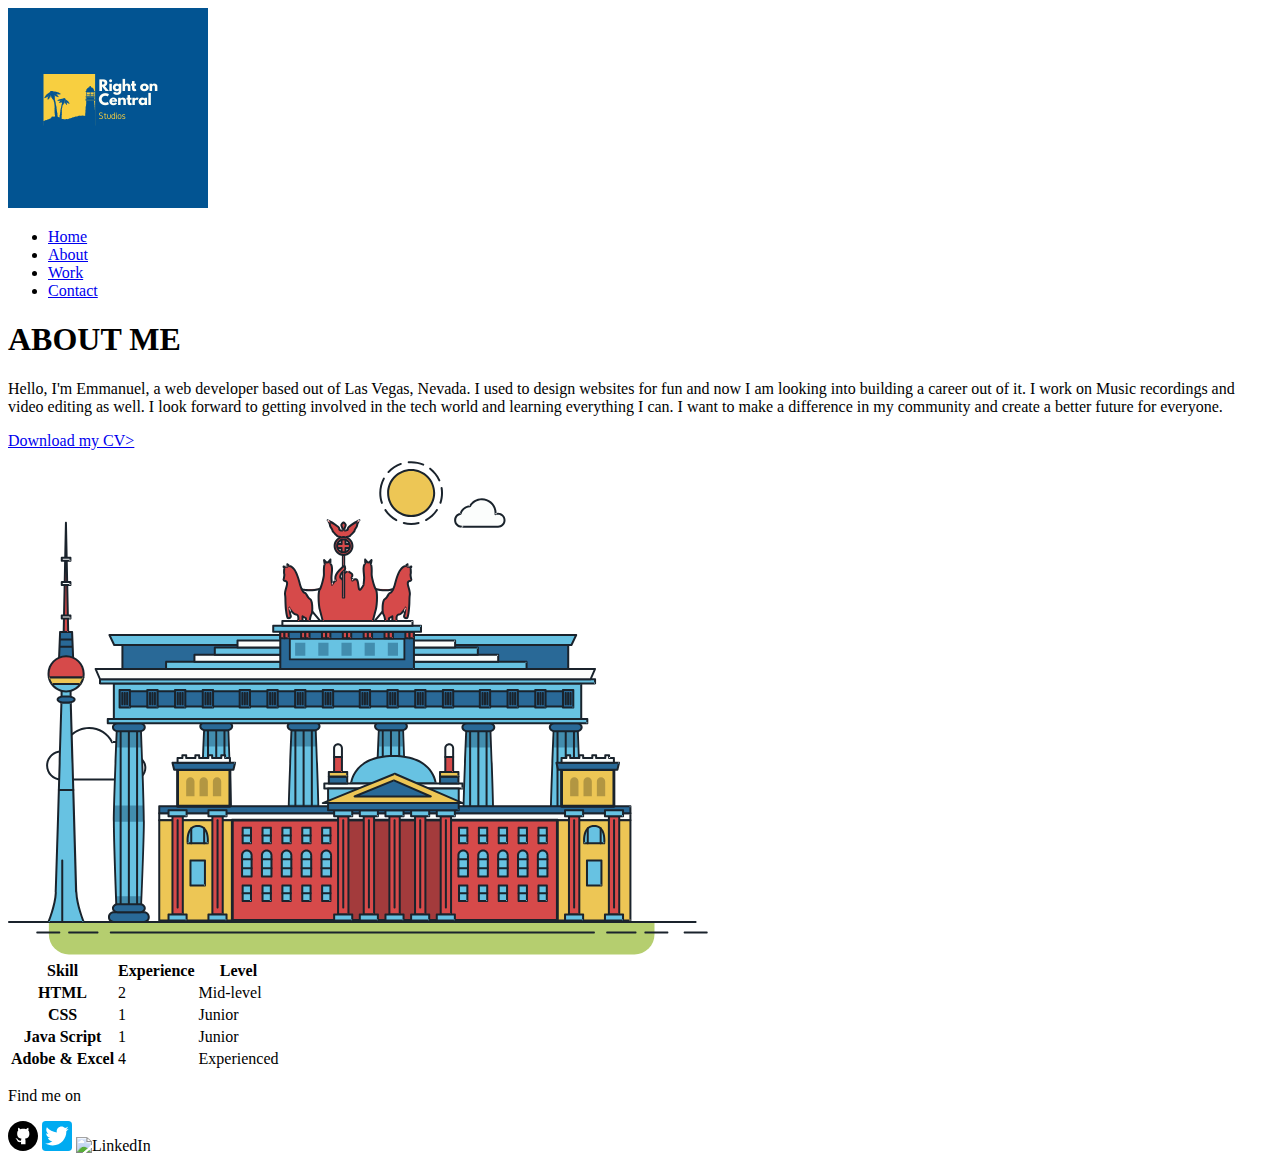
==== about.html @ a5938cb5 "Initial commit" ====
<!DOCTYPE html> 
<html> 
	<head> 
		<meta charset="utf-8">
		<title>Emmanuel Gomez - Portfolio</title>
		<link rel="icon" type="image/png" href="img/favicon.png" sizes="32x32" />
		<link href="https://fonts.googleapis.com/css2?family=Lato:wght@300&display=swap" rel="stylesheet">
		<link rel="stylesheet" type="text/css" href="css/styles.css">
		<meta name="viewport" content="width=device-width, initial-scale=1">
	</head>
	<body>
		<header class="page-header">
				<img src="img/favicon.png" alt="Right on Central's studio logo" class="page-header__item">
				<nav class="main-navigation page-header__item">
					<ul role="menubar" class="navigation-list">
						<li role="presentation">
							<a href="index.html" role="menuitem" class="navigation-list__item navigation-list__item--active">Home</a>
						</li>
						<li role="presentation">
							<a href="about.html" role="menuitem" class="navigation-list__item navigation-list__item--active">About</a>
						</li>
						<li role="presentation">
							<a href="work.html" role="menutitem" class="navigation-list__item navigation-list__item--active">Work</a>
						</li>
						<li role="presentation">
							<a href="contact.html" role="menuitem" class="navigation-list__item navigation-list__item--active">Contact</a>
						</li>
					</ul>
				</nav>
		</header>
	<main class="about-textbox">
		<h1>ABOUT ME</h1>

		<p> Hello, I'm Emmanuel, a web developer based out of Las Vegas, Nevada. I used to design websites for fun and now I am looking into building a career out of it. I work on Music recordings and video editing as well. I look forward to getting involved in the tech world and learning everything I can. I want to make a difference in my community and create a better future for everyone.
        </p>
		<a href="files/cv.pdf" class="button" download>Download my CV></a>	

        <br>
        
		  <svg xmlns="http://www.w3.org/2000/svg" class="berlin-illustration" height="505" viewBox="0 0 700 505" xmlns:xlink="http://www.w3.org/1999/xlink">
        <defs>
            <polygon id="a" points=".06 231.917 .06 .929 688.717 .929 688.717 231.917" />
        </defs>
        <g fill="none" fill-rule="evenodd">
          <g transform="translate(0 241)" class="cloud-front">
          <path fill="#1A232C" d="M87.602,29 L87.602,28 C87.326,28.001 87.103,28.024 86.927,28.033 L86.979,29.031 L87.947,28.78 C85.741,20.282 78.041,14.002 68.852,14 C67.858,14 66.904,14.096 65.98,14.231 L66.125,15.22 L67.019,14.772 C62.626,6.015 53.567,0.001 43.102,0 C29.041,0.002 17.524,10.848 16.443,24.632 L17.44,24.71 L17.606,23.724 C16.803,23.589 15.969,23.5 15.102,23.5 C6.817,23.501 0.102,30.215 0.102,38.5 C0.102,46.785 6.817,53.499 15.102,53.5 L87.602,53.5 C94.644,53.499 100.351,47.792 100.352,40.75 C100.351,33.708 94.644,28.001 87.602,28 L87.602,30 C90.573,30 93.254,31.202 95.203,33.149 C97.15,35.097 98.351,37.778 98.352,40.75 C98.351,43.722 97.15,46.403 95.203,48.351 C93.254,50.298 90.573,51.5 87.602,51.5 L15.102,51.5 C11.509,51.5 8.265,50.046 5.909,47.692 C3.555,45.337 2.102,42.093 2.102,38.5 C2.102,34.907 3.555,31.663 5.909,29.308 C8.265,26.954 11.509,25.5 15.102,25.5 C15.831,25.5 16.553,25.575 17.273,25.697 C17.551,25.743 17.832,25.672 18.055,25.499 C18.277,25.325 18.414,25.07 18.436,24.789 C19.436,12.04 30.094,1.998 43.102,2 C52.786,1.999 61.163,7.564 65.231,15.669 C65.425,16.055 65.842,16.272 66.27,16.21 C67.132,16.084 67.988,16 68.852,16 C77.108,15.998 84.027,21.647 86.011,29.283 C86.13,29.741 86.557,30.054 87.031,30.03 C87.27,30.017 87.457,29.999 87.602,30 L87.602,29"
              transform="translate(38 36)" />
            </g>
            <path fill="#B5CE6F" d="M646.484,484.382 C646.484,489.501 644.531,494.62 640.627,498.525 C636.722,502.43 631.603,504.382 626.484,504.382 L60.873,504.382 C55.754,504.382 50.636,502.43 46.731,498.525 C42.826,494.62 40.873,489.501 40.873,484.382 L40.873,471.917 L646.484,471.917 L646.484,484.382"
            />
            <polyline fill="#67C2E2" points="334.824 185.029 101.449 185.029 106.209 195.08 563.438 195.08 568.2 185.029 334.824 185.029" />
            <path fill="#1A232C" d="M334.824,185.029 L334.824,184.029 L101.449,184.029 C101.104,184.029 100.788,184.203 100.604,184.494 C100.42,184.785 100.398,185.146 100.545,185.457 L105.306,195.508 C105.471,195.856 105.824,196.079 106.209,196.079 L563.438,196.079 C563.824,196.079 564.177,195.856 564.342,195.508 L569.104,185.457 C569.251,185.146 569.229,184.785 569.045,184.494 C568.861,184.203 568.544,184.029 568.2,184.029 L334.824,184.029 L334.824,186.029 L566.62,186.029 L562.806,194.08 L106.842,194.08 L103.029,186.029 L334.824,186.029 L334.824,185.029"
            />
            <polygon fill="#296997" points="114.416 218.974 560.222 218.974 560.222 195.08 114.416 195.08" />
            <path fill="#1A232C" d="M560.222,218.974 L560.222,217.974 L115.416,217.974 L115.416,196.079 L559.222,196.079 L559.222,218.974 L560.222,218.974 L560.222,217.974 L560.222,218.974 L561.222,218.974 L561.222,195.08 C561.222,194.816 561.115,194.559 560.929,194.372 C560.742,194.186 560.485,194.08 560.222,194.08 L114.416,194.08 C114.152,194.08 113.895,194.186 113.708,194.372 C113.522,194.559 113.416,194.816 113.416,195.08 L113.416,218.974 C113.416,219.237 113.522,219.495 113.708,219.681 C113.895,219.867 114.152,219.974 114.416,219.974 L560.222,219.974 C560.485,219.974 560.742,219.867 560.929,219.681 C561.115,219.495 561.222,219.237 561.222,218.974 L560.222,218.974"
            />
            <polygon fill="#67C2E2" points="105.85 269.08 573.225 269.08 573.225 233.398 105.85 233.398" />
            <path fill="#1A232C" d="M573.225,233.398 L573.225,232.398 L105.85,232.398 C105.587,232.398 105.329,232.505 105.143,232.691 C104.957,232.877 104.85,233.134 104.85,233.398 L104.85,269.08 C104.85,269.344 104.957,269.601 105.143,269.788 C105.329,269.974 105.587,270.08 105.85,270.08 L573.225,270.08 C573.488,270.08 573.745,269.974 573.932,269.788 C574.118,269.601 574.225,269.344 574.225,269.08 L574.225,233.398 C574.225,233.134 574.118,232.877 573.932,232.691 C573.745,232.505 573.488,232.398 573.225,232.398 L573.225,233.398 L572.225,233.398 L572.225,268.08 L106.85,268.08 L106.85,234.398 L573.225,234.398 L573.225,233.398 L572.225,233.398 L573.225,233.398"
            />
            <polygon fill="#296997" points="116.751 256.508 562.557 256.508 562.557 241.243 116.751 241.243" />
            <path fill="#1A232C" d="M562.557,256.508 L562.557,255.508 L117.75,255.508 L117.75,242.243 L561.557,242.243 L561.557,256.508 L562.557,256.508 L562.557,255.508 L562.557,256.508 L563.557,256.508 L563.557,241.243 C563.557,240.979 563.45,240.722 563.264,240.535 C563.078,240.349 562.82,240.243 562.557,240.243 L116.75,240.243 C116.487,240.243 116.23,240.349 116.043,240.535 C115.857,240.722 115.751,240.979 115.751,241.243 L115.751,256.508 C115.751,256.771 115.857,257.029 116.043,257.215 C116.23,257.401 116.487,257.508 116.751,257.508 L562.557,257.508 C562.82,257.508 563.077,257.401 563.264,257.215 C563.45,257.029 563.557,256.771 563.557,256.508 L562.557,256.508"
            />
            <polygon fill="#67C2E2" points="158.07 218.974 518.563 218.974 518.563 211.858 158.07 211.858" />
            <path fill="#1A232C" d="M518.563,211.858 L518.563,210.858 L158.07,210.858 C157.807,210.858 157.549,210.964 157.363,211.151 C157.177,211.337 157.07,211.594 157.07,211.858 L157.07,218.974 C157.07,219.237 157.177,219.495 157.363,219.681 C157.549,219.867 157.807,219.974 158.07,219.974 L518.563,219.974 C518.826,219.974 519.083,219.867 519.27,219.681 C519.456,219.495 519.562,219.237 519.562,218.974 L519.562,211.858 C519.562,211.594 519.456,211.337 519.27,211.151 C519.083,210.964 518.826,210.858 518.563,210.858 L518.563,211.858 L517.563,211.858 L517.563,217.974 L159.07,217.974 L159.07,212.858 L518.563,212.858 L518.563,211.858 L517.563,211.858 L518.563,211.858"
            />
            <polygon fill="#FBFDFC" points="186.438 211.858 490.194 211.858 490.194 204.741 186.438 204.741" />
            <path fill="#1A232C" d="M490.194,204.741 L490.194,203.741 L186.438,203.741 C186.175,203.741 185.917,203.848 185.731,204.034 C185.545,204.221 185.438,204.478 185.438,204.741 L185.438,211.858 C185.438,212.121 185.545,212.379 185.731,212.565 C185.917,212.751 186.175,212.858 186.438,212.858 L490.194,212.858 C490.458,212.858 490.715,212.751 490.902,212.565 C491.088,212.379 491.194,212.121 491.194,211.858 L491.194,204.741 C491.194,204.478 491.088,204.221 490.902,204.034 C490.715,203.848 490.458,203.741 490.194,203.741 L490.194,204.741 L489.194,204.741 L489.194,210.858 L187.438,210.858 L187.438,205.741 L490.194,205.741 L490.194,204.741 L489.194,204.741 L490.194,204.741"
            />
            <polygon fill="#67C2E2" points="206.805 204.741 469.828 204.741 469.828 197.624 206.805 197.624" />
            <path fill="#1A232C" d="M469.828,197.624 L469.828,196.624 L206.805,196.624 C206.541,196.624 206.284,196.731 206.098,196.917 C205.911,197.103 205.805,197.361 205.805,197.624 L205.805,204.741 C205.805,205.005 205.911,205.262 206.098,205.449 C206.284,205.635 206.541,205.741 206.805,205.741 L469.828,205.741 C470.091,205.741 470.349,205.635 470.535,205.449 C470.722,205.262 470.828,205.005 470.828,204.741 L470.828,197.624 C470.828,197.361 470.722,197.103 470.535,196.917 C470.349,196.731 470.091,196.624 469.828,196.624 L469.828,197.624 L468.828,197.624 L468.828,203.741 L207.805,203.741 L207.805,198.624 L469.828,198.624 L469.828,197.624 L468.828,197.624 L469.828,197.624"
            />
            <polygon fill="#FBFDFC" points="229.521 197.624 447.111 197.624 447.111 190.509 229.521 190.509" />
            <path fill="#1A232C" d="M447.111,190.509 L447.111,189.509 L229.521,189.509 C229.258,189.509 229,189.616 228.814,189.802 C228.628,189.988 228.521,190.246 228.521,190.509 L228.521,197.624 C228.521,197.888 228.628,198.145 228.814,198.332 C229,198.518 229.258,198.624 229.521,198.624 L447.111,198.624 C447.375,198.624 447.632,198.518 447.818,198.332 C448.005,198.145 448.111,197.888 448.111,197.624 L448.111,190.509 C448.111,190.246 448.005,189.988 447.818,189.802 C447.632,189.616 447.375,189.509 447.111,189.509 L447.111,190.509 L446.111,190.509 L446.111,196.624 L230.521,196.624 L230.521,191.509 L447.111,191.509 L447.111,190.509 L446.111,190.509 L447.111,190.509"
            />
            <path fill="#67C2E2" d="M135.607,355.447 C135.163,337.766 134.264,313.326 133.648,297.387 C133.274,287.721 133.004,281.18 133.004,281.18 L108.722,281.18 C108.722,281.18 108.452,287.721 108.079,297.387 C107.462,313.326 106.563,337.766 106.119,355.447 C105.953,362.059 105.85,367.732 105.85,371.653 L105.85,371.654 C105.85,386.117 107.243,424.332 108.089,446.189 C108.457,455.706 108.722,462.126 108.722,462.126 L133.004,462.126 C133.004,462.126 133.269,455.706 133.637,446.189 C134.482,424.332 135.876,386.117 135.876,371.654 L135.876,371.653 C135.876,367.732 135.773,362.059 135.607,355.447"
            />
            <path fill="#428DAE" d="M133.648 297.387L108.079 297.387C108.452 287.721 108.722 281.18 108.722 281.18L133.004 281.18C133.004 281.18 133.274 287.721 133.648 297.387M135.876 371.654L105.85 371.654 105.85 371.653C105.85 367.732 105.953 362.059 106.119 355.447L135.607 355.447C135.773 362.059 135.876 367.732 135.876 371.653L135.876 371.654M133.004 462.126L108.722 462.126C108.722 462.126 108.457 455.706 108.089 446.189L133.637 446.189C133.269 455.706 133.004 462.126 133.004 462.126"
            />
            <path fill="#1A232C" d="M109.612,461.199 L132.114,461.199 C132.447,453.007 134.949,390.886 134.949,371.653 C134.949,352.42 132.447,290.299 132.114,282.108 L109.612,282.108 C109.279,290.299 106.778,352.42 106.778,371.653 C106.778,390.886 109.279,453.007 109.612,461.199 Z M133.895,463.054 L107.832,463.054 L107.794,462.164 C107.766,461.466 104.922,392.193 104.922,371.653 C104.922,351.114 107.766,281.839 107.794,281.142 L107.832,280.252 L133.895,280.252 L133.931,281.142 C133.96,281.839 136.804,351.114 136.804,371.653 C136.804,392.193 133.96,461.466 133.931,462.164 L133.895,463.054 L133.895,463.054 Z"
            />
            <path fill="#1A232C" d="M111.638 281.18L111.638 462.126C111.638 462.679 112.086 463.126 112.638 463.126 113.19 463.126 113.638 462.679 113.638 462.126L113.638 281.18C113.638 280.628 113.19 280.18 112.638 280.18 112.086 280.18 111.638 280.628 111.638 281.18M119.863 281.18L119.863 462.126C119.863 462.679 120.311 463.126 120.863 463.126 121.416 463.126 121.863 462.679 121.863 462.126L121.863 281.18C121.863 280.628 121.416 280.18 120.863 280.18 120.311 280.18 119.863 280.628 119.863 281.18M128.088 281.18L128.088 462.126C128.088 462.679 128.536 463.126 129.088 463.126 129.64 463.126 130.088 462.679 130.088 462.126L130.088 281.18C130.088 280.628 129.64 280.18 129.088 280.18 128.536 280.18 128.088 280.628 128.088 281.18"
            />
            <path fill="#296997" d="M136.79,277.265 C136.79,279.418 134.675,281.18 132.09,281.18 L109.636,281.18 C107.051,281.18 104.936,279.418 104.936,277.265 C104.936,275.111 107.051,273.349 109.636,273.349 L132.09,273.349 C134.675,273.349 136.79,275.111 136.79,277.265"
            />
            <path fill="#1A232C" d="M136.79,277.265 L135.79,277.265 C135.789,278.005 135.433,278.704 134.769,279.262 C134.109,279.814 133.155,280.181 132.09,280.18 L109.636,280.18 C108.571,280.181 107.617,279.814 106.956,279.262 C106.293,278.704 105.936,278.005 105.936,277.265 C105.936,276.524 106.293,275.825 106.957,275.267 C107.617,274.715 108.571,274.348 109.636,274.349 L132.09,274.349 C133.155,274.348 134.109,274.716 134.769,275.267 C135.433,275.825 135.789,276.524 135.79,277.265 L137.79,277.265 C137.791,275.851 137.09,274.593 136.049,273.731 C135.006,272.863 133.61,272.35 132.09,272.349 L109.636,272.349 C108.116,272.35 106.72,272.863 105.676,273.731 C104.636,274.593 103.935,275.851 103.936,277.265 C103.935,278.678 104.636,279.937 105.677,280.798 C106.72,281.666 108.116,282.179 109.636,282.18 L132.09,282.18 C133.61,282.179 135.006,281.666 136.049,280.798 C137.09,279.937 137.791,278.678 137.79,277.265 L136.79,277.265"
            />
            <path fill="#296997" d="M140.775,467.217 C140.775,469.803 138.661,471.917 136.076,471.917 L105.65,471.917 C103.065,471.917 100.951,469.803 100.951,467.217 L100.951,466.825 C100.951,464.241 103.065,462.126 105.65,462.126 L136.076,462.126 C138.661,462.126 140.775,464.241 140.775,466.825 L140.775,467.217"
            />
            <path fill="#1A232C" d="M140.775,467.217 L139.775,467.217 C139.775,468.235 139.361,469.155 138.688,469.83 C138.013,470.503 137.093,470.917 136.076,470.917 L105.65,470.917 C104.633,470.917 103.713,470.504 103.038,469.83 C102.365,469.155 101.951,468.235 101.951,467.217 L101.951,466.825 C101.951,465.808 102.365,464.889 103.038,464.214 C103.713,463.54 104.633,463.127 105.65,463.126 L136.076,463.126 C137.093,463.127 138.013,463.54 138.688,464.214 C139.362,464.889 139.775,465.808 139.775,466.825 L139.775,467.217 L141.775,467.217 L141.775,466.825 C141.772,463.684 139.217,461.13 136.076,461.126 L105.65,461.126 C102.509,461.13 99.955,463.684 99.951,466.825 L99.951,467.217 C99.954,470.36 102.509,472.914 105.65,472.917 L136.076,472.917 C139.217,472.914 141.772,470.36 141.775,467.217 L140.775,467.217"
            />
            <path fill="#296997" d="M136.79,458.208 C136.79,460.363 134.675,462.126 132.09,462.126 L109.636,462.126 C107.051,462.126 104.936,460.363 104.936,458.208 C104.936,456.057 107.051,454.292 109.636,454.292 L132.09,454.292 C134.675,454.292 136.79,456.057 136.79,458.208"
            />
            <path fill="#1A232C" d="M136.79,458.208 L135.79,458.208 C135.789,458.949 135.432,459.649 134.769,460.207 C134.108,460.76 133.154,461.128 132.09,461.126 L109.636,461.126 C108.572,461.128 107.617,460.76 106.957,460.207 C106.293,459.649 105.936,458.949 105.936,458.208 C105.936,457.47 106.293,456.77 106.957,456.212 C107.617,455.659 108.572,455.291 109.636,455.292 L132.09,455.292 C133.154,455.291 134.108,455.659 134.769,456.212 C135.433,456.77 135.789,457.47 135.79,458.208 L137.79,458.208 C137.791,456.796 137.09,455.538 136.05,454.675 C135.006,453.808 133.61,453.294 132.09,453.292 L109.636,453.292 C108.115,453.294 106.719,453.808 105.676,454.675 C104.636,455.538 103.935,456.796 103.936,458.208 C103.935,459.622 104.636,460.881 105.676,461.743 C106.72,462.611 108.116,463.125 109.636,463.126 L132.09,463.126 C133.61,463.125 135.006,462.611 136.05,461.743 C137.09,460.881 137.791,459.622 137.79,458.208 L136.79,458.208"
            />
            <path fill="#67C2E2" d="M572.471,355.447 C572.025,337.766 571.126,313.326 570.51,297.387 C570.137,287.721 569.867,281.18 569.867,281.18 L545.585,281.18 C545.585,281.18 545.315,287.721 544.942,297.387 C544.326,313.326 543.427,337.766 542.981,355.447 C542.815,362.059 542.713,367.732 542.713,371.653 L542.713,371.654 C542.713,386.117 544.107,424.332 544.952,446.189 C545.32,455.706 545.585,462.126 545.585,462.126 L569.867,462.126 C569.867,462.126 570.132,455.706 570.499,446.189 C571.346,424.332 572.739,386.117 572.739,371.654 L572.739,371.653 C572.739,367.732 572.637,362.059 572.471,355.447"
            />
            <path fill="#428DAE" d="M569.582 297.387L566.951 297.387 566.951 282.108 568.977 282.108C569.063 284.206 569.29 289.841 569.582 297.387M564.951 297.387L545.871 297.387C546.162 289.841 546.39 284.206 546.476 282.108L564.951 282.108 564.951 297.387M571.8 369.187L566.951 369.187 566.951 356.265 571.562 356.265C571.685 361.272 571.771 365.701 571.8 369.187M564.951 369.187L543.653 369.187C543.684 365.512 543.777 360.79 543.912 355.447L553.551 355.447 553.551 356.265 564.951 356.265 564.951 369.187"
            />
            <path fill="#1A232C" d="M546.476,461.199 L568.977,461.199 C569.31,453.007 571.812,390.886 571.812,371.653 C571.812,352.42 569.31,290.299 568.977,282.108 L546.476,282.108 C546.142,290.299 543.642,352.42 543.642,371.653 C543.642,390.886 546.142,453.007 546.476,461.199 M570.758,463.054 L544.694,463.054 L544.658,462.164 C544.629,461.466 541.785,392.193 541.785,371.653 C541.785,351.114 544.629,281.839 544.658,281.142 L544.694,280.252 L570.758,280.252 L570.795,281.142 C570.823,281.839 573.667,351.114 573.667,371.653 C573.667,392.193 570.823,461.466 570.795,462.164 L570.758,463.054"
            />
            <path fill="#1A232C" d="M548.501 281.18L548.501 462.126C548.501 462.679 548.949 463.126 549.501 463.126 550.053 463.126 550.501 462.679 550.501 462.126L550.501 281.18C550.501 280.628 550.053 280.18 549.501 280.18 548.949 280.18 548.501 280.628 548.501 281.18M556.727 281.18L556.727 462.126C556.727 462.679 557.174 463.126 557.727 463.126 558.279 463.126 558.727 462.679 558.727 462.126L558.727 281.18C558.727 280.628 558.279 280.18 557.727 280.18 557.174 280.18 556.727 280.628 556.727 281.18M564.951 281.18L564.951 462.126C564.951 462.679 565.399 463.126 565.951 463.126 566.503 463.126 566.951 462.679 566.951 462.126L566.951 281.18C566.951 280.628 566.503 280.18 565.951 280.18 565.399 280.18 564.951 280.628 564.951 281.18"
            />
            <path fill="#296997" d="M573.653,277.265 C573.653,279.418 571.537,281.18 568.953,281.18 L546.499,281.18 C543.915,281.18 541.799,279.418 541.799,277.265 C541.799,275.111 543.915,273.349 546.499,273.349 L568.953,273.349 C571.537,273.349 573.653,275.111 573.653,277.265"
            />
            <path fill="#1A232C" d="M573.653,277.265 L572.653,277.265 C572.653,278.005 572.296,278.704 571.632,279.262 C570.972,279.814 570.017,280.181 568.953,280.18 L546.499,280.18 C545.435,280.181 544.48,279.814 543.82,279.262 C543.156,278.704 542.8,278.005 542.799,277.265 C542.8,276.525 543.156,275.825 543.82,275.267 C544.481,274.715 545.435,274.348 546.499,274.349 L568.953,274.349 C570.017,274.348 570.972,274.715 571.632,275.267 C572.296,275.825 572.653,276.525 572.653,277.265 L574.653,277.265 C574.654,275.851 573.953,274.593 572.912,273.731 C571.869,272.863 570.473,272.35 568.953,272.349 L546.499,272.349 C544.979,272.35 543.583,272.863 542.54,273.731 C541.499,274.593 540.798,275.851 540.799,277.265 C540.798,278.679 541.499,279.937 542.54,280.798 C543.583,281.666 544.979,282.179 546.499,282.18 L568.953,282.18 C570.473,282.179 571.869,281.666 572.912,280.798 C573.953,279.937 574.654,278.679 574.653,277.265 L573.653,277.265"
            />
            <path fill="#296997" d="M577.639,467.217 C577.639,469.803 575.524,471.917 572.938,471.917 L542.514,471.917 C539.929,471.917 537.813,469.803 537.813,467.217 L537.813,466.825 C537.813,464.241 539.929,462.126 542.514,462.126 L572.938,462.126 C575.524,462.126 577.639,464.241 577.639,466.825 L577.639,467.217"
            />
            <path fill="#1A232C" d="M577.639,467.217 L576.639,467.217 C576.638,468.235 576.225,469.155 575.551,469.83 C574.876,470.503 573.956,470.917 572.938,470.917 L542.514,470.917 C541.497,470.917 540.576,470.503 539.901,469.83 C539.227,469.155 538.814,468.234 538.813,467.217 L538.813,466.825 C538.814,465.808 539.227,464.889 539.901,464.214 C540.576,463.54 541.497,463.127 542.514,463.126 L572.938,463.126 C573.956,463.127 574.876,463.54 575.551,464.214 C576.225,464.888 576.638,465.808 576.639,466.825 L576.639,467.217 L578.639,467.217 L578.639,466.825 C578.635,463.684 576.081,461.13 572.938,461.126 L542.514,461.126 C539.372,461.13 536.817,463.684 536.813,466.825 L536.813,467.217 C536.817,470.36 539.372,472.914 542.514,472.917 L572.938,472.917 C576.081,472.914 578.635,470.359 578.639,467.217 L577.639,467.217"
            />
            <path fill="#296997" d="M573.653,458.208 C573.653,460.363 571.537,462.126 568.953,462.126 L546.499,462.126 C543.915,462.126 541.799,460.363 541.799,458.208 C541.799,456.057 543.915,454.292 546.499,454.292 L568.953,454.292 C571.537,454.292 573.653,456.057 573.653,458.208"
            />
            <path fill="#1A232C" d="M573.653,458.208 L572.653,458.208 C572.653,458.949 572.296,459.649 571.632,460.207 C570.971,460.76 570.017,461.128 568.953,461.126 L546.499,461.126 C545.435,461.128 544.481,460.76 543.82,460.207 C543.157,459.649 542.799,458.949 542.799,458.208 C542.799,457.47 543.156,456.77 543.82,456.212 C544.481,455.659 545.435,455.291 546.499,455.292 L568.953,455.292 C570.017,455.291 570.971,455.659 571.632,456.212 C572.296,456.77 572.653,457.47 572.653,458.208 L574.653,458.208 C574.654,456.796 573.953,455.538 572.912,454.675 C571.869,453.808 570.473,453.294 568.953,453.292 L546.499,453.292 C544.979,453.294 543.583,453.808 542.54,454.675 C541.499,455.538 540.798,456.796 540.799,458.208 C540.798,459.622 541.499,460.881 542.54,461.743 C543.583,462.611 544.979,463.125 546.499,463.126 L568.953,463.126 C570.473,463.125 571.869,462.611 572.912,461.743 C573.953,460.881 574.654,459.622 574.653,458.208 L573.653,458.208"
            />
            <path fill="#67C2E2" d="M485.098,355.447 C484.654,337.766 483.753,313.326 483.137,297.387 C482.764,287.721 482.494,281.18 482.494,281.18 L458.213,281.18 C458.213,281.18 457.942,287.721 457.569,297.387 C456.953,313.326 456.055,337.766 455.608,355.447 C455.443,362.059 455.34,367.732 455.34,371.653 L455.34,371.654 C455.34,386.117 456.733,424.332 457.58,446.189 C457.948,455.706 458.213,462.126 458.213,462.126 L482.494,462.126 C482.494,462.126 482.759,455.706 483.126,446.189 C483.973,424.332 485.366,386.117 485.366,371.654 L485.366,371.653 C485.366,367.732 485.265,362.059 485.098,355.447"
            />
            <path fill="#428DAE" d="M483.137 297.387L457.569 297.387C457.942 287.721 458.213 281.18 458.213 281.18L482.494 281.18C482.494 281.18 482.764 287.721 483.137 297.387M485.355 369.187L455.351 369.187C455.382 365.502 455.475 360.78 455.608 355.447L485.098 355.447C485.232 360.78 485.325 365.502 485.355 369.187"
            />
            <path fill="#1A232C" d="M459.103,461.199 L481.605,461.199 C481.938,453.007 484.439,390.886 484.439,371.653 C484.439,352.42 481.938,290.299 481.605,282.108 L459.103,282.108 C458.769,290.299 456.268,352.42 456.268,371.653 C456.268,390.886 458.769,453.007 459.103,461.199 Z M483.386,463.054 L457.321,463.054 L457.285,462.164 C457.256,461.466 454.412,392.193 454.412,371.653 C454.412,351.114 457.256,281.839 457.285,281.142 L457.321,280.252 L483.386,280.252 L483.422,281.142 C483.45,281.839 486.294,351.114 486.294,371.653 C486.294,392.193 483.45,461.466 483.422,462.164 L483.386,463.054 L483.386,463.054 Z"
            />
            <path fill="#1A232C" d="M461.128 281.18L461.128 462.126C461.128 462.679 461.576 463.126 462.128 463.126 462.68 463.126 463.128 462.679 463.128 462.126L463.128 281.18C463.128 280.628 462.68 280.18 462.128 280.18 461.576 280.18 461.128 280.628 461.128 281.18M469.354 281.18L469.354 462.126C469.354 462.679 469.801 463.126 470.354 463.126 470.906 463.126 471.354 462.679 471.354 462.126L471.354 281.18C471.354 280.628 470.906 280.18 470.354 280.18 469.801 280.18 469.354 280.628 469.354 281.18M477.578 281.18L477.578 462.126C477.578 462.679 478.026 463.126 478.578 463.126 479.13 463.126 479.578 462.679 479.578 462.126L479.578 281.18C479.578 280.628 479.13 280.18 478.578 280.18 478.026 280.18 477.578 280.628 477.578 281.18"
            />
            <path fill="#296997" d="M486.281,277.265 C486.281,279.418 484.164,281.18 481.58,281.18 L459.126,281.18 C456.542,281.18 454.426,279.418 454.426,277.265 C454.426,275.111 456.542,273.349 459.126,273.349 L481.58,273.349 C484.164,273.349 486.281,275.111 486.281,277.265"
            />
            <path fill="#1A232C" d="M486.281,277.265 L485.281,277.265 C485.281,278.005 484.924,278.704 484.26,279.262 C483.599,279.814 482.644,280.181 481.58,280.18 L459.126,280.18 C458.062,280.181 457.107,279.814 456.447,279.262 C455.783,278.704 455.427,278.005 455.426,277.265 C455.427,276.525 455.783,275.825 456.447,275.267 C457.108,274.715 458.062,274.348 459.126,274.349 L481.58,274.349 C482.644,274.348 483.599,274.716 484.26,275.268 C484.924,275.825 485.281,276.525 485.281,277.265 L487.281,277.265 C487.282,275.851 486.58,274.593 485.54,273.731 C484.496,272.863 483.1,272.35 481.58,272.349 L459.126,272.349 C457.606,272.35 456.21,272.863 455.167,273.731 C454.126,274.593 453.425,275.851 453.426,277.265 C453.425,278.679 454.126,279.937 455.167,280.798 C456.21,281.666 457.606,282.179 459.126,282.18 L481.58,282.18 C483.1,282.179 484.496,281.666 485.54,280.799 C486.58,279.937 487.282,278.679 487.281,277.265 L486.281,277.265"
            />
            <path fill="#296997" d="M490.266,467.217 C490.266,469.803 488.151,471.917 485.565,471.917 L455.141,471.917 C452.556,471.917 450.44,469.803 450.44,467.217 L450.44,466.825 C450.44,464.241 452.556,462.126 455.141,462.126 L485.565,462.126 C488.151,462.126 490.266,464.241 490.266,466.825 L490.266,467.217"
            />
            <path fill="#1A232C" d="M490.266,467.217 L489.266,467.217 C489.265,468.235 488.852,469.155 488.178,469.83 C487.503,470.503 486.583,470.917 485.565,470.917 L455.141,470.917 C454.124,470.917 453.203,470.503 452.528,469.83 C451.854,469.155 451.441,468.234 451.44,467.217 L451.44,466.825 C451.441,465.808 451.854,464.889 452.528,464.214 C453.203,463.54 454.124,463.127 455.141,463.126 L485.565,463.126 C486.583,463.127 487.503,463.54 488.178,464.214 C488.852,464.888 489.265,465.808 489.266,466.825 L489.266,467.217 L491.266,467.217 L491.266,466.825 C491.262,463.684 488.708,461.13 485.565,461.126 L455.141,461.126 C451.999,461.13 449.444,463.684 449.44,466.825 L449.44,467.217 C449.444,470.36 451.999,472.914 455.141,472.917 L485.565,472.917 C488.708,472.914 491.262,470.359 491.266,467.217 L490.266,467.217"
            />
            <path fill="#296997" d="M486.281,458.208 C486.281,460.363 484.164,462.126 481.58,462.126 L459.126,462.126 C456.542,462.126 454.426,460.363 454.426,458.208 C454.426,456.057 456.542,454.292 459.126,454.292 L481.58,454.292 C484.164,454.292 486.281,456.057 486.281,458.208"
            />
            <path fill="#1A232C" d="M486.281,458.208 L485.281,458.208 C485.281,458.949 484.923,459.649 484.26,460.207 C483.599,460.76 482.644,461.128 481.58,461.126 L459.126,461.126 C458.062,461.128 457.108,460.76 456.447,460.207 C455.784,459.649 455.427,458.949 455.426,458.208 C455.426,457.47 455.783,456.77 456.447,456.212 C457.108,455.659 458.062,455.291 459.126,455.292 L481.58,455.292 C482.644,455.291 483.598,455.659 484.26,456.212 C484.924,456.77 485.281,457.47 485.281,458.208 L487.281,458.208 C487.282,456.795 486.58,455.538 485.54,454.675 C484.496,453.808 483.1,453.294 481.58,453.292 L459.126,453.292 C457.606,453.294 456.21,453.808 455.167,454.675 C454.126,455.538 453.425,456.796 453.426,458.208 C453.425,459.622 454.126,460.881 455.167,461.743 C456.21,462.611 457.606,463.125 459.126,463.126 L481.58,463.126 C483.1,463.125 484.496,462.611 485.54,461.743 C486.581,460.881 487.282,459.622 487.281,458.208 L486.281,458.208"
            />
            <path fill="#67C2E2" d="M397.726,354.466 C397.28,336.787 396.381,312.346 395.765,296.407 C395.392,286.742 395.122,280.2 395.122,280.2 L370.84,280.2 C370.84,280.2 370.57,286.742 370.197,296.407 C369.581,312.346 368.682,336.787 368.236,354.466 C368.07,361.078 367.968,366.751 367.968,370.672 L367.968,370.673 C367.968,385.136 369.361,423.352 370.207,445.208 C370.575,454.726 370.84,461.146 370.84,461.146 L395.122,461.146 C395.122,461.146 395.386,454.726 395.754,445.208 C396.601,423.352 397.994,385.136 397.994,370.673 L397.994,370.672 C397.994,366.751 397.892,361.078 397.726,354.466"
            />
            <path fill="#428DAE" d="M394.837 296.407L392.206 296.407 392.206 281.127 394.233 281.127C394.318 283.225 394.545 288.861 394.837 296.407L394.837 296.407zM383.981 296.407L390.206 296.407 390.206 281.127 383.981 281.127 383.981 296.407zM375.756 296.407L381.98 296.407 381.98 281.127 375.756 281.127 375.756 296.407zM373.756 296.407L371.126 296.407C371.417 288.861 371.645 283.225 371.73 281.127L373.756 281.127 373.756 296.407 373.756 296.407zM397.062 369.187L392.206 369.187 392.206 354.466 396.796 354.466C396.943 360.298 397.041 365.389 397.062 369.187L397.062 369.187zM383.981 369.187L390.206 369.187 390.206 354.466 383.981 354.466 383.981 369.187zM375.756 369.187L381.98 369.187 381.98 354.466 375.756 354.466 375.756 369.187zM373.756 369.187L368.9 369.187C368.921 365.389 369.019 360.298 369.166 354.466L373.756 354.466 373.756 369.187 373.756 369.187z"
            />
            <path fill="#1A232C" d="M371.73,460.218 L394.233,460.218 C394.565,452.027 397.066,389.906 397.066,370.672 C397.066,351.44 394.565,289.319 394.233,281.127 L371.73,281.127 C371.397,289.319 368.895,351.44 368.895,370.672 C368.895,389.906 371.397,452.027 371.73,460.218 M396.013,462.074 L369.949,462.074 L369.912,461.184 C369.884,460.486 367.04,391.212 367.04,370.672 C367.04,350.133 369.884,280.859 369.912,280.162 L369.949,279.272 L396.013,279.272 L396.05,280.162 C396.078,280.859 398.922,350.133 398.922,370.672 C398.922,391.212 396.078,460.486 396.05,461.184 L396.013,462.074"
            />
            <path fill="#1A232C" d="M373.756 280.2L373.756 461.146C373.756 461.698 374.203 462.146 374.756 462.146 375.308 462.146 375.756 461.698 375.756 461.146L375.756 280.2C375.756 279.647 375.308 279.2 374.756 279.2 374.203 279.2 373.756 279.647 373.756 280.2M381.98 280.2L381.98 461.146C381.98 461.698 382.428 462.146 382.98 462.146 383.533 462.146 383.981 461.698 383.981 461.146L383.981 280.2C383.981 279.647 383.533 279.2 382.98 279.2 382.428 279.2 381.98 279.647 381.98 280.2M390.206 280.2L390.206 461.146C390.206 461.698 390.654 462.146 391.206 462.146 391.758 462.146 392.206 461.698 392.206 461.146L392.206 280.2C392.206 279.647 391.758 279.2 391.206 279.2 390.654 279.2 390.206 279.647 390.206 280.2"
            />
            <path fill="#296997" d="M398.908,276.285 C398.908,278.439 396.792,280.2 394.208,280.2 L371.754,280.2 C369.17,280.2 367.053,278.439 367.053,276.285 C367.053,274.13 369.17,272.369 371.754,272.369 L394.208,272.369 C396.792,272.369 398.908,274.13 398.908,276.285"
            />
            <path fill="#1A232C" d="M398.908,276.285 L397.908,276.285 C397.907,277.025 397.551,277.724 396.887,278.281 C396.227,278.833 395.272,279.201 394.208,279.2 L371.754,279.2 C370.69,279.201 369.735,278.833 369.074,278.281 C368.41,277.724 368.053,277.025 368.053,276.285 C368.053,275.544 368.41,274.845 369.074,274.287 C369.735,273.735 370.69,273.367 371.754,273.369 L394.208,273.369 C395.272,273.367 396.227,273.735 396.887,274.287 C397.551,274.844 397.907,275.544 397.908,276.285 L399.908,276.285 C399.909,274.871 399.208,273.612 398.167,272.75 C397.124,271.883 395.728,271.37 394.208,271.369 L371.754,271.369 C370.234,271.37 368.838,271.883 367.794,272.75 C366.754,273.612 366.052,274.871 366.053,276.285 C366.052,277.699 366.754,278.957 367.795,279.818 C368.838,280.686 370.234,281.198 371.754,281.2 L394.208,281.2 C395.728,281.198 397.123,280.686 398.167,279.818 C399.208,278.957 399.909,277.698 399.908,276.285 L398.908,276.285"
            />
            <path fill="#296997" d="M402.894,466.237 C402.894,468.823 400.779,470.937 398.193,470.937 L367.768,470.937 C365.183,470.937 363.068,468.823 363.068,466.237 L363.068,465.844 C363.068,463.26 365.183,461.146 367.768,461.146 L398.193,461.146 C400.779,461.146 402.894,463.26 402.894,465.844 L402.894,466.237"
            />
            <path fill="#1A232C" d="M402.894,466.237 L401.894,466.237 C401.893,467.254 401.48,468.174 400.806,468.849 C400.131,469.523 399.211,469.937 398.193,469.937 L367.768,469.937 C366.751,469.937 365.831,469.523 365.156,468.849 C364.482,468.174 364.069,467.254 364.068,466.237 L364.068,465.844 C364.069,464.828 364.482,463.908 365.156,463.233 C365.831,462.56 366.751,462.146 367.768,462.146 L398.193,462.146 C399.211,462.146 400.131,462.56 400.806,463.233 C401.48,463.908 401.893,464.828 401.894,465.844 L401.894,466.237 L403.894,466.237 L403.894,465.844 C403.89,462.703 401.336,460.15 398.193,460.146 L367.768,460.146 C364.626,460.15 362.072,462.703 362.068,465.844 L362.068,466.237 C362.072,469.379 364.626,471.933 367.768,471.937 L398.193,471.937 C401.336,471.933 403.89,469.379 403.894,466.237 L402.894,466.237"
            />
            <path fill="#296997" d="M398.908,457.228 C398.908,459.382 396.792,461.146 394.208,461.146 L371.754,461.146 C369.17,461.146 367.053,459.382 367.053,457.228 C367.053,455.077 369.17,453.312 371.754,453.312 L394.208,453.312 C396.792,453.312 398.908,455.077 398.908,457.228"
            />
            <path fill="#1A232C" d="M398.908,457.228 L397.908,457.228 C397.908,457.968 397.55,458.669 396.887,459.226 C396.226,459.779 395.272,460.147 394.208,460.146 L371.754,460.146 C370.69,460.147 369.736,459.779 369.074,459.226 C368.411,458.668 368.053,457.968 368.053,457.228 C368.053,456.489 368.41,455.789 369.074,455.231 C369.736,454.679 370.69,454.311 371.754,454.312 L394.208,454.312 C395.272,454.311 396.226,454.679 396.887,455.231 C397.551,455.789 397.908,456.489 397.908,457.228 L399.908,457.228 C399.909,455.815 399.208,454.557 398.167,453.695 C397.124,452.827 395.728,452.313 394.208,452.312 L371.754,452.312 C370.234,452.313 368.838,452.827 367.794,453.695 C366.754,454.557 366.052,455.815 366.053,457.228 C366.052,458.642 366.753,459.901 367.794,460.763 C368.838,461.631 370.234,462.145 371.754,462.146 L394.208,462.146 C395.728,462.145 397.124,461.631 398.167,460.763 C399.208,459.9 399.909,458.642 399.908,457.228 L398.908,457.228"
            />
            <path fill="#67C2E2" d="M310.353,354.466 C309.908,336.787 309.009,312.346 308.393,296.407 C308.019,286.742 307.75,280.2 307.75,280.2 L283.467,280.2 C283.467,280.2 283.198,286.742 282.824,296.407 C282.208,312.346 281.309,336.787 280.864,354.466 C280.698,361.078 280.596,366.751 280.596,370.672 L280.596,370.673 C280.596,385.136 281.989,423.352 282.834,445.208 C283.202,454.726 283.467,461.146 283.467,461.146 L307.75,461.146 C307.75,461.146 308.014,454.726 308.382,445.208 C309.228,423.352 310.622,385.136 310.622,370.673 L310.622,370.672 C310.622,366.751 310.518,361.078 310.353,354.466"
            />
            <path fill="#428DAE" d="M308.393 296.407L282.824 296.407C283.198 286.742 283.467 280.2 283.467 280.2L307.75 280.2C307.75 280.2 308.019 286.742 308.393 296.407M310.617 369.187L280.6 369.187C280.621 365.377 280.718 360.285 280.864 354.466L310.353 354.466C310.498 360.285 310.596 365.377 310.617 369.187"
            />
            <path fill="#1A232C" d="M284.357,460.218 L306.86,460.218 C307.193,452.027 309.694,389.906 309.694,370.672 C309.694,351.44 307.193,289.319 306.86,281.127 L284.357,281.127 C284.024,289.319 281.523,351.44 281.523,370.672 C281.523,389.906 284.024,452.027 284.357,460.218 Z M308.639,462.074 L282.576,462.074 L282.54,461.184 C282.511,460.486 279.668,391.212 279.668,370.672 C279.668,350.133 282.511,280.859 282.54,280.162 L282.576,279.272 L308.639,279.272 L308.677,280.162 C308.706,280.859 311.549,350.133 311.549,370.672 C311.549,391.212 308.706,460.486 308.677,461.184 L308.639,462.074 L308.639,462.074 Z"
            />
            <path fill="#1A232C" d="M286.383 280.2L286.383 461.146C286.383 461.698 286.831 462.146 287.383 462.146 287.936 462.146 288.383 461.698 288.383 461.146L288.383 280.2C288.383 279.647 287.936 279.2 287.383 279.2 286.831 279.2 286.383 279.647 286.383 280.2M294.608 280.2L294.608 461.146C294.608 461.698 295.056 462.146 295.608 462.146 296.161 462.146 296.608 461.698 296.608 461.146L296.608 280.2C296.608 279.647 296.161 279.2 295.608 279.2 295.056 279.2 294.608 279.647 294.608 280.2M302.834 280.2L302.834 461.146C302.834 461.698 303.281 462.146 303.834 462.146 304.386 462.146 304.834 461.698 304.834 461.146L304.834 280.2C304.834 279.647 304.386 279.2 303.834 279.2 303.281 279.2 302.834 279.647 302.834 280.2"
            />
            <path fill="#296997" d="M311.535,276.285 C311.535,278.439 309.42,280.2 306.836,280.2 L284.381,280.2 C281.797,280.2 279.681,278.439 279.681,276.285 C279.681,274.13 281.797,272.369 284.381,272.369 L306.836,272.369 C309.42,272.369 311.535,274.13 311.535,276.285"
            />
            <path fill="#1A232C" d="M311.535,276.285 L310.535,276.285 C310.534,277.025 310.177,277.724 309.514,278.282 C308.854,278.833 307.901,279.201 306.836,279.2 L284.381,279.2 C283.316,279.201 282.362,278.833 281.702,278.281 C281.038,277.724 280.681,277.025 280.681,276.285 C280.681,275.544 281.038,274.844 281.702,274.287 C282.362,273.735 283.317,273.367 284.381,273.369 L306.836,273.369 C307.9,273.367 308.854,273.735 309.514,274.287 C310.177,274.844 310.534,275.544 310.535,276.285 L312.535,276.285 C312.535,274.871 311.835,273.613 310.795,272.75 C309.751,271.883 308.356,271.37 306.836,271.369 L284.381,271.369 C282.861,271.37 281.465,271.883 280.422,272.75 C279.381,273.612 278.68,274.871 278.681,276.285 C278.68,277.698 279.381,278.957 280.422,279.818 C281.465,280.686 282.861,281.198 284.381,281.2 L306.836,281.2 C308.356,281.198 309.751,280.685 310.794,279.818 C311.835,278.956 312.535,277.698 312.535,276.285 L311.535,276.285"
            />
            <path fill="#296997" d="M315.522,466.237 C315.522,468.823 313.407,470.937 310.821,470.937 L280.396,470.937 C277.811,470.937 275.696,468.823 275.696,466.237 L275.696,465.844 C275.696,463.26 277.811,461.146 280.396,461.146 L310.821,461.146 C313.407,461.146 315.522,463.26 315.522,465.844 L315.522,466.237"
            />
            <path fill="#1A232C" d="M315.522,466.237 L314.522,466.237 C314.521,467.254 314.108,468.174 313.434,468.849 C312.759,469.523 311.838,469.937 310.821,469.937 L280.396,469.937 C279.379,469.937 278.458,469.523 277.783,468.849 C277.11,468.174 276.696,467.254 276.696,466.237 L276.696,465.844 C276.696,464.828 277.11,463.908 277.783,463.233 C278.458,462.56 279.379,462.146 280.396,462.146 L310.821,462.146 C311.838,462.146 312.759,462.56 313.434,463.233 C314.108,463.908 314.521,464.828 314.522,465.844 L314.522,466.237 L316.521,466.237 L316.521,465.844 C316.518,462.703 313.963,460.15 310.821,460.146 L280.396,460.146 C277.254,460.15 274.7,462.703 274.696,465.844 L274.696,466.237 C274.699,469.379 277.254,471.933 280.396,471.937 L310.821,471.937 C313.963,471.933 316.518,469.379 316.521,466.237 L315.522,466.237"
            />
            <path fill="#296997" d="M311.535,457.228 C311.535,459.382 309.42,461.146 306.836,461.146 L284.381,461.146 C281.797,461.146 279.681,459.382 279.681,457.228 C279.681,455.077 281.797,453.312 284.381,453.312 L306.836,453.312 C309.42,453.312 311.535,455.077 311.535,457.228"
            />
            <path fill="#1A232C" d="M311.535,457.228 L310.535,457.228 C310.534,457.969 310.177,458.669 309.514,459.227 C308.854,459.779 307.9,460.147 306.836,460.146 L284.381,460.146 C283.317,460.147 282.363,459.779 281.702,459.227 C281.038,458.669 280.681,457.968 280.681,457.228 C280.681,456.489 281.038,455.789 281.702,455.231 C282.363,454.679 283.317,454.311 284.381,454.312 L306.836,454.312 C307.9,454.311 308.854,454.679 309.514,455.231 C310.177,455.789 310.534,456.489 310.535,457.228 L312.535,457.228 C312.535,455.815 311.835,454.558 310.795,453.695 C309.752,452.827 308.356,452.313 306.836,452.312 L284.381,452.312 C282.861,452.313 281.465,452.827 280.422,453.695 C279.381,454.557 278.68,455.815 278.681,457.228 C278.68,458.642 279.381,459.9 280.422,460.763 C281.465,461.631 282.861,462.145 284.381,462.146 L306.836,462.146 C308.356,462.145 309.752,461.631 310.795,460.763 C311.835,459.9 312.535,458.641 312.535,457.228 L311.535,457.228"
            />
            <path fill="#67C2E2" d="M222.981,354.466 C222.535,336.787 221.636,312.346 221.02,296.407 C220.647,286.742 220.377,280.2 220.377,280.2 L196.094,280.2 C196.094,280.2 195.825,286.742 195.452,296.407 C194.835,312.346 193.936,336.787 193.491,354.466 C193.325,361.078 193.223,366.751 193.223,370.672 L193.223,370.673 C193.223,385.136 194.616,423.352 195.462,445.208 C195.83,454.726 196.094,461.146 196.094,461.146 L220.377,461.146 C220.377,461.146 220.642,454.726 221.009,445.208 C221.855,423.352 223.249,385.136 223.249,370.673 L223.249,370.672 C223.249,366.751 223.146,361.078 222.981,354.466"
            />
            <path fill="#428DAE" d="M220.091 296.407L209.236 296.407 209.236 281.127 219.487 281.127C219.573 283.225 219.8 288.861 220.091 296.407L220.091 296.407zM201.011 296.407L207.236 296.407 207.236 281.127 201.011 281.127 201.011 296.407zM199.011 296.407L196.381 296.407C196.672 288.861 196.899 283.225 196.985 281.127L199.011 281.127 199.011 296.407 199.011 296.407zM222.317 369.187L209.236 369.187 209.236 356.265 221.923 356.265 221.923 354.466 222.051 354.466C222.198 360.298 222.296 365.389 222.317 369.187L222.317 369.187zM201.011 369.187L207.236 369.187 207.236 356.265 201.011 356.265 201.011 369.187zM199.011 369.187L194.155 369.187C194.174 365.784 194.255 361.345 194.377 356.265L199.011 356.265 199.011 369.187 199.011 369.187z"
            />
            <path fill="#1A232C" d="M196.985,460.218 L219.487,460.218 C219.82,452.027 222.321,389.906 222.321,370.672 C222.321,351.44 219.82,289.319 219.487,281.127 L196.985,281.127 C196.651,289.319 194.151,351.44 194.151,370.672 C194.151,389.906 196.651,452.027 196.985,460.218 M221.267,462.074 L195.204,462.074 L195.167,461.184 C195.138,460.486 192.295,391.212 192.295,370.672 C192.295,350.133 195.138,280.859 195.167,280.162 L195.204,279.272 L221.267,279.272 L221.305,280.162 C221.334,280.859 224.177,350.133 224.177,370.672 C224.177,391.212 221.334,460.486 221.305,461.184 L221.267,462.074"
            />
            <path fill="#1A232C" d="M199.011 280.2L199.011 461.146C199.011 461.698 199.458 462.146 200.011 462.146 200.563 462.146 201.011 461.698 201.011 461.146L201.011 280.2C201.011 279.647 200.563 279.2 200.011 279.2 199.458 279.2 199.011 279.647 199.011 280.2M207.236 280.2L207.236 461.146C207.236 461.698 207.684 462.146 208.236 462.146 208.788 462.146 209.236 461.698 209.236 461.146L209.236 280.2C209.236 279.647 208.788 279.2 208.236 279.2 207.684 279.2 207.236 279.647 207.236 280.2M215.461 280.2L215.461 461.146C215.461 461.698 215.909 462.146 216.461 462.146 217.013 462.146 217.461 461.698 217.461 461.146L217.461 280.2C217.461 279.647 217.013 279.2 216.461 279.2 215.909 279.2 215.461 279.647 215.461 280.2"
            />
            <path fill="#296997" d="M224.162,276.285 C224.162,278.439 222.047,280.2 219.463,280.2 L197.008,280.2 C194.424,280.2 192.308,278.439 192.308,276.285 C192.308,274.13 194.424,272.369 197.008,272.369 L219.463,272.369 C222.047,272.369 224.162,274.13 224.162,276.285"
            />
            <path fill="#1A232C" d="M224.162,276.285 L223.162,276.285 C223.161,277.025 222.805,277.724 222.142,278.282 C221.482,278.833 220.528,279.201 219.463,279.2 L197.008,279.2 C195.944,279.201 194.99,278.833 194.329,278.281 C193.665,277.724 193.308,277.025 193.308,276.285 C193.308,275.544 193.665,274.845 194.329,274.287 C194.99,273.735 195.944,273.367 197.008,273.369 L219.463,273.369 C220.528,273.367 221.481,273.735 222.142,274.287 C222.805,274.844 223.161,275.544 223.162,276.285 L225.162,276.285 C225.163,274.871 224.462,273.613 223.422,272.75 C222.379,271.883 220.983,271.37 219.463,271.369 L197.008,271.369 C195.489,271.37 194.093,271.883 193.049,272.75 C192.008,273.612 191.307,274.871 191.308,276.285 C191.307,277.698 192.008,278.957 193.049,279.818 C194.093,280.686 195.489,281.198 197.008,281.2 L219.463,281.2 C220.983,281.198 222.379,280.686 223.422,279.818 C224.462,278.956 225.163,277.698 225.162,276.285 L224.162,276.285"
            />
            <path fill="#296997" d="M228.149,466.237 C228.149,468.823 226.034,470.937 223.448,470.937 L193.022,470.937 C190.438,470.937 188.323,468.823 188.323,466.237 L188.323,465.844 C188.323,463.26 190.438,461.146 193.022,461.146 L223.448,461.146 C226.034,461.146 228.149,463.26 228.149,465.844 L228.149,466.237"
            />
            <path fill="#1A232C" d="M228.149,466.237 L227.149,466.237 C227.149,467.254 226.735,468.174 226.061,468.849 C225.386,469.523 224.466,469.937 223.448,469.937 L193.022,469.937 C192.006,469.937 191.086,469.523 190.411,468.849 C189.737,468.174 189.324,467.254 189.323,466.237 L189.323,465.844 C189.324,464.828 189.737,463.908 190.411,463.233 C191.086,462.56 192.006,462.146 193.022,462.146 L223.448,462.146 C224.466,462.146 225.386,462.56 226.061,463.233 C226.735,463.908 227.149,464.828 227.149,465.844 L227.149,466.237 L229.149,466.237 L229.149,465.844 C229.145,462.703 226.59,460.15 223.448,460.146 L193.022,460.146 C189.881,460.15 187.327,462.703 187.323,465.844 L187.323,466.237 C187.327,469.379 189.881,471.933 193.022,471.937 L223.448,471.937 C226.59,471.933 229.145,469.379 229.149,466.237 L228.149,466.237"
            />
            <path fill="#296997" d="M224.162,457.228 C224.162,459.382 222.047,461.146 219.463,461.146 L197.008,461.146 C194.424,461.146 192.308,459.382 192.308,457.228 C192.308,455.077 194.424,453.312 197.008,453.312 L219.463,453.312 C222.047,453.312 224.162,455.077 224.162,457.228"
            />
            <path fill="#1A232C" d="M224.162,457.228 L223.162,457.228 C223.161,457.969 222.805,458.669 222.141,459.227 C221.481,459.779 220.527,460.147 219.463,460.146 L197.008,460.146 C195.944,460.147 194.99,459.779 194.329,459.227 C193.665,458.669 193.308,457.968 193.308,457.228 C193.308,456.489 193.665,455.789 194.329,455.231 C194.99,454.679 195.945,454.311 197.008,454.312 L219.463,454.312 C220.527,454.311 221.481,454.679 222.141,455.231 C222.805,455.789 223.161,456.489 223.162,457.228 L225.162,457.228 C225.163,455.815 224.462,454.557 223.422,453.695 C222.379,452.827 220.984,452.313 219.463,452.312 L197.008,452.312 C195.488,452.313 194.092,452.827 193.049,453.695 C192.008,454.557 191.307,455.815 191.308,457.228 C191.307,458.642 192.008,459.9 193.049,460.763 C194.092,461.631 195.488,462.145 197.008,462.146 L219.463,462.146 C220.983,462.145 222.379,461.631 223.422,460.763 C224.462,459.9 225.163,458.641 225.162,457.228 L224.162,457.228"
            />
            <polygon fill="#67C2E2" points="99.774 273.349 579.301 273.349 579.301 269.08 99.774 269.08" />
            <path fill="#1A232C" d="M579.301,273.349 L579.301,272.349 L100.774,272.349 L100.774,270.08 L578.301,270.08 L578.301,273.349 L579.301,273.349 L579.301,272.349 L579.301,273.349 L580.301,273.349 L580.301,269.08 C580.301,268.817 580.194,268.56 580.008,268.373 C579.822,268.187 579.564,268.08 579.301,268.08 L99.774,268.08 C99.511,268.08 99.254,268.187 99.067,268.373 C98.881,268.56 98.774,268.817 98.774,269.08 L98.774,273.349 C98.774,273.612 98.881,273.87 99.067,274.056 C99.254,274.242 99.511,274.349 99.774,274.349 L579.301,274.349 C579.564,274.349 579.822,274.242 580.008,274.056 C580.194,273.87 580.301,273.612 580.301,273.349 L579.301,273.349"
            />
            <polygon fill="#67C2E2" points="92.01 233.398 587.064 233.398 587.064 229.131 92.01 229.131" />
            <path fill="#1A232C" d="M587.064,233.398 L587.064,232.398 L93.01,232.398 L93.01,230.131 L586.064,230.131 L586.064,233.398 L587.064,233.398 L587.064,232.398 L587.064,233.398 L588.064,233.398 L588.064,229.131 C588.064,228.868 587.958,228.61 587.772,228.424 C587.585,228.238 587.328,228.131 587.064,228.131 L92.01,228.131 C91.746,228.131 91.489,228.238 91.303,228.424 C91.116,228.61 91.01,228.868 91.01,229.131 L91.01,233.398 C91.01,233.661 91.117,233.919 91.303,234.105 C91.489,234.291 91.746,234.398 92.01,234.398 L587.064,234.398 C587.328,234.398 587.585,234.291 587.771,234.105 C587.958,233.919 588.064,233.661 588.064,233.398 L587.064,233.398"
            />
            <polyline fill="#FBFDFC" points="337.318 218.974 87.572 218.974 92.01 229.131 582.626 229.131 587.064 218.974 337.318 218.974" />
            <path fill="#1A232C" d="M337.318,218.974 L337.318,217.974 L87.572,217.974 C87.235,217.974 86.92,218.144 86.736,218.426 C86.551,218.709 86.521,219.065 86.656,219.374 L91.093,229.532 C91.253,229.896 91.612,230.131 92.01,230.131 L582.626,230.131 C583.024,230.131 583.383,229.897 583.542,229.532 L587.981,219.374 C588.116,219.065 588.086,218.709 587.901,218.426 C587.716,218.144 587.402,217.974 587.064,217.974 L337.318,217.974 L337.318,219.974 L585.536,219.974 L581.972,228.131 L92.664,228.131 L89.1,219.974 L337.318,219.974 L337.318,218.974"
            />
            <polygon fill="#296997" points="272.283 218.974 405.943 218.974 405.943 181.701 272.283 181.701" />
            <path fill="#1A232C" d="M405.943,218.974 L405.943,217.974 L273.283,217.974 L273.283,182.701 L404.943,182.701 L404.943,218.974 L405.943,218.974 L405.943,217.974 L405.943,218.974 L406.943,218.974 L406.943,181.701 C406.943,181.437 406.837,181.18 406.65,180.993 C406.464,180.807 406.207,180.701 405.943,180.701 L272.283,180.701 C272.02,180.701 271.762,180.807 271.576,180.993 C271.39,181.18 271.283,181.437 271.283,181.701 L271.283,218.974 C271.283,219.237 271.39,219.495 271.576,219.681 C271.762,219.867 272.02,219.974 272.283,219.974 L405.943,219.974 C406.207,219.974 406.464,219.867 406.65,219.681 C406.837,219.495 406.943,219.237 406.943,218.974 L405.943,218.974"
            />
            <polygon fill="#67C2E2" points="281.833 209.312 396.393 209.312 396.393 188.946 281.833 188.946" />
            <polygon fill="#428DAE" points="287.111 205.753 297.328 205.753 297.328 192.749 287.111 192.749" />
            <polygon fill="#428DAE" points="310.284 205.753 320.501 205.753 320.501 192.749 310.284 192.749" />
            <polygon fill="#428DAE" points="333.457 205.753 343.673 205.753 343.673 192.749 333.457 192.749" />
            <polygon fill="#428DAE" points="356.63 205.753 366.847 205.753 366.847 192.749 356.63 192.749" />
            <polygon fill="#428DAE" points="379.804 205.753 390.02 205.753 390.02 192.749 379.804 192.749" />
            <path fill="#1A232C" d="M282.761,208.384 L395.465,208.384 L395.465,189.873 L282.761,189.873 L282.761,208.384 Z M280.905,210.24 L397.32,210.24 L397.32,188.018 L280.905,188.018 L280.905,210.24 Z" />
            <polygon fill="#D64A4A" points="272.283 188.359 276.48 188.359 276.48 181.701 272.283 181.701" />
            <path fill="#1A232C" d="M276.48,188.359 L276.48,187.359 L273.283,187.359 L273.283,182.701 L275.48,182.701 L275.48,188.359 L276.48,188.359 L276.48,187.359 L276.48,188.359 L277.48,188.359 L277.48,181.701 C277.48,181.437 277.374,181.18 277.188,180.993 C277.001,180.807 276.744,180.701 276.48,180.701 L272.283,180.701 C272.02,180.701 271.762,180.807 271.576,180.993 C271.39,181.18 271.283,181.437 271.283,181.701 L271.283,188.359 C271.283,188.622 271.39,188.88 271.576,189.066 C271.762,189.252 272.02,189.359 272.283,189.359 L276.48,189.359 C276.744,189.359 277.001,189.252 277.188,189.066 C277.374,188.88 277.48,188.622 277.48,188.359 L276.48,188.359"
            />
            <polygon fill="#D64A4A" points="276.48 188.359 280.678 188.359 280.678 181.701 276.48 181.701" />
            <path fill="#1A232C" d="M280.678,188.359 L280.678,187.359 L277.48,187.359 L277.48,182.701 L279.678,182.701 L279.678,188.359 L280.678,188.359 L280.678,187.359 L280.678,188.359 L281.678,188.359 L281.678,181.701 C281.678,181.437 281.571,181.18 281.385,180.993 C281.199,180.807 280.941,180.701 280.678,180.701 L276.48,180.701 C276.217,180.701 275.96,180.807 275.773,180.993 C275.587,181.18 275.48,181.437 275.48,181.701 L275.48,188.359 C275.48,188.622 275.587,188.88 275.773,189.066 C275.96,189.252 276.217,189.359 276.48,189.359 L280.678,189.359 C280.941,189.359 281.199,189.252 281.385,189.066 C281.571,188.88 281.678,188.622 281.678,188.359 L280.678,188.359"
            />
            <polygon fill="#D64A4A" points="293.13 188.359 297.328 188.359 297.328 181.701 293.13 181.701" />
            <path fill="#1A232C" d="M297.328,188.359 L297.328,187.359 L294.13,187.359 L294.13,182.701 L296.328,182.701 L296.328,188.359 L297.328,188.359 L297.328,187.359 L297.328,188.359 L298.328,188.359 L298.328,181.701 C298.328,181.437 298.221,181.18 298.035,180.993 C297.849,180.807 297.591,180.701 297.328,180.701 L293.13,180.701 C292.867,180.701 292.609,180.807 292.423,180.993 C292.237,181.18 292.13,181.437 292.13,181.701 L292.13,188.359 C292.13,188.622 292.237,188.88 292.423,189.066 C292.609,189.252 292.867,189.359 293.13,189.359 L297.328,189.359 C297.591,189.359 297.849,189.252 298.035,189.066 C298.221,188.88 298.328,188.622 298.328,188.359 L297.328,188.359"
            />
            <polygon fill="#D64A4A" points="297.328 188.359 301.524 188.359 301.524 181.701 297.328 181.701" />
            <path fill="#1A232C" d="M301.524,188.359 L301.524,187.359 L298.328,187.359 L298.328,182.701 L300.524,182.701 L300.524,188.359 L301.524,188.359 L301.524,187.359 L301.524,188.359 L302.524,188.359 L302.524,181.701 C302.524,181.437 302.418,181.18 302.232,180.993 C302.045,180.807 301.788,180.701 301.524,180.701 L297.328,180.701 C297.064,180.701 296.807,180.807 296.621,180.993 C296.434,181.18 296.328,181.437 296.328,181.701 L296.328,188.359 C296.328,188.622 296.434,188.88 296.621,189.066 C296.807,189.252 297.064,189.359 297.328,189.359 L301.524,189.359 C301.788,189.359 302.045,189.252 302.232,189.066 C302.418,188.88 302.524,188.622 302.524,188.359 L301.524,188.359"
            />
            <polygon fill="#D64A4A" points="313.977 188.359 318.175 188.359 318.175 181.701 313.977 181.701" />
            <path fill="#1A232C" d="M318.175,188.359 L318.175,187.359 L314.977,187.359 L314.977,182.701 L317.175,182.701 L317.175,188.359 L318.175,188.359 L318.175,187.359 L318.175,188.359 L319.175,188.359 L319.175,181.701 C319.175,181.437 319.068,181.18 318.882,180.993 C318.696,180.807 318.438,180.701 318.175,180.701 L313.977,180.701 C313.714,180.701 313.456,180.807 313.27,180.993 C313.084,181.18 312.977,181.437 312.977,181.701 L312.977,188.359 C312.977,188.622 313.084,188.88 313.27,189.066 C313.456,189.252 313.714,189.359 313.977,189.359 L318.175,189.359 C318.438,189.359 318.696,189.252 318.882,189.066 C319.068,188.88 319.175,188.622 319.175,188.359 L318.175,188.359"
            />
            <polygon fill="#D64A4A" points="318.175 188.359 322.372 188.359 322.372 181.701 318.175 181.701" />
            <path fill="#1A232C" d="M322.372,188.359 L322.372,187.359 L319.175,187.359 L319.175,182.701 L321.372,182.701 L321.372,188.359 L322.372,188.359 L322.372,187.359 L322.372,188.359 L323.372,188.359 L323.372,181.701 C323.372,181.437 323.265,181.18 323.079,180.993 C322.893,180.807 322.635,180.701 322.372,180.701 L318.175,180.701 C317.911,180.701 317.654,180.807 317.468,180.993 C317.281,181.18 317.175,181.437 317.175,181.701 L317.175,188.359 C317.175,188.622 317.282,188.88 317.468,189.066 C317.654,189.252 317.911,189.359 318.175,189.359 L322.372,189.359 C322.635,189.359 322.892,189.252 323.079,189.066 C323.265,188.88 323.372,188.622 323.372,188.359 L322.372,188.359"
            />
            <polygon fill="#D64A4A" points="334.824 188.359 339.022 188.359 339.022 181.701 334.824 181.701" />
            <path fill="#1A232C" d="M339.022,188.359 L339.022,187.359 L335.824,187.359 L335.824,182.701 L338.021,182.701 L338.022,188.359 L339.022,188.359 L339.022,187.359 L339.022,188.359 L340.021,188.359 L340.021,181.701 C340.021,181.437 339.915,181.18 339.729,180.993 C339.542,180.807 339.285,180.701 339.022,180.701 L334.824,180.701 C334.561,180.701 334.303,180.807 334.117,180.993 C333.931,181.18 333.824,181.437 333.824,181.701 L333.824,188.359 C333.824,188.622 333.931,188.88 334.117,189.066 C334.303,189.252 334.561,189.359 334.824,189.359 L339.022,189.359 C339.285,189.359 339.542,189.252 339.729,189.066 C339.915,188.88 340.021,188.622 340.021,188.359 L339.022,188.359"
            />
            <polygon fill="#D64A4A" points="339.022 188.359 343.219 188.359 343.219 181.701 339.022 181.701" />
            <path fill="#1A232C" d="M343.219,188.359 L343.219,187.359 L340.021,187.359 L340.021,182.701 L342.219,182.701 L342.219,188.359 L343.219,188.359 L343.219,187.359 L343.219,188.359 L344.219,188.359 L344.219,181.701 C344.219,181.437 344.112,181.18 343.926,180.993 C343.74,180.807 343.482,180.701 343.219,180.701 L339.022,180.701 C338.758,180.701 338.501,180.807 338.314,180.993 C338.128,181.18 338.022,181.437 338.022,181.701 L338.022,188.359 C338.022,188.622 338.128,188.88 338.314,189.066 C338.501,189.252 338.758,189.359 339.022,189.359 L343.219,189.359 C343.482,189.359 343.74,189.252 343.926,189.066 C344.112,188.88 344.219,188.622 344.219,188.359 L343.219,188.359"
            />
            <polygon fill="#D64A4A" points="355.671 188.359 359.868 188.359 359.868 181.701 355.671 181.701" />
            <path fill="#1A232C" d="M359.868,188.359 L359.868,187.359 L356.671,187.359 L356.671,182.701 L358.868,182.701 L358.868,188.359 L359.868,188.359 L359.868,187.359 L359.868,188.359 L360.868,188.359 L360.868,181.701 C360.868,181.437 360.762,181.18 360.575,180.993 C360.389,180.807 360.132,180.701 359.868,180.701 L355.671,180.701 C355.408,180.701 355.15,180.807 354.964,180.993 C354.778,181.18 354.671,181.437 354.671,181.701 L354.671,188.359 C354.671,188.622 354.778,188.88 354.964,189.066 C355.15,189.252 355.408,189.359 355.671,189.359 L359.868,189.359 C360.132,189.359 360.389,189.252 360.575,189.066 C360.762,188.88 360.868,188.622 360.868,188.359 L359.868,188.359"
            />
            <polygon fill="#D64A4A" points="359.868 188.359 364.065 188.359 364.065 181.701 359.868 181.701" />
            <path fill="#1A232C" d="M364.065,188.359 L364.065,187.359 L360.868,187.359 L360.868,182.701 L363.065,182.701 L363.065,188.359 L364.065,188.359 L364.065,187.359 L364.065,188.359 L365.065,188.359 L365.065,181.701 C365.065,181.437 364.959,181.18 364.773,180.993 C364.586,180.807 364.329,180.701 364.065,180.701 L359.868,180.701 C359.605,180.701 359.347,180.807 359.161,180.993 C358.975,181.18 358.868,181.437 358.868,181.701 L358.868,188.359 C358.868,188.622 358.975,188.88 359.161,189.066 C359.347,189.252 359.605,189.359 359.868,189.359 L364.065,189.359 C364.329,189.359 364.586,189.252 364.773,189.066 C364.959,188.88 365.065,188.622 365.065,188.359 L364.065,188.359"
            />
            <polygon fill="#D64A4A" points="376.518 188.359 380.715 188.359 380.715 181.701 376.518 181.701" />
            <path fill="#1A232C" d="M380.715,188.359 L380.715,187.359 L377.518,187.359 L377.518,182.701 L379.715,182.701 L379.715,188.359 L380.715,188.359 L380.715,187.359 L380.715,188.359 L381.715,188.359 L381.715,181.701 C381.715,181.437 381.608,181.18 381.422,180.993 C381.236,180.807 380.978,180.701 380.715,180.701 L376.518,180.701 C376.254,180.701 375.997,180.807 375.81,180.993 C375.624,181.18 375.518,181.437 375.518,181.701 L375.518,188.359 C375.518,188.622 375.624,188.88 375.81,189.066 C375.997,189.252 376.254,189.359 376.518,189.359 L380.715,189.359 C380.978,189.359 381.236,189.252 381.422,189.066 C381.608,188.88 381.715,188.622 381.715,188.359 L380.715,188.359"
            />
            <polygon fill="#D64A4A" points="380.715 188.359 384.912 188.359 384.912 181.701 380.715 181.701" />
            <path fill="#1A232C" d="M384.912,188.359 L384.912,187.359 L381.715,187.359 L381.715,182.701 L383.912,182.701 L383.912,188.359 L384.912,188.359 L384.912,187.359 L384.912,188.359 L385.912,188.359 L385.912,181.701 C385.912,181.437 385.805,181.18 385.619,180.993 C385.433,180.807 385.175,180.701 384.912,180.701 L380.715,180.701 C380.452,180.701 380.194,180.807 380.008,180.993 C379.822,181.18 379.715,181.437 379.715,181.701 L379.715,188.359 C379.715,188.622 379.822,188.88 380.008,189.066 C380.194,189.252 380.452,189.359 380.715,189.359 L384.912,189.359 C385.175,189.359 385.433,189.252 385.619,189.066 C385.805,188.88 385.912,188.622 385.912,188.359 L384.912,188.359"
            />
            <polygon fill="#D64A4A" points="397.364 188.359 401.561 188.359 401.561 181.701 397.364 181.701" />
            <path fill="#1A232C" d="M401.561,188.359 L401.561,187.359 L398.364,187.359 L398.364,182.701 L400.561,182.701 L400.561,188.359 L401.561,188.359 L401.561,187.359 L401.561,188.359 L402.561,188.359 L402.561,181.701 C402.561,181.437 402.454,181.18 402.268,180.993 C402.081,180.807 401.824,180.701 401.561,180.701 L397.364,180.701 C397.101,180.701 396.843,180.807 396.657,180.993 C396.471,181.18 396.364,181.437 396.364,181.701 L396.364,188.359 C396.364,188.622 396.471,188.88 396.657,189.066 C396.843,189.252 397.101,189.359 397.364,189.359 L401.561,189.359 C401.824,189.359 402.081,189.252 402.268,189.066 C402.454,188.88 402.561,188.622 402.561,188.359 L401.561,188.359"
            />
            <polygon fill="#D64A4A" points="401.561 188.359 405.759 188.359 405.759 181.701 401.561 181.701" />
            <path fill="#1A232C" d="M405.759,188.359 L405.759,187.359 L402.561,187.359 L402.561,182.701 L404.759,182.701 L404.759,188.359 L405.759,188.359 L405.759,187.359 L405.759,188.359 L406.759,188.359 L406.759,181.701 C406.759,181.437 406.652,181.18 406.466,180.993 C406.28,180.807 406.022,180.701 405.759,180.701 L401.561,180.701 C401.297,180.701 401.04,180.807 400.853,180.993 C400.667,181.18 400.561,181.437 400.561,181.701 L400.561,188.359 C400.561,188.622 400.667,188.88 400.853,189.066 C401.04,189.252 401.297,189.359 401.561,189.359 L405.759,189.359 C406.022,189.359 406.28,189.252 406.466,189.066 C406.652,188.88 406.759,188.622 406.759,188.359 L405.759,188.359"
            />
            <polygon fill="#67C2E2" points="265.221 181.701 413.006 181.701 413.006 175.695 265.221 175.695" />
            <path fill="#1A232C" d="M413.006,175.695 L413.006,174.695 L265.221,174.695 C264.957,174.695 264.7,174.801 264.514,174.988 C264.327,175.174 264.221,175.431 264.221,175.695 L264.221,181.701 C264.221,181.964 264.327,182.221 264.514,182.408 C264.7,182.594 264.957,182.701 265.221,182.701 L413.006,182.701 C413.269,182.701 413.527,182.594 413.713,182.408 C413.899,182.221 414.006,181.964 414.006,181.701 L414.006,175.695 C414.006,175.431 413.899,175.174 413.713,174.988 C413.527,174.801 413.269,174.695 413.006,174.695 L413.006,175.695 L412.006,175.695 L412.006,180.701 L266.221,180.701 L266.221,176.695 L413.006,176.695 L413.006,175.695 L412.006,175.695 L413.006,175.695"
            />
            <polygon fill="#FBFDFC" points="274.382 175.695 404.506 175.695 404.506 170.979 274.382 170.979" />
            <path fill="#1A232C" d="M404.506,170.979 L404.506,169.979 L274.382,169.979 C274.119,169.979 273.861,170.086 273.675,170.272 C273.489,170.458 273.382,170.716 273.382,170.979 L273.382,175.695 C273.382,175.958 273.489,176.216 273.675,176.402 C273.861,176.588 274.119,176.695 274.382,176.695 L404.506,176.695 C404.769,176.695 405.027,176.588 405.213,176.402 C405.399,176.216 405.506,175.958 405.506,175.695 L405.506,170.979 C405.506,170.716 405.399,170.458 405.213,170.272 C405.027,170.086 404.769,169.979 404.506,169.979 L404.506,170.979 L403.506,170.979 L403.506,174.695 L275.382,174.695 L275.382,171.979 L404.506,171.979 L404.506,170.979 L403.506,170.979 L404.506,170.979"
            />
            <path fill="#D64A4A" d="M375.91,159.845 L366.735,170.979" />
            <path fill="#1A232C" d="M375.138,159.209 L365.964,170.343 C365.612,170.769 365.673,171.399 366.099,171.751 C366.526,172.102 367.156,172.041 367.507,171.615 L376.682,160.481 C377.033,160.055 376.972,159.425 376.546,159.073 C376.12,158.722 375.49,158.783 375.138,159.209"
            />
            <path fill="#D64A4A" d="M401.361,153.429 C401.361,153.429 400.742,167.964 398.733,168.119 C396.723,168.273 395.486,167.037 396.259,165.335 C397.031,163.634 397.495,157.604 397.495,157.604 C397.495,157.604 394.402,164.098 390.847,164.562 C387.29,165.026 388.837,170.979 388.837,170.979 L384.353,170.979 L384.353,166.263 L380.95,168.273 L380.95,170.979 L377.239,170.979 C377.239,170.979 376.621,165.953 375.384,164.252 C374.147,162.552 374.147,150.336 376.775,149.099 C379.404,147.862 380.485,143.068 382.033,142.914 C383.579,142.759 385.435,139.049 386.672,135.183 C387.909,131.317 390.46,117.285 397.418,116.009 L399.506,114.269 L399.506,116.704 C399.506,116.704 400.55,116.473 401.361,116.936 L403.333,116.588 L402.637,118.676 C402.637,118.676 403.101,122.851 402.637,124.011 C402.173,125.17 403.333,129.693 403.333,129.693 C403.333,129.693 402.985,130.737 401.478,131.085 C399.97,131.433 399.622,132.593 399.854,134.448 C400.086,136.304 402.289,141.986 401.825,144.653 C401.361,147.321 401.519,150.726 401.361,153.429"
            />
            <path fill="#1A232C" d="M401.361,153.429 L400.362,153.387 C400.362,153.387 400.353,153.608 400.332,154.002 C400.26,155.379 400.05,158.847 399.645,161.95 C399.444,163.499 399.189,164.962 398.898,165.982 C398.756,166.49 398.597,166.888 398.479,167.088 L398.408,167.196 L398.387,167.221 L398.569,167.406 L398.449,167.179 L398.387,167.221 L398.569,167.406 L398.449,167.179 L398.697,167.651 L398.657,167.121 L398.449,167.179 L398.697,167.651 L398.657,167.121 L398.4,167.132 C397.86,167.133 397.483,166.988 397.289,166.836 C397.096,166.675 397.036,166.56 397.026,166.316 C397.026,166.178 397.06,165.99 397.169,165.749 C397.429,165.165 397.598,164.439 397.76,163.595 C398.232,161.093 398.49,157.699 398.492,157.681 C398.529,157.199 398.219,156.762 397.753,156.638 C397.286,156.513 396.8,156.738 396.592,157.174 L396.563,157.235 C396.404,157.559 395.603,159.129 394.473,160.622 C393.91,161.368 393.264,162.092 392.605,162.628 C391.945,163.168 391.285,163.5 390.717,163.57 C390.092,163.65 389.529,163.876 389.079,164.214 C388.399,164.723 388.006,165.437 387.788,166.143 C387.568,166.854 387.503,167.584 387.502,168.266 C387.505,169.843 387.859,171.184 387.869,171.23 L388.837,170.979 L388.837,169.979 L385.353,169.979 L385.353,166.263 C385.353,165.903 385.161,165.573 384.848,165.395 C384.535,165.216 384.154,165.219 383.844,165.402 L380.442,167.412 C380.137,167.592 379.95,167.919 379.95,168.273 L379.95,169.979 L377.239,169.979 L377.239,170.979 L378.232,170.857 C378.229,170.84 378.073,169.562 377.754,168.047 C377.594,167.289 377.395,166.472 377.146,165.71 C376.893,164.947 376.61,164.245 376.192,163.664 L376.176,163.636 C376.129,163.552 376.04,163.311 375.966,162.986 C375.733,162 375.58,160.263 375.582,158.403 C375.581,156.47 375.74,154.375 376.074,152.735 C376.24,151.917 376.452,151.213 376.681,150.727 C376.904,150.231 377.156,150.009 377.201,150.004 C378.062,149.596 378.721,148.948 379.272,148.253 C380.096,147.208 380.706,146.017 381.241,145.125 C381.505,144.681 381.752,144.314 381.942,144.105 C382.036,144 382.113,143.937 382.15,143.914 L382.173,143.901 L382.117,143.754 L382.132,143.909 L382.173,143.901 L382.117,143.754 L382.132,143.909 C382.515,143.87 382.854,143.729 383.15,143.547 C383.668,143.224 384.09,142.773 384.499,142.232 C385.107,141.42 385.67,140.39 386.198,139.232 C386.723,138.074 387.208,136.789 387.624,135.488 C387.953,134.457 388.339,132.869 388.858,131.003 C389.632,128.212 390.698,124.826 392.168,122.09 C392.9,120.722 393.733,119.522 394.645,118.638 C395.56,117.752 396.531,117.189 397.598,116.992 C397.765,116.962 397.928,116.885 398.058,116.777 L398.506,116.404 L398.506,116.704 C398.506,117.008 398.643,117.294 398.88,117.484 C399.117,117.674 399.426,117.747 399.723,117.681 L399.644,117.325 L399.716,117.682 L399.723,117.681 L399.644,117.325 L399.716,117.682 C399.725,117.68 399.905,117.646 400.129,117.646 C400.388,117.644 400.688,117.698 400.865,117.805 C401.069,117.921 401.303,117.962 401.535,117.921 L401.853,117.865 L401.688,118.36 C401.642,118.498 401.627,118.641 401.643,118.787 C401.643,118.787 401.655,118.894 401.674,119.088 C401.73,119.666 401.843,120.989 401.843,122.112 C401.843,122.485 401.83,122.836 401.803,123.115 C401.778,123.391 401.725,123.606 401.708,123.639 C401.549,124.057 401.533,124.424 401.527,124.834 C401.531,125.838 401.744,127.072 401.95,128.105 C402.157,129.132 402.362,129.931 402.364,129.942 L403.333,129.693 L402.384,129.377 L402.762,129.503 L402.395,129.347 L402.384,129.377 L402.762,129.503 L402.395,129.347 C402.392,129.356 402.329,129.497 402.165,129.654 C401.999,129.81 401.739,129.996 401.253,130.11 C400.462,130.284 399.756,130.712 399.337,131.358 C398.916,131.999 398.789,132.737 398.788,133.5 C398.788,133.844 398.815,134.201 398.861,134.572 C398.93,135.103 399.092,135.731 399.296,136.481 C399.602,137.597 400.005,138.947 400.329,140.271 C400.655,141.591 400.892,142.895 400.889,143.819 C400.889,144.076 400.872,144.301 400.84,144.482 C400.353,147.317 400.521,150.743 400.363,153.371 L400.362,153.387 L401.361,153.429 L402.36,153.487 C402.516,150.709 402.37,147.325 402.81,144.825 C402.867,144.499 402.889,144.165 402.889,143.819 C402.883,142.181 402.401,140.226 401.915,138.423 C401.671,137.525 401.422,136.673 401.225,135.952 C401.027,135.236 400.882,134.633 400.846,134.324 C400.807,134.016 400.788,133.74 400.788,133.5 C400.787,132.958 400.889,132.631 401.005,132.462 C401.122,132.297 401.261,132.17 401.703,132.059 C402.656,131.843 403.32,131.368 403.712,130.929 C404.108,130.49 404.25,130.103 404.282,130.009 C404.342,129.829 404.349,129.629 404.302,129.445 L404.269,129.315 C404.195,129.014 404.006,128.224 403.837,127.337 C403.668,126.455 403.525,125.457 403.527,124.834 C403.527,124.694 403.534,124.575 403.545,124.493 L403.561,124.4 L403.566,124.381 L403.547,124.375 L403.565,124.382 L403.566,124.381 L403.547,124.375 L403.565,124.382 C403.703,124.028 403.753,123.689 403.793,123.311 C403.83,122.935 403.843,122.529 403.843,122.112 C403.842,120.451 403.632,118.585 403.631,118.566 L402.637,118.676 L403.585,118.993 L404.282,116.905 C404.394,116.569 404.321,116.203 404.09,115.935 C403.859,115.667 403.508,115.542 403.159,115.603 L401.187,115.952 L401.361,116.936 L401.858,116.068 C401.224,115.711 400.595,115.649 400.129,115.646 C399.661,115.647 399.337,115.718 399.289,115.728 L399.506,116.704 L400.506,116.704 L400.506,114.269 C400.506,113.88 400.282,113.528 399.93,113.363 C399.578,113.198 399.165,113.252 398.866,113.501 L396.778,115.24 L397.418,116.009 L397.238,115.025 C395.176,115.405 393.519,116.71 392.195,118.377 C390.205,120.888 388.847,124.295 387.829,127.447 C387.323,129.023 386.907,130.535 386.561,131.829 C386.215,133.121 385.936,134.204 385.719,134.878 C385.118,136.76 384.36,138.607 383.599,139.946 C383.22,140.615 382.838,141.155 382.513,141.494 C382.352,141.663 382.206,141.78 382.101,141.844 C381.995,141.91 381.938,141.919 381.934,141.919 C381.485,141.964 381.12,142.169 380.841,142.397 C380.351,142.803 380.016,143.307 379.669,143.86 C379.161,144.688 378.665,145.643 378.108,146.459 C377.555,147.28 376.945,147.922 376.35,148.194 C375.615,148.556 375.203,149.184 374.869,149.88 C374.379,150.938 374.079,152.284 373.874,153.772 C373.673,155.257 373.583,156.873 373.582,158.403 C373.583,159.803 373.658,161.127 373.803,162.222 C373.876,162.77 373.966,163.261 374.081,163.689 C374.201,164.12 374.322,164.481 374.575,164.84 C374.777,165.11 375.034,165.674 375.245,166.331 C375.569,167.321 375.826,168.528 375.994,169.475 C376.079,169.949 376.142,170.358 376.185,170.648 C376.206,170.793 376.221,170.908 376.232,170.985 L376.247,171.101 C376.308,171.601 376.735,171.979 377.239,171.979 L380.95,171.979 C381.214,171.979 381.471,171.872 381.657,171.686 C381.844,171.5 381.95,171.242 381.95,170.979 L381.95,168.844 L383.353,168.015 L383.353,170.979 C383.353,171.242 383.459,171.5 383.645,171.686 C383.832,171.872 384.089,171.979 384.353,171.979 L388.837,171.979 C389.148,171.979 389.438,171.836 389.628,171.591 C389.818,171.345 389.883,171.028 389.805,170.727 L389.803,170.721 C389.776,170.62 389.5,169.458 389.502,168.266 C389.498,167.536 389.614,166.806 389.854,166.343 C389.973,166.109 390.11,165.941 390.277,165.816 C390.445,165.692 390.65,165.598 390.976,165.553 C392.149,165.395 393.157,164.785 394.035,164.04 C395.349,162.913 396.412,161.428 397.176,160.214 C397.937,159.001 398.386,158.058 398.398,158.034 L397.495,157.604 L396.498,157.527 C396.498,157.528 396.47,157.894 396.415,158.479 C396.333,159.356 396.191,160.715 396,161.994 C395.905,162.634 395.798,163.254 395.683,163.775 C395.571,164.294 395.44,164.725 395.348,164.922 C395.14,165.379 395.026,165.85 395.026,166.316 C395.016,167.158 395.435,167.95 396.075,168.426 C396.713,168.91 397.523,169.13 398.4,169.131 C398.535,169.131 398.671,169.126 398.81,169.116 C399.245,169.082 399.583,168.857 399.801,168.635 C400.213,168.207 400.418,167.722 400.63,167.14 C400.982,166.128 401.245,164.807 401.468,163.351 C402.127,158.999 402.359,153.49 402.36,153.472 L401.361,153.429 L402.36,153.487 L401.361,153.429"
            />
            <path fill="#D64A4A" d="M385.085,139.252 C385.085,139.252 376.873,142.052 366.735,138.714" />
            <path fill="#1A232C" d="M384.762,138.305 L384.739,138.313 C384.438,138.411 381.414,139.352 376.96,139.351 C374.127,139.351 370.717,138.973 367.048,137.764 C366.523,137.592 365.958,137.877 365.786,138.402 C365.613,138.926 365.898,139.491 366.423,139.664 C370.325,140.949 373.949,141.351 376.96,141.351 C382.011,141.35 385.335,140.222 385.408,140.198 C385.93,140.02 386.21,139.452 386.031,138.929 C385.853,138.406 385.285,138.127 384.762,138.305"
            />
            <polyline fill="#CA6A6F" points="334.873 122.735 336.209 121.807 336.209 103.793 334.873 103.793 334.873 122.735" />
            <path fill="#1A232C" d="M334.873,122.735 L335.443,123.556 L336.779,122.628 C337.049,122.441 337.209,122.135 337.209,121.807 L337.209,103.793 C337.209,103.53 337.102,103.272 336.916,103.086 C336.73,102.9 336.472,102.793 336.209,102.793 L334.873,102.793 C334.61,102.793 334.352,102.9 334.166,103.086 C333.98,103.272 333.873,103.53 333.873,103.793 L333.873,122.735 C333.873,123.108 334.079,123.448 334.41,123.621 C334.74,123.794 335.137,123.769 335.443,123.556 L334.873,122.735 L335.873,122.735 L335.873,104.793 L336.209,104.793 L336.209,103.793 L335.209,103.793 L335.209,121.284 L334.303,121.913 L334.873,122.735 L335.873,122.735 L334.873,122.735"
            />
            <path fill="#D64A4A" d="M367.891,139.512 C366.035,136.729 363.603,126.832 363.659,124.359 C363.715,121.885 363.909,115.777 362.865,114.269 L363.562,110.094 L361.01,112.53 L359.387,112.298 L357.183,109.514 L357.183,113.457 C357.183,113.457 355.676,114.849 355.56,118.212 C355.443,121.575 356.255,125.75 356.139,128.302 C356.023,130.853 355.549,134.796 355.549,134.796 C355.549,134.796 352.987,140.117 351.563,139.742 C350.139,139.367 350.663,130.296 348.414,129.396 C346.166,128.497 344.426,130.621 344.426,130.621 L343.614,127.606 C343.614,127.606 344.774,125.634 344.194,124.359 C343.628,123.113 339.976,121.209 339.804,121.12 L339.804,121.111 L339.796,121.116 L339.787,121.111 L339.787,121.12 C339.614,121.21 335.963,123.113 335.397,124.359 C334.816,125.634 335.977,127.606 335.977,127.606 L335.165,130.621 C335.165,130.621 334.469,129.345 332.846,128.185 C331.222,127.026 332.961,123.895 333.657,123.083 C334.353,122.271 337.601,120.415 337.137,118.096 C336.673,115.777 337.368,114.153 331.338,120.3 C325.307,126.446 327.858,130.505 327.858,130.505 C326.351,130.853 324.043,134.796 324.043,134.796 C324.043,134.796 323.568,130.853 323.452,128.302 C323.336,125.75 324.147,121.575 324.032,118.212 C323.916,114.849 322.408,113.457 322.408,113.457 L322.408,109.514 L320.205,112.298 L318.581,112.53 L316.03,110.094 L316.726,114.269 C315.682,115.777 315.875,121.885 315.931,124.359 C315.987,126.832 313.555,136.729 311.7,139.512 C309.844,142.295 310.617,155.285 311.7,159.15 C312.782,163.015 314.792,170.979 314.792,170.979 L364.799,170.979 C364.799,170.979 366.809,163.015 367.891,159.15 C368.974,155.285 369.746,142.295 367.891,139.512"
            />
            <path fill="#1A232C" d="M367.891,139.512 L368.723,138.957 C368.35,138.406 367.861,137.322 367.396,136.025 C366.691,134.073 365.998,131.609 365.488,129.41 C365.233,128.31 365.022,127.275 364.878,126.407 C364.733,125.542 364.656,124.828 364.658,124.447 L364.659,124.386 L364.659,124.381 C364.677,123.58 364.71,122.379 364.71,121.071 C364.71,119.714 364.675,118.244 364.547,116.949 C364.482,116.3 364.395,115.696 364.268,115.155 C364.136,114.613 363.984,114.138 363.687,113.7 L362.865,114.269 L363.852,114.433 L364.548,110.259 C364.619,109.833 364.411,109.412 364.029,109.21 C363.648,109.008 363.184,109.073 362.871,109.371 L360.671,111.471 L359.923,111.364 L357.967,108.893 C357.702,108.559 357.256,108.43 356.854,108.57 C356.452,108.71 356.183,109.088 356.183,109.514 L356.183,113.457 L357.183,113.457 L356.504,112.723 C356.362,112.843 354.68,114.514 354.56,118.178 C354.552,118.416 354.548,118.657 354.548,118.9 C354.549,120.464 354.703,122.111 354.854,123.658 C355.005,125.203 355.151,126.654 355.15,127.767 C355.15,127.939 355.147,128.102 355.14,128.257 C355.084,129.495 354.938,131.11 354.806,132.404 C354.74,133.052 354.677,133.621 354.631,134.028 C354.585,134.434 354.556,134.676 354.556,134.676 L355.549,134.796 L354.648,134.362 L354.624,134.411 C354.5,134.664 353.897,135.868 353.185,136.968 C352.832,137.516 352.447,138.038 352.119,138.379 C351.958,138.549 351.81,138.671 351.719,138.727 L351.641,138.769 L351.712,138.968 L351.712,138.76 L351.641,138.769 L351.712,138.968 L351.712,138.76 L351.712,139.173 L351.816,138.774 L351.712,138.76 L351.712,139.173 L351.816,138.774 L351.691,139.252 L352.076,138.922 C352.063,138.906 351.978,138.817 351.817,138.775 L351.691,139.252 L352.076,138.922 L352.021,138.969 L352.08,138.927 L352.076,138.922 L352.021,138.969 L352.08,138.927 C352.066,138.917 351.966,138.714 351.888,138.414 C351.741,137.884 351.611,137.06 351.488,136.142 C351.301,134.758 351.122,133.155 350.799,131.766 C350.636,131.07 350.44,130.425 350.153,129.856 C350.008,129.571 349.838,129.303 349.619,129.061 C349.401,128.821 349.124,128.603 348.786,128.468 C348.276,128.263 347.766,128.174 347.289,128.174 C346.154,128.178 345.255,128.651 344.647,129.084 C344.035,129.522 343.69,129.943 343.652,129.987 L344.426,130.621 L345.391,130.361 L344.58,127.346 L343.614,127.606 L344.476,128.113 C344.493,128.084 344.7,127.731 344.913,127.204 C345.123,126.675 345.352,125.977 345.357,125.186 C345.356,124.791 345.295,124.364 345.105,123.945 C344.969,123.65 344.791,123.418 344.593,123.196 C344.247,122.814 343.826,122.468 343.375,122.135 C342.031,121.149 340.398,120.304 340.265,120.233 L339.804,121.12 L340.804,121.12 L340.804,121.111 C340.804,120.757 340.614,120.427 340.309,120.248 C340.003,120.069 339.622,120.066 339.313,120.24 L339.306,120.244 L339.796,121.116 L340.243,120.221 L340.234,120.217 C339.923,120.061 339.557,120.078 339.261,120.261 C338.966,120.443 338.787,120.764 338.787,121.111 L338.787,121.12 L339.787,121.12 L339.326,120.233 C339.226,120.285 338.249,120.793 337.201,121.463 C336.675,121.8 336.132,122.175 335.656,122.573 C335.418,122.772 335.196,122.977 334.998,123.196 C334.8,123.418 334.622,123.65 334.486,123.945 C334.296,124.364 334.234,124.791 334.234,125.186 C334.239,125.977 334.468,126.675 334.678,127.204 C334.891,127.731 335.098,128.084 335.115,128.113 L335.977,127.606 L335.011,127.346 L334.199,130.361 L335.165,130.621 L336.043,130.142 C335.995,130.057 335.223,128.658 333.427,127.372 C333.33,127.3 333.288,127.243 333.245,127.148 C333.204,127.054 333.173,126.912 333.173,126.722 C333.167,126.278 333.363,125.608 333.639,125.023 C333.907,124.44 334.262,123.909 334.416,123.734 C334.465,123.669 334.758,123.413 335.116,123.124 C335.66,122.677 336.383,122.09 337.003,121.354 C337.313,120.984 337.6,120.574 337.818,120.109 C338.035,119.645 338.182,119.118 338.182,118.55 C338.182,118.336 338.161,118.118 338.117,117.9 C338.016,117.403 337.978,116.908 337.867,116.413 C337.805,116.163 337.736,115.896 337.518,115.592 C337.409,115.442 337.248,115.287 337.042,115.178 C336.837,115.068 336.599,115.018 336.389,115.019 C335.932,115.029 335.609,115.188 335.271,115.38 C334.77,115.679 334.219,116.129 333.471,116.81 C332.727,117.49 331.801,118.4 330.624,119.599 C327.22,123.058 326.316,126.058 326.322,128.137 C326.323,129.893 326.943,130.927 327.012,131.037 L327.858,130.505 L327.633,129.53 C327.271,129.616 326.974,129.777 326.699,129.962 C326.221,130.29 325.799,130.714 325.394,131.173 C324.197,132.543 323.198,134.264 323.18,134.291 L324.043,134.796 L325.035,134.676 C325.035,134.676 325.006,134.434 324.96,134.027 C324.822,132.81 324.535,130.118 324.451,128.256 C324.444,128.103 324.44,127.94 324.44,127.769 C324.439,126.656 324.585,125.204 324.737,123.658 C324.888,122.11 325.043,120.462 325.043,118.897 C325.043,118.655 325.039,118.416 325.031,118.178 C324.911,114.514 323.229,112.843 323.087,112.723 L322.408,113.457 L323.408,113.457 L323.408,109.514 C323.408,109.088 323.139,108.709 322.737,108.57 C322.335,108.43 321.888,108.559 321.624,108.893 L319.668,111.364 L318.92,111.471 L316.72,109.371 C316.408,109.073 315.944,109.008 315.562,109.21 C315.18,109.412 314.972,109.832 315.043,110.259 L315.739,114.433 L316.726,114.269 L315.903,113.7 C315.607,114.138 315.455,114.614 315.323,115.157 C315.133,115.967 315.028,116.928 314.963,117.954 C314.9,118.978 314.88,120.061 314.88,121.079 C314.88,122.384 314.913,123.581 314.931,124.382 L314.931,124.38 L314.932,124.446 C314.935,124.96 314.795,126.042 314.546,127.326 C314.175,129.263 313.567,131.723 312.889,133.931 C312.55,135.034 312.193,136.076 311.843,136.953 C311.495,137.828 311.144,138.546 310.868,138.957 C310.573,139.404 310.38,139.916 310.218,140.502 C309.746,142.248 309.583,144.724 309.579,147.403 C309.58,149.695 309.709,152.114 309.916,154.248 C310.125,156.387 310.402,158.218 310.737,159.42 C311.274,161.337 312.047,164.293 312.683,166.763 C313.002,167.999 313.287,169.114 313.492,169.921 C313.697,170.727 313.822,171.222 313.822,171.224 C313.935,171.669 314.333,171.979 314.792,171.979 L364.799,171.979 C365.258,171.979 365.656,171.669 365.768,171.224 C365.769,171.222 365.894,170.727 366.099,169.921 C366.714,167.504 368.048,162.297 368.854,159.419 C369.188,158.218 369.465,156.387 369.675,154.249 C369.882,152.115 370.011,149.696 370.011,147.404 C370.011,145.621 369.933,143.919 369.747,142.472 C369.653,141.748 369.532,141.088 369.373,140.502 C369.21,139.916 369.018,139.404 368.723,138.957 L367.059,140.067 C367.169,140.228 367.32,140.569 367.443,141.03 C367.83,142.422 368.015,144.825 368.011,147.404 C368.011,149.62 367.885,151.987 367.684,154.055 C367.485,156.119 367.203,157.907 366.928,158.88 C365.839,162.771 363.831,170.73 363.829,170.734 L364.799,170.979 L364.799,169.979 L314.792,169.979 L314.792,170.979 L315.762,170.734 C315.76,170.73 313.752,162.771 312.663,158.88 C312.388,157.907 312.105,156.119 311.906,154.055 C311.706,151.986 311.579,149.619 311.579,147.403 C311.579,145.681 311.656,144.046 311.827,142.728 C311.912,142.069 312.021,141.49 312.147,141.03 C312.271,140.569 312.421,140.228 312.532,140.067 C313.077,139.242 313.575,138.082 314.075,136.704 C314.819,134.644 315.524,132.128 316.05,129.861 C316.313,128.727 316.531,127.657 316.685,126.734 C316.838,125.807 316.93,125.043 316.932,124.446 L316.93,124.337 L316.93,124.336 C316.912,123.529 316.88,122.351 316.88,121.079 C316.879,119.758 316.915,118.335 317.033,117.15 C317.092,116.559 317.172,116.028 317.269,115.615 C317.362,115.204 317.492,114.909 317.548,114.838 C317.695,114.625 317.755,114.36 317.712,114.105 L317.509,112.889 L317.891,113.253 C318.113,113.465 318.418,113.563 318.723,113.52 L320.346,113.288 C320.599,113.252 320.83,113.119 320.989,112.918 L321.408,112.388 L321.408,113.457 C321.408,113.736 321.525,114.003 321.73,114.192 L321.98,113.921 L321.72,114.183 L321.73,114.192 L321.98,113.921 L321.72,114.183 C321.749,114.222 322.927,115.373 323.032,118.247 C323.04,118.459 323.043,118.676 323.043,118.897 C323.043,120.33 322.897,121.924 322.746,123.464 C322.597,125.007 322.441,126.493 322.44,127.769 C322.44,127.966 322.444,128.159 322.453,128.347 C322.573,130.964 323.049,134.903 323.05,134.915 C323.101,135.341 323.419,135.688 323.839,135.775 C324.259,135.862 324.689,135.671 324.905,135.301 L324.928,135.264 C325.045,135.066 325.627,134.109 326.326,133.195 C326.673,132.738 327.053,132.293 327.394,131.971 C327.563,131.811 327.723,131.682 327.85,131.599 C327.977,131.514 328.07,131.48 328.083,131.479 C328.399,131.406 328.659,131.186 328.783,130.886 C328.907,130.586 328.878,130.247 328.705,129.973 L328.242,130.263 L328.712,129.984 L328.705,129.973 L328.242,130.263 L328.712,129.984 L328.654,129.869 C328.545,129.629 328.323,129.035 328.322,128.137 C328.329,126.634 328.923,124.201 332.052,121 C333.601,119.42 334.701,118.363 335.449,117.731 C335.822,117.416 336.108,117.208 336.289,117.102 L336.463,117.014 L336.461,117.009 L336.462,117.013 L336.463,117.014 L336.461,117.009 L336.462,117.013 L336.389,116.646 L336.389,117.019 L336.462,117.013 L336.389,116.646 L336.389,117.019 L336.389,116.416 L336.109,116.947 C336.206,117 336.321,117.021 336.389,117.019 L336.389,116.416 L336.109,116.947 L336.385,116.423 L335.924,116.799 L336.109,116.947 L336.385,116.423 L335.924,116.799 L336.176,116.593 L335.881,116.734 L335.924,116.799 L336.176,116.593 L335.881,116.734 L335.891,116.762 C335.918,116.84 335.959,117.051 335.998,117.32 C336.038,117.591 336.083,117.925 336.156,118.292 L336.182,118.55 C336.182,118.845 336.081,119.166 335.866,119.524 C335.547,120.06 334.976,120.627 334.407,121.112 C334.122,121.356 333.839,121.583 333.585,121.794 C333.328,122.009 333.107,122.192 332.898,122.432 C332.566,122.825 332.178,123.429 331.826,124.181 C331.482,124.931 331.18,125.796 331.173,126.722 C331.173,127.119 331.235,127.535 331.408,127.939 C331.579,128.342 331.873,128.722 332.265,128.999 C332.99,129.517 333.507,130.062 333.838,130.469 C334.003,130.672 334.122,130.841 334.196,130.953 L334.274,131.077 L334.288,131.102 L334.29,131.105 L334.771,130.836 L334.287,131.1 L334.29,131.105 L334.771,130.836 L334.287,131.1 C334.482,131.458 334.878,131.662 335.283,131.614 C335.688,131.566 336.025,131.274 336.131,130.881 L336.942,127.866 C337.012,127.608 336.974,127.329 336.838,127.099 L336.547,127.27 L336.84,127.101 L336.838,127.099 L336.547,127.27 L336.84,127.101 C336.835,127.093 336.671,126.807 336.518,126.419 C336.362,126.034 336.23,125.541 336.234,125.186 C336.234,125.002 336.265,124.864 336.307,124.773 C336.312,124.756 336.372,124.656 336.484,124.535 C336.678,124.318 337.014,124.029 337.4,123.747 C338.565,122.888 340.156,122.054 340.248,122.007 C340.579,121.835 340.787,121.493 340.787,121.12 L340.787,121.111 L339.787,121.111 L339.34,122.006 L339.349,122.01 C339.645,122.158 339.998,122.149 340.286,121.987 L340.294,121.983 L339.804,121.111 L338.804,121.111 L338.804,121.12 C338.804,121.493 339.011,121.835 339.342,122.007 C339.415,122.045 340.35,122.533 341.312,123.148 C341.792,123.455 342.279,123.794 342.652,124.107 C342.839,124.262 342.996,124.411 343.107,124.535 C343.218,124.656 343.279,124.756 343.284,124.773 C343.326,124.864 343.357,125.002 343.357,125.186 C343.361,125.553 343.219,126.065 343.058,126.456 C342.979,126.653 342.898,126.821 342.84,126.936 L342.771,127.066 L342.754,127.096 L342.751,127.101 L343.045,127.271 L342.752,127.099 L342.751,127.101 L343.045,127.271 L342.752,127.099 C342.617,127.329 342.579,127.608 342.649,127.866 L343.46,130.881 C343.558,131.244 343.848,131.52 344.216,131.599 C344.584,131.678 344.961,131.546 345.199,131.255 L345.151,131.215 L345.198,131.256 L345.199,131.255 L345.151,131.215 L345.198,131.256 C345.227,131.221 345.494,130.922 345.886,130.658 C346.281,130.389 346.779,130.172 347.289,130.174 C347.522,130.175 347.767,130.215 348.043,130.325 L348.11,130.376 C348.192,130.452 348.335,130.656 348.465,130.968 C348.7,131.511 348.903,132.349 349.062,133.274 C349.305,134.668 349.464,136.261 349.677,137.579 C349.786,138.241 349.904,138.831 350.084,139.346 C350.176,139.604 350.282,139.848 350.453,140.09 C350.62,140.324 350.887,140.595 351.308,140.709 C351.443,140.744 351.58,140.761 351.712,140.76 C352.185,140.755 352.546,140.576 352.846,140.379 C353.37,140.025 353.788,139.544 354.199,139.009 C355.406,137.413 356.433,135.258 356.45,135.23 C356.498,135.13 356.528,135.025 356.542,134.915 C356.543,134.903 357.019,130.964 357.138,128.347 C357.146,128.158 357.15,127.965 357.15,127.767 C357.149,126.491 356.994,125.007 356.844,123.464 C356.694,121.925 356.548,120.332 356.548,118.9 C356.548,118.678 356.552,118.46 356.559,118.247 C356.613,116.71 356.978,115.674 357.306,115.027 C357.47,114.705 357.627,114.48 357.733,114.343 L357.85,114.204 L357.871,114.183 L357.611,113.922 L357.861,114.192 L357.871,114.183 L357.611,113.922 L357.861,114.192 C358.066,114.003 358.183,113.736 358.183,113.457 L358.183,112.388 L358.603,112.918 C358.761,113.119 358.992,113.252 359.245,113.288 L360.868,113.52 C361.172,113.563 361.478,113.465 361.7,113.253 L362.082,112.889 L361.879,114.104 C361.836,114.36 361.895,114.625 362.043,114.838 C362.099,114.909 362.228,115.203 362.321,115.614 C362.468,116.233 362.571,117.114 362.63,118.073 C362.69,119.034 362.71,120.081 362.71,121.071 C362.71,122.346 362.678,123.527 362.659,124.336 L362.66,124.332 L362.658,124.447 C362.661,125.238 362.822,126.348 363.079,127.704 C363.468,129.726 364.088,132.233 364.79,134.519 C365.141,135.661 365.512,136.748 365.89,137.695 C366.271,138.644 366.647,139.447 367.059,140.067 L367.891,139.512"
            />
            <polyline fill="#CA6A6F" points="334.873 122.028 334.873 147.553 336.209 147.553 336.209 120.741 334.873 122.028" />
            <path fill="#1A232C" d="M334.873,122.028 L333.873,122.028 L333.873,147.553 C333.873,147.816 333.98,148.074 334.166,148.26 C334.352,148.446 334.61,148.553 334.873,148.553 L336.209,148.553 C336.472,148.553 336.73,148.446 336.916,148.26 C337.102,148.074 337.209,147.816 337.209,147.553 L337.209,120.741 C337.209,120.339 336.97,119.977 336.6,119.82 C336.231,119.663 335.804,119.742 335.515,120.02 L334.179,121.308 C333.984,121.496 333.873,121.757 333.873,122.028 L334.873,122.028 L335.567,122.748 L336.903,121.461 L336.209,120.741 L335.209,120.741 L335.209,146.553 L334.873,146.553 L334.873,147.553 L335.873,147.553 L335.873,122.028 L334.873,122.028 L335.567,122.748 L334.873,122.028"
            />
            <polyline fill="#D64A4A" points="342.586 93.971 337.516 93.971 337.516 88.9 333.565 88.9 333.565 93.971 328.495 93.971 328.495 97.921 333.565 97.921 333.565 102.991 337.516 102.991 337.516 97.921 342.586 97.921 342.586 93.971" />
            <path fill="#1A232C" d="M342.586,93.971 L342.586,92.971 L338.516,92.971 L338.516,88.9 C338.516,88.637 338.409,88.379 338.223,88.193 C338.037,88.007 337.779,87.9 337.516,87.9 L333.565,87.9 C333.302,87.9 333.045,88.007 332.858,88.193 C332.672,88.379 332.565,88.637 332.565,88.9 L332.565,92.971 L328.495,92.971 C328.232,92.971 327.974,93.077 327.788,93.263 C327.602,93.45 327.495,93.707 327.495,93.971 L327.495,97.921 C327.495,98.184 327.602,98.442 327.788,98.628 C327.974,98.814 328.232,98.921 328.495,98.921 L332.565,98.921 L332.565,102.991 C332.565,103.254 332.672,103.512 332.858,103.698 C333.045,103.884 333.302,103.991 333.565,103.991 L337.516,103.991 C337.779,103.991 338.037,103.884 338.223,103.698 C338.409,103.512 338.516,103.254 338.516,102.991 L338.516,98.921 L342.586,98.921 C342.849,98.921 343.107,98.814 343.293,98.628 C343.479,98.442 343.586,98.184 343.586,97.921 L343.586,93.971 C343.586,93.707 343.479,93.45 343.293,93.263 C343.107,93.077 342.849,92.971 342.586,92.971 L342.586,93.971 L341.586,93.971 L341.586,96.921 L337.516,96.921 C337.252,96.921 336.995,97.027 336.809,97.214 C336.622,97.4 336.516,97.657 336.516,97.921 L336.516,101.991 L334.565,101.991 L334.565,97.921 C334.565,97.657 334.459,97.4 334.273,97.214 C334.086,97.027 333.829,96.921 333.565,96.921 L329.495,96.921 L329.495,94.971 L333.565,94.971 C333.829,94.971 334.086,94.864 334.273,94.678 C334.459,94.491 334.565,94.234 334.565,93.971 L334.565,89.9 L336.516,89.9 L336.516,93.971 C336.516,94.234 336.622,94.491 336.809,94.678 C336.995,94.864 337.252,94.971 337.516,94.971 L342.586,94.971 L342.586,93.971 L341.586,93.971 L342.586,93.971"
            />
            <path fill="#D64A4A" d="M335.541,102.324 C332.019,102.324 329.162,99.468 329.162,95.946 C329.162,92.423 332.019,89.567 335.541,89.567 C339.064,89.567 341.919,92.423 341.919,95.946 C341.919,99.468 339.064,102.324 335.541,102.324 Z M335.541,87.016 C330.609,87.016 326.611,91.014 326.611,95.946 C326.611,100.878 330.609,104.875 335.541,104.875 C340.473,104.875 344.471,100.878 344.471,95.946 C344.471,91.014 340.473,87.016 335.541,87.016 L335.541,87.016 Z"
            />
            <path fill="#1A232C" d="M335.541,102.324 L335.541,101.324 C334.053,101.324 332.714,100.724 331.738,99.749 C330.763,98.772 330.163,97.434 330.162,95.946 C330.163,94.458 330.763,93.119 331.738,92.143 C332.714,91.168 334.053,90.568 335.541,90.567 C337.029,90.568 338.367,91.168 339.344,92.143 C340.319,93.119 340.918,94.457 340.919,95.946 C340.918,97.434 340.319,98.772 339.344,99.749 C338.367,100.724 337.029,101.324 335.541,101.324 L335.541,103.324 C339.616,103.323 342.918,100.021 342.919,95.946 C342.918,91.871 339.616,88.568 335.541,88.567 C331.466,88.568 328.163,91.87 328.162,95.946 C328.163,100.021 331.466,103.323 335.541,103.324 L335.541,102.324 Z M335.541,87.016 L335.541,86.016 C330.057,86.017 325.612,90.461 325.611,95.946 C325.612,101.431 330.057,105.875 335.541,105.875 C341.025,105.875 345.47,101.43 345.471,95.946 C345.47,90.461 341.025,86.017 335.541,86.016 L335.541,88.016 C337.734,88.016 339.71,88.902 341.148,90.339 C342.585,91.777 343.47,93.753 343.471,95.946 C343.47,98.139 342.585,100.115 341.148,101.553 C339.71,102.989 337.734,103.875 335.541,103.875 C333.348,103.875 331.372,102.989 329.934,101.553 C328.497,100.115 327.611,98.139 327.611,95.946 C327.611,93.753 328.497,91.777 329.934,90.339 C331.372,88.902 333.348,88.016 335.541,88.016 L335.541,87.016 L335.541,87.016 Z"
            />
            <path fill="#D64A4A" d="M339.82,78.756 C340.028,80.465 338.022,80.532 336.685,80.394 C336.639,80.248 336.308,79.108 336.693,77.97 C337.106,76.752 338.44,75.129 337.223,73.853 C336.005,72.578 335.541,72.531 335.541,72.531 C335.541,72.531 335.077,72.578 333.859,73.853 C332.642,75.129 333.976,76.752 334.389,77.97 C334.774,79.108 334.442,80.248 334.397,80.394 C333.061,80.532 331.054,80.465 331.261,78.756 C331.569,76.217 319.664,70.239 319.664,70.239 C319.664,70.239 321.751,72.868 321.905,74.955 C322.06,77.042 324.303,78.975 324.457,80.367 C324.611,81.759 327.858,84.62 328.941,85.702 C330.024,86.784 333.432,87.272 333.432,87.272 L335.541,87.016 L337.65,87.272 C337.65,87.272 341.058,86.784 342.141,85.702 C343.223,84.62 346.47,81.759 346.624,80.367 C346.779,78.975 349.022,77.042 349.176,74.955 C349.33,72.868 351.418,70.239 351.418,70.239 C351.418,70.239 339.512,76.217 339.82,78.756"
            />
            <path fill="#1A232C" d="M339.82,78.756 L338.828,78.876 L338.835,78.993 C338.832,79.12 338.813,79.136 338.803,79.155 C338.793,79.177 338.711,79.261 338.471,79.333 C338.239,79.403 337.894,79.442 337.536,79.441 C337.284,79.441 337.025,79.424 336.787,79.4 L336.685,80.394 L337.639,80.094 C337.629,80.067 337.507,79.648 337.509,79.151 C337.508,78.872 337.545,78.571 337.64,78.291 C337.74,77.987 337.987,77.518 338.229,76.983 C338.466,76.445 338.718,75.822 338.723,75.074 C338.734,74.437 338.483,73.711 337.946,73.163 C337.297,72.484 336.824,72.102 336.463,71.871 C336.103,71.642 335.847,71.558 335.641,71.536 L335.442,71.536 C335.235,71.558 334.979,71.642 334.619,71.871 C334.258,72.102 333.785,72.484 333.136,73.163 C332.599,73.711 332.348,74.437 332.359,75.074 C332.364,75.822 332.616,76.445 332.853,76.983 C333.095,77.518 333.342,77.987 333.442,78.291 C333.537,78.57 333.573,78.871 333.573,79.15 C333.574,79.649 333.454,80.062 333.441,80.102 L334.397,80.394 L334.295,79.4 C334.057,79.424 333.798,79.441 333.546,79.441 C333.068,79.446 332.614,79.365 332.42,79.26 C332.319,79.209 332.29,79.172 332.278,79.155 C332.268,79.136 332.249,79.119 332.246,78.992 L332.253,78.877 L332.254,78.876 L332.267,78.657 C332.266,78.306 332.172,77.996 332.045,77.718 C331.802,77.197 331.435,76.752 330.989,76.296 C330.206,75.506 329.155,74.707 327.998,73.918 C324.537,71.564 320.132,69.357 320.112,69.345 C319.694,69.135 319.183,69.245 318.888,69.608 C318.592,69.972 318.589,70.495 318.88,70.861 L318.897,70.882 C318.993,71.006 319.488,71.658 319.96,72.485 C320.436,73.306 320.866,74.325 320.908,75.029 C321.023,76.411 321.738,77.524 322.344,78.468 C322.651,78.939 322.943,79.366 323.147,79.724 C323.355,80.08 323.457,80.368 323.463,80.477 L323.463,80.478 C323.503,80.824 323.616,81.114 323.753,81.395 C323.997,81.883 324.336,82.35 324.727,82.826 C325.311,83.537 326.014,84.255 326.662,84.891 C327.308,85.524 327.904,86.078 328.235,86.409 C328.666,86.833 329.176,87.096 329.713,87.326 C330.517,87.662 331.392,87.886 332.084,88.038 C332.773,88.188 333.273,88.26 333.29,88.262 L333.552,88.265 L335.541,88.023 L337.53,88.265 L337.792,88.262 C337.815,88.259 338.694,88.133 339.742,87.861 C340.266,87.723 340.833,87.551 341.369,87.326 C341.906,87.096 342.416,86.833 342.848,86.409 C343.356,85.899 344.46,84.894 345.458,83.837 C345.959,83.304 346.438,82.757 346.825,82.216 C347.018,81.945 347.189,81.675 347.328,81.395 C347.465,81.114 347.577,80.823 347.618,80.477 L347.618,80.478 C347.624,80.369 347.726,80.08 347.934,79.725 C348.241,79.185 348.743,78.5 349.202,77.727 C349.657,76.95 350.092,76.065 350.173,75.029 C350.217,74.277 350.706,73.171 351.216,72.322 C351.468,71.894 351.719,71.522 351.905,71.261 C351.997,71.131 352.074,71.028 352.126,70.959 L352.185,70.882 L352.201,70.861 C352.492,70.495 352.489,69.972 352.194,69.608 C351.899,69.245 351.388,69.135 350.969,69.345 C350.955,69.353 348.039,70.816 345.093,72.624 C343.619,73.529 342.139,74.516 340.986,75.481 C340.408,75.966 339.911,76.442 339.524,76.936 C339.331,77.185 339.165,77.439 339.036,77.718 C338.909,77.996 338.815,78.306 338.814,78.657 L338.828,78.879 L338.828,78.876 L339.82,78.756 L340.813,78.633 L340.62,78.657 L340.814,78.657 L340.813,78.633 L340.62,78.657 L340.814,78.657 L340.756,78.657 L340.814,78.664 L340.814,78.657 L340.756,78.657 L340.814,78.664 C340.804,78.655 340.903,78.387 341.189,78.057 C341.677,77.468 342.617,76.685 343.724,75.907 C345.387,74.733 347.433,73.531 349.054,72.631 C349.865,72.181 350.57,71.805 351.072,71.543 C351.322,71.411 351.522,71.308 351.659,71.238 C351.795,71.169 351.866,71.133 351.867,71.133 L351.418,70.239 L350.635,69.617 C350.617,69.641 350.071,70.327 349.493,71.306 C348.921,72.294 348.289,73.545 348.179,74.881 C348.139,75.587 347.655,76.484 347.063,77.375 C346.771,77.823 346.463,78.27 346.199,78.731 C345.938,79.194 345.702,79.669 345.63,80.256 L345.63,80.257 C345.632,80.259 345.609,80.362 345.535,80.508 C345.409,80.767 345.146,81.15 344.81,81.556 C344.306,82.17 343.643,82.852 343.019,83.463 C342.394,84.076 341.813,84.615 341.434,84.994 C341.324,85.112 341.002,85.315 340.595,85.482 C339.984,85.74 339.194,85.949 338.573,86.084 C338.262,86.151 337.991,86.202 337.801,86.235 C337.706,86.251 337.631,86.264 337.58,86.272 L337.509,86.282 L337.65,87.272 L337.771,86.28 L335.662,86.023 L335.42,86.023 L333.311,86.28 L333.432,87.272 L333.574,86.282 L333.443,86.262 C333.134,86.212 332.316,86.067 331.495,85.829 C331.085,85.711 330.675,85.57 330.339,85.417 C330.003,85.268 329.745,85.096 329.648,84.994 C329.074,84.422 328.013,83.455 327.078,82.464 C326.613,81.972 326.184,81.475 325.884,81.055 C325.735,80.845 325.618,80.655 325.545,80.508 C325.471,80.362 325.448,80.258 325.45,80.257 L325.451,80.257 C325.38,79.67 325.143,79.195 324.883,78.731 C324.486,78.042 323.992,77.373 323.601,76.709 C323.206,76.047 322.937,75.41 322.903,74.881 C322.792,73.545 322.161,72.294 321.588,71.306 C321.01,70.327 320.465,69.641 320.447,69.617 L319.664,70.239 L319.215,71.133 C319.215,71.133 319.389,71.22 319.702,71.382 C320.797,71.949 323.555,73.414 326.005,74.997 C327.228,75.786 328.376,76.608 329.174,77.329 C329.573,77.687 329.883,78.022 330.065,78.28 C330.156,78.408 330.214,78.515 330.241,78.584 L330.265,78.655 L330.267,78.665 L330.335,78.657 L330.267,78.657 L330.267,78.665 L330.335,78.657 L330.267,78.657 L330.443,78.657 L330.268,78.635 L330.267,78.657 L330.443,78.657 L330.268,78.635 L330.268,78.634 C330.254,78.754 330.246,78.873 330.246,78.992 C330.243,79.45 330.371,79.907 330.617,80.269 C330.99,80.82 331.537,81.1 332.04,81.25 C332.551,81.4 333.063,81.44 333.546,81.441 C333.885,81.441 334.208,81.419 334.5,81.389 C334.899,81.348 335.236,81.071 335.354,80.687 C335.398,80.539 335.572,79.948 335.573,79.15 C335.573,78.703 335.517,78.187 335.336,77.649 C335.146,77.1 334.878,76.617 334.678,76.165 C334.472,75.717 334.353,75.318 334.359,75.074 C334.369,74.861 334.39,74.761 334.583,74.544 C335.152,73.947 335.519,73.668 335.695,73.557 L335.79,73.501 L335.813,73.49 L335.582,72.942 L335.641,73.526 C335.756,73.515 335.813,73.49 335.813,73.49 L335.582,72.942 L335.641,73.526 L335.541,72.531 L335.442,73.526 L335.506,72.885 L335.27,73.49 C335.28,73.494 335.339,73.516 335.442,73.526 L335.506,72.885 L335.27,73.49 L335.28,73.495 C335.352,73.527 335.753,73.76 336.499,74.544 C336.692,74.761 336.713,74.861 336.723,75.074 C336.729,75.318 336.61,75.717 336.404,76.165 C336.204,76.617 335.936,77.1 335.746,77.649 C335.564,78.187 335.509,78.704 335.509,79.151 C335.51,79.95 335.682,80.535 335.731,80.694 C335.85,81.074 336.186,81.348 336.582,81.389 C336.874,81.419 337.197,81.441 337.536,81.441 C338.179,81.436 338.876,81.378 339.551,81.051 C339.885,80.886 340.22,80.634 340.464,80.27 C340.71,79.908 340.838,79.451 340.835,78.993 C340.835,78.875 340.828,78.755 340.813,78.635 L340.813,78.633 L339.82,78.756"
            />
            <path fill="#D64A4A" d="M302.979,159.845 L312.154,170.979" />
            <path fill="#1A232C" d="M302.207,160.481 L311.382,171.615 C311.733,172.041 312.364,172.102 312.79,171.751 C313.216,171.399 313.277,170.769 312.926,170.343 L303.75,159.209 C303.399,158.783 302.769,158.722 302.343,159.073 C301.916,159.425 301.856,160.055 302.207,160.481"
            />
            <path fill="#D64A4A" d="M277.527,153.429 C277.527,153.429 278.146,167.964 280.156,168.119 C282.166,168.273 283.403,167.037 282.63,165.335 C281.856,163.634 281.393,157.604 281.393,157.604 C281.393,157.604 284.485,164.098 288.042,164.562 C291.598,165.026 290.052,170.979 290.052,170.979 L294.536,170.979 L294.536,166.263 L297.938,168.273 L297.938,170.979 L301.649,170.979 C301.649,170.979 302.267,165.953 303.505,164.252 C304.742,162.552 304.742,150.336 302.113,149.099 C299.484,147.862 298.402,143.068 296.855,142.914 C295.309,142.759 293.454,139.049 292.217,135.183 C290.98,131.317 288.429,117.285 281.47,116.009 L279.383,114.269 L279.383,116.704 C279.383,116.704 278.339,116.473 277.527,116.936 L275.556,116.588 L276.251,118.676 C276.251,118.676 275.788,122.851 276.251,124.011 C276.715,125.17 275.556,129.693 275.556,129.693 C275.556,129.693 275.904,130.737 277.411,131.085 C278.919,131.433 279.267,132.593 279.035,134.448 C278.803,136.304 276.6,141.986 277.064,144.653 C277.527,147.321 277.37,150.726 277.527,153.429"
            />
            <path fill="#1A232C" d="M277.527,153.429 L276.528,153.472 C276.529,153.484 276.684,157.131 277.094,160.826 C277.3,162.677 277.567,164.534 277.926,165.997 C278.109,166.732 278.307,167.364 278.574,167.896 C278.711,168.162 278.863,168.408 279.088,168.635 C279.307,168.857 279.644,169.082 280.079,169.116 C280.218,169.126 280.354,169.131 280.489,169.131 C281.366,169.13 282.176,168.91 282.814,168.426 C283.454,167.95 283.873,167.158 283.862,166.316 C283.862,165.85 283.748,165.379 283.54,164.922 C283.414,164.655 283.234,163.989 283.093,163.224 C282.873,162.065 282.695,160.63 282.575,159.496 C282.514,158.928 282.468,158.434 282.437,158.083 C282.405,157.732 282.39,157.528 282.39,157.527 L281.393,157.604 L280.49,158.034 C280.506,158.066 281.297,159.73 282.574,161.495 C283.214,162.379 283.975,163.289 284.853,164.04 C285.731,164.785 286.739,165.395 287.912,165.553 C288.238,165.598 288.444,165.692 288.612,165.816 C288.858,166 289.054,166.298 289.191,166.737 C289.328,167.172 289.387,167.721 289.386,168.268 C289.387,168.902 289.31,169.531 289.233,169.992 C289.194,170.223 289.156,170.413 289.128,170.541 L289.094,170.687 L289.086,170.721 L289.084,170.728 C289.006,171.028 289.071,171.345 289.261,171.591 C289.451,171.836 289.742,171.979 290.052,171.979 L294.536,171.979 C294.799,171.979 295.057,171.872 295.243,171.686 C295.429,171.5 295.536,171.242 295.536,170.979 L295.536,168.015 L296.938,168.844 L296.938,170.979 C296.938,171.242 297.045,171.5 297.231,171.686 C297.417,171.872 297.675,171.979 297.938,171.979 L301.649,171.979 C302.153,171.979 302.581,171.601 302.642,171.101 C302.642,171.101 302.651,171.031 302.669,170.895 C302.734,170.421 302.917,169.189 303.211,167.919 C303.357,167.285 303.531,166.641 303.725,166.089 C303.916,165.538 304.139,165.076 304.313,164.841 C304.567,164.481 304.688,164.12 304.808,163.689 C304.979,163.048 305.098,162.261 305.181,161.36 C305.264,160.46 305.306,159.452 305.307,158.402 C305.306,156.361 305.147,154.172 304.774,152.337 C304.586,151.417 304.348,150.586 304.02,149.88 C303.686,149.184 303.273,148.556 302.539,148.194 C302.085,147.983 301.623,147.569 301.184,147.012 C300.522,146.179 299.939,145.069 299.364,144.1 C299.072,143.614 298.784,143.161 298.433,142.768 C298.257,142.572 298.062,142.388 297.822,142.232 C297.584,142.078 297.289,141.952 296.955,141.919 C296.951,141.919 296.893,141.91 296.787,141.844 C296.601,141.734 296.301,141.453 295.989,141.032 C295.514,140.402 294.997,139.475 294.512,138.405 C294.025,137.333 293.565,136.114 293.169,134.878 C292.88,133.976 292.483,132.36 291.958,130.468 C291.166,127.622 290.079,124.123 288.484,121.144 C287.683,119.654 286.755,118.29 285.636,117.203 C284.521,116.119 283.192,115.307 281.651,115.025 L281.47,116.009 L282.11,115.24 L280.023,113.501 C279.724,113.252 279.311,113.198 278.959,113.363 C278.606,113.528 278.383,113.88 278.383,114.269 L278.383,116.704 L279.383,116.704 L279.6,115.728 C279.551,115.718 279.228,115.647 278.759,115.646 C278.293,115.649 277.665,115.711 277.031,116.068 L277.527,116.936 L277.701,115.952 L275.73,115.603 C275.384,115.543 275.028,115.669 274.799,115.935 C274.569,116.201 274.496,116.572 274.607,116.904 L275.303,118.992 L276.251,118.676 L275.258,118.566 C275.256,118.585 275.046,120.451 275.045,122.112 C275.045,122.529 275.058,122.935 275.095,123.311 C275.135,123.689 275.185,124.028 275.323,124.382 L275.342,124.374 L275.322,124.38 L275.323,124.382 L275.342,124.374 L275.322,124.38 C275.333,124.405 275.363,124.59 275.361,124.834 C275.364,125.549 275.175,126.744 274.978,127.711 C274.88,128.197 274.782,128.634 274.708,128.947 C274.671,129.104 274.641,129.229 274.619,129.315 L274.587,129.445 C274.54,129.629 274.547,129.829 274.607,130.01 C274.639,130.103 274.781,130.49 275.177,130.929 C275.569,131.368 276.233,131.843 277.186,132.059 C277.628,132.17 277.766,132.297 277.884,132.462 C278,132.631 278.102,132.958 278.101,133.499 C278.101,133.739 278.081,134.016 278.043,134.324 C278.006,134.633 277.862,135.237 277.664,135.952 C277.368,137.034 276.957,138.407 276.617,139.796 C276.278,141.189 276.003,142.587 275.999,143.82 C276,144.165 276.022,144.5 276.078,144.825 C276.296,146.07 276.373,147.548 276.411,149.053 C276.449,150.56 276.448,152.093 276.529,153.487 L277.527,153.429 L276.528,153.472 L277.527,153.429 L278.526,153.371 C278.449,152.062 278.448,150.541 278.41,149.003 C278.371,147.462 278.295,145.904 278.049,144.482 C278.017,144.301 277.999,144.076 277.999,143.82 C277.993,142.582 278.424,140.691 278.903,138.948 C279.142,138.072 279.389,137.225 279.593,136.481 C279.797,135.731 279.959,135.103 280.027,134.572 C280.074,134.201 280.101,133.844 280.101,133.499 C280.099,132.737 279.973,131.998 279.551,131.357 C279.132,130.712 278.426,130.284 277.636,130.11 C277.082,129.979 276.818,129.757 276.66,129.587 L276.512,129.384 L276.493,129.346 L276.127,129.503 L276.504,129.377 L276.493,129.346 L276.127,129.503 L276.504,129.377 L275.556,129.693 L276.524,129.942 C276.527,129.931 276.732,129.132 276.939,128.105 C277.144,127.072 277.357,125.838 277.361,124.834 C277.355,124.425 277.339,124.057 277.18,123.639 C277.163,123.606 277.11,123.391 277.086,123.115 C277.058,122.836 277.045,122.485 277.045,122.112 C277.045,121.364 277.095,120.525 277.145,119.879 C277.171,119.556 277.196,119.281 277.215,119.088 C277.233,118.894 277.245,118.787 277.245,118.787 C277.261,118.641 277.246,118.499 277.2,118.36 L277.035,117.865 L277.353,117.921 C277.585,117.962 277.819,117.921 278.024,117.805 C278.201,117.698 278.501,117.644 278.759,117.646 C278.887,117.646 279.001,117.657 279.077,117.667 L279.159,117.68 L279.173,117.682 L279.245,117.324 L279.166,117.681 L279.173,117.682 L279.245,117.324 L279.166,117.681 C279.462,117.747 279.772,117.674 280.009,117.484 C280.245,117.294 280.383,117.008 280.383,116.704 L280.383,116.404 L280.83,116.777 C280.964,116.889 281.118,116.961 281.29,116.992 C282.707,117.25 283.978,118.178 285.128,119.622 C286.85,121.776 288.181,125.012 289.156,128.06 C289.646,129.584 290.053,131.062 290.396,132.346 C290.74,133.631 291.017,134.712 291.264,135.488 C291.9,137.471 292.689,139.412 293.551,140.934 C293.984,141.695 294.433,142.353 294.929,142.875 C295.179,143.136 295.441,143.364 295.739,143.547 C296.035,143.729 296.373,143.87 296.756,143.909 L296.775,143.724 L296.723,143.903 L296.756,143.909 L296.775,143.724 L296.723,143.903 L296.738,143.852 L296.715,143.9 L296.723,143.903 L296.738,143.852 L296.715,143.9 C296.723,143.902 296.807,143.953 296.92,144.076 C297.122,144.289 297.395,144.696 297.686,145.191 C298.128,145.935 298.626,146.875 299.248,147.76 C299.873,148.641 300.627,149.499 301.688,150.004 C301.733,150.009 301.984,150.231 302.208,150.727 C302.554,151.458 302.85,152.671 303.033,154.04 C303.219,155.413 303.307,156.952 303.307,158.402 C303.307,159.728 303.233,160.983 303.103,161.958 C303.039,162.445 302.959,162.863 302.877,163.171 C302.836,163.324 302.794,163.449 302.758,163.536 L302.713,163.636 L302.696,163.664 C302.279,164.245 301.995,164.947 301.742,165.71 C301.004,167.983 300.663,170.825 300.657,170.857 L301.649,170.979 L301.649,169.979 L298.938,169.979 L298.938,168.273 C298.938,167.919 298.751,167.592 298.447,167.412 L295.045,165.402 C294.734,165.219 294.354,165.216 294.04,165.395 C293.727,165.573 293.536,165.903 293.536,166.263 L293.536,169.979 L290.052,169.979 L290.052,170.979 L291.02,171.23 C291.03,171.184 291.384,169.844 291.386,168.268 C291.382,167.36 291.277,166.361 290.82,165.443 C290.591,164.987 290.261,164.552 289.809,164.214 C289.359,163.876 288.796,163.65 288.171,163.57 C287.565,163.496 286.854,163.121 286.151,162.518 C285.096,161.622 284.104,160.27 283.406,159.152 C283.055,158.593 282.775,158.092 282.583,157.735 C282.488,157.556 282.414,157.413 282.365,157.316 L282.311,157.206 L282.295,157.174 C282.088,156.738 281.602,156.513 281.135,156.638 C280.668,156.762 280.358,157.199 280.396,157.681 C280.396,157.69 280.513,159.208 280.729,160.954 C280.837,161.828 280.969,162.758 281.128,163.596 C281.291,164.439 281.459,165.165 281.72,165.749 C281.829,165.99 281.862,166.178 281.862,166.316 C281.852,166.56 281.792,166.676 281.6,166.837 C281.405,166.988 281.028,167.133 280.489,167.132 L280.232,167.121 L280.192,167.649 L280.442,167.18 L280.232,167.121 L280.192,167.649 L280.442,167.18 L280.323,167.403 L280.502,167.221 L280.442,167.18 L280.323,167.403 L280.502,167.221 C280.487,167.222 280.298,166.935 280.15,166.49 C279.872,165.706 279.61,164.454 279.4,163.063 C279.082,160.972 278.862,158.544 278.723,156.647 C278.654,155.698 278.605,154.881 278.573,154.302 C278.541,153.724 278.527,153.387 278.526,153.387 L278.526,153.371 L277.527,153.429"
            />
            <path fill="#D64A4A" d="M293.804,139.252 C293.804,139.252 302.015,142.052 312.154,138.714" />
            <path fill="#1A232C" d="M293.481,140.198 C293.555,140.222 296.878,141.35 301.929,141.351 C304.939,141.351 308.564,140.949 312.467,139.664 C312.991,139.491 313.276,138.926 313.104,138.402 C312.931,137.877 312.366,137.592 311.841,137.764 C308.171,138.973 304.762,139.351 301.929,139.351 C299.553,139.351 297.585,139.084 296.219,138.82 C295.536,138.687 295.004,138.556 294.647,138.459 C294.469,138.41 294.334,138.37 294.246,138.343 L294.15,138.313 L294.127,138.305 C293.604,138.127 293.036,138.406 292.858,138.929 C292.679,139.452 292.959,140.02 293.481,140.198"
            />
            <polygon fill="#296997" points="111.594 257.55 121.907 257.55 121.907 239.925 111.594 239.925" />
            <path fill="#1A232C" d="M121.907,257.55 L121.907,256.55 L112.594,256.55 L112.594,240.925 L120.907,240.925 L120.907,257.55 L121.907,257.55 L121.907,256.55 L121.907,257.55 L122.907,257.55 L122.907,239.925 C122.907,239.662 122.801,239.404 122.614,239.218 C122.428,239.032 122.171,238.925 121.907,238.925 L111.594,238.925 C111.331,238.925 111.073,239.032 110.887,239.218 C110.701,239.404 110.594,239.662 110.594,239.925 L110.594,257.55 C110.594,257.813 110.701,258.071 110.887,258.257 C111.073,258.443 111.331,258.55 111.594,258.55 L121.907,258.55 C122.171,258.55 122.428,258.443 122.614,258.257 C122.801,258.071 122.907,257.813 122.907,257.55 L121.907,257.55"
            />
            <path fill="#296997" d="M114.335,242.929 L114.335,254.287" />
            <path fill="#1A232C" d="M113.335,242.929 L113.335,254.287 C113.335,254.839 113.783,255.287 114.335,255.287 C114.888,255.287 115.335,254.839 115.335,254.287 L115.335,242.929 C115.335,242.377 114.888,241.929 114.335,241.929 C113.783,241.929 113.335,242.377 113.335,242.929"
            />
            <path fill="#296997" d="M116.751,242.929 L116.751,254.287" />
            <path fill="#1A232C" d="M115.751,242.929 L115.751,254.287 C115.751,254.839 116.198,255.287 116.751,255.287 C117.303,255.287 117.751,254.839 117.751,254.287 L117.751,242.929 C117.751,242.377 117.303,241.929 116.751,241.929 C116.198,241.929 115.751,242.377 115.751,242.929"
            />
            <path fill="#296997" d="M119.166,242.929 L119.166,254.287" />
            <path fill="#1A232C" d="M118.166,242.929 L118.166,254.287 C118.166,254.839 118.614,255.287 119.166,255.287 C119.718,255.287 120.166,254.839 120.166,254.287 L120.166,242.929 C120.166,242.377 119.718,241.929 119.166,241.929 C118.614,241.929 118.166,242.377 118.166,242.929"
            />
            <polygon fill="#296997" points="139.314 257.55 149.627 257.55 149.627 239.925 139.314 239.925" />
            <path fill="#1A232C" d="M149.627,257.55 L149.627,256.55 L140.314,256.55 L140.314,240.925 L148.627,240.925 L148.627,257.55 L149.627,257.55 L149.627,256.55 L149.627,257.55 L150.627,257.55 L150.627,239.925 C150.627,239.662 150.521,239.404 150.335,239.218 C150.148,239.032 149.891,238.925 149.627,238.925 L139.314,238.925 C139.051,238.925 138.794,239.032 138.607,239.218 C138.421,239.404 138.314,239.662 138.314,239.925 L138.314,257.55 C138.314,257.813 138.421,258.071 138.607,258.257 C138.794,258.443 139.051,258.55 139.314,258.55 L149.627,258.55 C149.891,258.55 150.148,258.443 150.335,258.257 C150.521,258.071 150.627,257.813 150.627,257.55 L149.627,257.55"
            />
            <path fill="#296997" d="M142.055,242.929 L142.055,254.287" />
            <path fill="#1A232C" d="M141.055,242.929 L141.055,254.287 C141.055,254.839 141.503,255.287 142.055,255.287 C142.607,255.287 143.055,254.839 143.055,254.287 L143.055,242.929 C143.055,242.377 142.607,241.929 142.055,241.929 C141.503,241.929 141.055,242.377 141.055,242.929"
            />
            <path fill="#296997" d="M144.47,242.929 L144.47,254.287" />
            <path fill="#1A232C" d="M143.47,242.929 L143.47,254.287 C143.47,254.839 143.918,255.287 144.47,255.287 C145.023,255.287 145.47,254.839 145.47,254.287 L145.47,242.929 C145.47,242.377 145.023,241.929 144.47,241.929 C143.918,241.929 143.47,242.377 143.47,242.929"
            />
            <path fill="#296997" d="M146.886,242.929 L146.886,254.287" />
            <path fill="#1A232C" d="M145.886,242.929 L145.886,254.287 C145.886,254.839 146.333,255.287 146.886,255.287 C147.438,255.287 147.886,254.839 147.886,254.287 L147.886,242.929 C147.886,242.377 147.438,241.929 146.886,241.929 C146.333,241.929 145.886,242.377 145.886,242.929"
            />
            <polygon fill="#296997" points="167.034 257.55 177.347 257.55 177.347 239.925 167.034 239.925" />
            <path fill="#1A232C" d="M177.347,257.55 L177.347,256.55 L168.034,256.55 L168.034,240.925 L176.347,240.925 L176.347,257.55 L177.347,257.55 L177.347,256.55 L177.347,257.55 L178.347,257.55 L178.347,239.925 C178.347,239.662 178.241,239.404 178.054,239.218 C177.868,239.032 177.611,238.925 177.347,238.925 L167.034,238.925 C166.771,238.925 166.513,239.032 166.327,239.218 C166.141,239.404 166.034,239.662 166.034,239.925 L166.034,257.55 C166.034,257.813 166.141,258.071 166.327,258.257 C166.513,258.443 166.771,258.55 167.034,258.55 L177.347,258.55 C177.611,258.55 177.868,258.443 178.054,258.257 C178.24,258.071 178.347,257.813 178.347,257.55 L177.347,257.55"
            />
            <path fill="#296997" d="M169.775,242.929 L169.775,254.287" />
            <path fill="#1A232C" d="M168.775,242.929 L168.775,254.287 C168.775,254.839 169.223,255.287 169.775,255.287 C170.327,255.287 170.775,254.839 170.775,254.287 L170.775,242.929 C170.775,242.377 170.327,241.929 169.775,241.929 C169.223,241.929 168.775,242.377 168.775,242.929"
            />
            <path fill="#296997" d="M172.19,242.929 L172.19,254.287" />
            <path fill="#1A232C" d="M171.19,242.929 L171.19,254.287 C171.19,254.839 171.638,255.287 172.19,255.287 C172.743,255.287 173.19,254.839 173.19,254.287 L173.19,242.929 C173.19,242.377 172.743,241.929 172.19,241.929 C171.638,241.929 171.19,242.377 171.19,242.929"
            />
            <path fill="#296997" d="M174.606,242.929 L174.606,254.287" />
            <path fill="#1A232C" d="M173.606,242.929 L173.606,254.287 C173.606,254.839 174.054,255.287 174.606,255.287 C175.158,255.287 175.606,254.839 175.606,254.287 L175.606,242.929 C175.606,242.377 175.158,241.929 174.606,241.929 C174.054,241.929 173.606,242.377 173.606,242.929"
            />
            <polygon fill="#296997" points="194.754 257.55 205.067 257.55 205.067 239.925 194.754 239.925" />
            <path fill="#1A232C" d="M205.067,257.55 L205.067,256.55 L195.754,256.55 L195.754,240.925 L204.067,240.925 L204.067,257.55 L205.067,257.55 L205.067,256.55 L205.067,257.55 L206.067,257.55 L206.067,239.925 C206.067,239.662 205.961,239.404 205.775,239.218 C205.588,239.032 205.331,238.925 205.067,238.925 L194.754,238.925 C194.491,238.925 194.233,239.032 194.047,239.218 C193.861,239.404 193.754,239.662 193.754,239.925 L193.754,257.55 C193.754,257.813 193.861,258.071 194.047,258.257 C194.233,258.443 194.491,258.55 194.754,258.55 L205.067,258.55 C205.331,258.55 205.588,258.443 205.775,258.257 C205.961,258.071 206.067,257.813 206.067,257.55 L205.067,257.55"
            />
            <path fill="#296997" d="M197.495,242.929 L197.495,254.287" />
            <path fill="#1A232C" d="M196.495,242.929 L196.495,254.287 C196.495,254.839 196.942,255.287 197.495,255.287 C198.047,255.287 198.495,254.839 198.495,254.287 L198.495,242.929 C198.495,242.377 198.047,241.929 197.495,241.929 C196.942,241.929 196.495,242.377 196.495,242.929"
            />
            <path fill="#296997" d="M199.91,242.929 L199.91,254.287" />
            <path fill="#1A232C" d="M198.91,242.929 L198.91,254.287 C198.91,254.839 199.358,255.287 199.91,255.287 C200.462,255.287 200.91,254.839 200.91,254.287 L200.91,242.929 C200.91,242.377 200.462,241.929 199.91,241.929 C199.358,241.929 198.91,242.377 198.91,242.929"
            />
            <path fill="#296997" d="M202.326,242.929 L202.326,254.287" />
            <path fill="#1A232C" d="M201.326,242.929 L201.326,254.287 C201.326,254.839 201.773,255.287 202.326,255.287 C202.878,255.287 203.326,254.839 203.326,254.287 L203.326,242.929 C203.326,242.377 202.878,241.929 202.326,241.929 C201.773,241.929 201.326,242.377 201.326,242.929"
            />
            <polygon fill="#296997" points="231.671 257.55 241.985 257.55 241.985 239.925 231.671 239.925" />
            <path fill="#1A232C" d="M241.985,257.55 L241.985,256.55 L232.671,256.55 L232.671,240.925 L240.985,240.925 L240.985,257.55 L241.985,257.55 L241.985,256.55 L241.985,257.55 L242.985,257.55 L242.985,239.925 C242.985,239.662 242.878,239.404 242.692,239.218 C242.506,239.032 242.248,238.925 241.985,238.925 L231.671,238.925 C231.408,238.925 231.15,239.032 230.964,239.218 C230.778,239.404 230.671,239.662 230.671,239.925 L230.671,257.55 C230.671,257.813 230.778,258.071 230.964,258.257 C231.15,258.443 231.408,258.55 231.671,258.55 L241.985,258.55 C242.248,258.55 242.506,258.443 242.692,258.257 C242.878,258.071 242.985,257.813 242.985,257.55 L241.985,257.55"
            />
            <path fill="#296997" d="M234.413,242.929 L234.413,254.287" />
            <path fill="#1A232C" d="M233.413,242.929 L233.413,254.287 C233.413,254.839 233.86,255.287 234.413,255.287 C234.965,255.287 235.413,254.839 235.413,254.287 L235.413,242.929 C235.413,242.377 234.965,241.929 234.413,241.929 C233.86,241.929 233.413,242.377 233.413,242.929"
            />
            <path fill="#296997" d="M236.828,242.929 L236.828,254.287" />
            <path fill="#1A232C" d="M235.828,242.929 L235.828,254.287 C235.828,254.839 236.276,255.287 236.828,255.287 C237.38,255.287 237.828,254.839 237.828,254.287 L237.828,242.929 C237.828,242.377 237.38,241.929 236.828,241.929 C236.276,241.929 235.828,242.377 235.828,242.929"
            />
            <path fill="#296997" d="M239.243,242.929 L239.243,254.287" />
            <path fill="#1A232C" d="M238.243,242.929 L238.243,254.287 C238.243,254.839 238.691,255.287 239.243,255.287 C239.795,255.287 240.243,254.839 240.243,254.287 L240.243,242.929 C240.243,242.377 239.795,241.929 239.243,241.929 C238.691,241.929 238.243,242.377 238.243,242.929"
            />
            <polygon fill="#296997" points="259.391 257.55 269.705 257.55 269.705 239.925 259.391 239.925" />
            <path fill="#1A232C" d="M269.705,257.55 L269.705,256.55 L260.391,256.55 L260.391,240.925 L268.705,240.925 L268.705,257.55 L269.705,257.55 L269.705,256.55 L269.705,257.55 L270.705,257.55 L270.705,239.925 C270.705,239.662 270.598,239.404 270.412,239.218 C270.226,239.032 269.968,238.925 269.705,238.925 L259.391,238.925 C259.128,238.925 258.87,239.032 258.684,239.218 C258.498,239.404 258.391,239.662 258.391,239.925 L258.391,257.55 C258.391,257.813 258.498,258.071 258.684,258.257 C258.87,258.443 259.128,258.55 259.391,258.55 L269.705,258.55 C269.968,258.55 270.225,258.443 270.412,258.257 C270.598,258.071 270.705,257.813 270.705,257.55 L269.705,257.55"
            />
            <path fill="#296997" d="M262.133,242.929 L262.133,254.287" />
            <path fill="#1A232C" d="M261.133,242.929 L261.133,254.287 C261.133,254.839 261.581,255.287 262.133,255.287 C262.685,255.287 263.133,254.839 263.133,254.287 L263.133,242.929 C263.133,242.377 262.685,241.929 262.133,241.929 C261.581,241.929 261.133,242.377 261.133,242.929"
            />
            <path fill="#296997" d="M264.548,242.929 L264.548,254.287" />
            <path fill="#1A232C" d="M263.548,242.929 L263.548,254.287 C263.548,254.839 263.996,255.287 264.548,255.287 C265.1,255.287 265.548,254.839 265.548,254.287 L265.548,242.929 C265.548,242.377 265.1,241.929 264.548,241.929 C263.996,241.929 263.548,242.377 263.548,242.929"
            />
            <path fill="#296997" d="M266.963,242.929 L266.963,254.287" />
            <path fill="#1A232C" d="M265.963,242.929 L265.963,254.287 C265.963,254.839 266.411,255.287 266.963,255.287 C267.515,255.287 267.963,254.839 267.963,254.287 L267.963,242.929 C267.963,242.377 267.515,241.929 266.963,241.929 C266.411,241.929 265.963,242.377 265.963,242.929"
            />
            <polygon fill="#296997" points="287.111 257.55 297.425 257.55 297.425 239.925 287.111 239.925" />
            <path fill="#1A232C" d="M297.425,257.55 L297.425,256.55 L288.111,256.55 L288.111,240.925 L296.425,240.925 L296.425,257.55 L297.425,257.55 L297.425,256.55 L297.425,257.55 L298.425,257.55 L298.425,239.925 C298.425,239.662 298.318,239.404 298.132,239.218 C297.946,239.032 297.688,238.925 297.425,238.925 L287.111,238.925 C286.848,238.925 286.59,239.032 286.404,239.218 C286.218,239.404 286.111,239.662 286.111,239.925 L286.111,257.55 C286.111,257.813 286.218,258.071 286.404,258.257 C286.59,258.443 286.848,258.55 287.111,258.55 L297.425,258.55 C297.688,258.55 297.946,258.443 298.132,258.257 C298.318,258.071 298.425,257.813 298.425,257.55 L297.425,257.55"
            />
            <path fill="#296997" d="M289.853,242.929 L289.853,254.287" />
            <path fill="#1A232C" d="M288.853,242.929 L288.853,254.287 C288.853,254.839 289.3,255.287 289.853,255.287 C290.405,255.287 290.853,254.839 290.853,254.287 L290.853,242.929 C290.853,242.377 290.405,241.929 289.853,241.929 C289.3,241.929 288.853,242.377 288.853,242.929"
            />
            <path fill="#296997" d="M292.268,242.929 L292.268,254.287" />
            <path fill="#1A232C" d="M291.268,242.929 L291.268,254.287 C291.268,254.839 291.715,255.287 292.268,255.287 C292.82,255.287 293.268,254.839 293.268,254.287 L293.268,242.929 C293.268,242.377 292.82,241.929 292.268,241.929 C291.715,241.929 291.268,242.377 291.268,242.929"
            />
            <path fill="#296997" d="M294.683,242.929 L294.683,254.287" />
            <path fill="#1A232C" d="M293.683,242.929 L293.683,254.287 C293.683,254.839 294.13,255.287 294.683,255.287 C295.235,255.287 295.683,254.839 295.683,254.287 L295.683,242.929 C295.683,242.377 295.235,241.929 294.683,241.929 C294.13,241.929 293.683,242.377 293.683,242.929"
            />
            <polygon fill="#296997" points="314.831 257.55 325.145 257.55 325.145 239.925 314.831 239.925" />
            <path fill="#1A232C" d="M325.145,257.55 L325.145,256.55 L315.831,256.55 L315.831,240.925 L324.145,240.925 L324.145,257.55 L325.145,257.55 L325.145,256.55 L325.145,257.55 L326.145,257.55 L326.145,239.925 C326.145,239.662 326.038,239.404 325.852,239.218 C325.665,239.032 325.408,238.925 325.145,238.925 L314.831,238.925 C314.568,238.925 314.31,239.032 314.124,239.218 C313.938,239.404 313.831,239.662 313.831,239.925 L313.831,257.55 C313.831,257.813 313.938,258.071 314.124,258.257 C314.31,258.443 314.568,258.55 314.831,258.55 L325.145,258.55 C325.408,258.55 325.665,258.443 325.852,258.257 C326.038,258.071 326.145,257.813 326.145,257.55 L325.145,257.55"
            />
            <path fill="#296997" d="M317.573,242.929 L317.573,254.287" />
            <path fill="#1A232C" d="M316.573,242.929 L316.573,254.287 C316.573,254.839 317.02,255.287 317.573,255.287 C318.125,255.287 318.573,254.839 318.573,254.287 L318.573,242.929 C318.573,242.377 318.125,241.929 317.573,241.929 C317.02,241.929 316.573,242.377 316.573,242.929"
            />
            <path fill="#296997" d="M319.987,242.929 L319.987,254.287" />
            <path fill="#1A232C" d="M318.987,242.929 L318.987,254.287 C318.987,254.839 319.435,255.287 319.987,255.287 C320.54,255.287 320.987,254.839 320.987,254.287 L320.987,242.929 C320.987,242.377 320.54,241.929 319.987,241.929 C319.435,241.929 318.987,242.377 318.987,242.929"
            />
            <path fill="#296997" d="M322.403,242.929 L322.403,254.287" />
            <path fill="#1A232C" d="M321.403,242.929 L321.403,254.287 C321.403,254.839 321.851,255.287 322.403,255.287 C322.955,255.287 323.403,254.839 323.403,254.287 L323.403,242.929 C323.403,242.377 322.955,241.929 322.403,241.929 C321.851,241.929 321.403,242.377 321.403,242.929"
            />
            <polygon fill="#296997" points="351.749 257.55 362.063 257.55 362.063 239.925 351.749 239.925" />
            <path fill="#1A232C" d="M362.063,257.55 L362.063,256.55 L352.749,256.55 L352.749,240.925 L361.063,240.925 L361.063,257.55 L362.063,257.55 L362.063,256.55 L362.063,257.55 L363.063,257.55 L363.063,239.925 C363.063,239.662 362.956,239.404 362.77,239.218 C362.583,239.032 362.326,238.925 362.063,238.925 L351.749,238.925 C351.486,238.925 351.228,239.032 351.042,239.218 C350.856,239.404 350.749,239.662 350.749,239.925 L350.749,257.55 C350.749,257.813 350.856,258.071 351.042,258.257 C351.228,258.443 351.486,258.55 351.749,258.55 L362.063,258.55 C362.326,258.55 362.583,258.443 362.77,258.257 C362.956,258.071 363.063,257.813 363.063,257.55 L362.063,257.55"
            />
            <path fill="#296997" d="M354.49,242.929 L354.49,254.287" />
            <path fill="#1A232C" d="M353.49,242.929 L353.49,254.287 C353.49,254.839 353.938,255.287 354.49,255.287 C355.043,255.287 355.49,254.839 355.49,254.287 L355.49,242.929 C355.49,242.377 355.043,241.929 354.49,241.929 C353.938,241.929 353.49,242.377 353.49,242.929"
            />
            <path fill="#296997" d="M356.904,242.929 L356.904,254.287" />
            <path fill="#1A232C" d="M355.904,242.929 L355.904,254.287 C355.904,254.839 356.352,255.287 356.904,255.287 C357.457,255.287 357.904,254.839 357.904,254.287 L357.904,242.929 C357.904,242.377 357.457,241.929 356.904,241.929 C356.352,241.929 355.904,242.377 355.904,242.929"
            />
            <path fill="#296997" d="M359.321,242.929 L359.321,254.287" />
            <path fill="#1A232C" d="M358.321,242.929 L358.321,254.287 C358.321,254.839 358.769,255.287 359.321,255.287 C359.874,255.287 360.321,254.839 360.321,254.287 L360.321,242.929 C360.321,242.377 359.874,241.929 359.321,241.929 C358.769,241.929 358.321,242.377 358.321,242.929"
            />
            <polygon fill="#296997" points="379.469 257.55 389.781 257.55 389.781 239.925 379.469 239.925" />
            <path fill="#1A232C" d="M389.781,257.55 L389.781,256.55 L380.469,256.55 L380.469,240.925 L388.781,240.925 L388.781,257.55 L389.781,257.55 L389.781,256.55 L389.781,257.55 L390.781,257.55 L390.781,239.925 C390.781,239.662 390.675,239.404 390.488,239.218 C390.302,239.032 390.045,238.925 389.781,238.925 L379.469,238.925 C379.205,238.925 378.948,239.032 378.762,239.218 C378.575,239.404 378.469,239.662 378.469,239.925 L378.469,257.55 C378.469,257.813 378.575,258.071 378.762,258.257 C378.948,258.443 379.205,258.55 379.469,258.55 L389.781,258.55 C390.045,258.55 390.302,258.443 390.488,258.257 C390.675,258.071 390.781,257.813 390.781,257.55 L389.781,257.55"
            />
            <path fill="#296997" d="M382.21,242.929 L382.21,254.287" />
            <path fill="#1A232C" d="M381.21,242.929 L381.21,254.287 C381.21,254.839 381.658,255.287 382.21,255.287 C382.762,255.287 383.21,254.839 383.21,254.287 L383.21,242.929 C383.21,242.377 382.762,241.929 382.21,241.929 C381.658,241.929 381.21,242.377 381.21,242.929"
            />
            <path fill="#296997" d="M384.625,242.929 L384.625,254.287" />
            <path fill="#1A232C" d="M383.625,242.929 L383.625,254.287 C383.625,254.839 384.073,255.287 384.625,255.287 C385.177,255.287 385.625,254.839 385.625,254.287 L385.625,242.929 C385.625,242.377 385.177,241.929 384.625,241.929 C384.073,241.929 383.625,242.377 383.625,242.929"
            />
            <path fill="#296997" d="M387.041,242.929 L387.041,254.287" />
            <path fill="#1A232C" d="M386.041,242.929 L386.041,254.287 C386.041,254.839 386.489,255.287 387.041,255.287 C387.593,255.287 388.041,254.839 388.041,254.287 L388.041,242.929 C388.041,242.377 387.593,241.929 387.041,241.929 C386.489,241.929 386.041,242.377 386.041,242.929"
            />
            <polygon fill="#296997" points="407.189 257.55 417.502 257.55 417.502 239.925 407.189 239.925" />
            <path fill="#1A232C" d="M417.502,257.55 L417.502,256.55 L408.188,256.55 L408.188,240.925 L416.502,240.925 L416.502,257.55 L417.502,257.55 L417.502,256.55 L417.502,257.55 L418.502,257.55 L418.502,239.925 C418.502,239.662 418.395,239.404 418.209,239.218 C418.023,239.032 417.765,238.925 417.502,238.925 L407.189,238.925 C406.925,238.925 406.668,239.032 406.481,239.218 C406.295,239.404 406.189,239.662 406.189,239.925 L406.189,257.55 C406.189,257.813 406.295,258.071 406.481,258.257 C406.668,258.443 406.925,258.55 407.189,258.55 L417.502,258.55 C417.765,258.55 418.023,258.443 418.209,258.257 C418.395,258.071 418.502,257.813 418.502,257.55 L417.502,257.55"
            />
            <path fill="#296997" d="M409.93,242.929 L409.93,254.287" />
            <path fill="#1A232C" d="M408.93,242.929 L408.93,254.287 C408.93,254.839 409.377,255.287 409.93,255.287 C410.482,255.287 410.93,254.839 410.93,254.287 L410.93,242.929 C410.93,242.377 410.482,241.929 409.93,241.929 C409.377,241.929 408.93,242.377 408.93,242.929"
            />
            <path fill="#296997" d="M412.345,242.929 L412.345,254.287" />
            <path fill="#1A232C" d="M411.345,242.929 L411.345,254.287 C411.345,254.839 411.792,255.287 412.345,255.287 C412.897,255.287 413.345,254.839 413.345,254.287 L413.345,242.929 C413.345,242.377 412.897,241.929 412.345,241.929 C411.792,241.929 411.345,242.377 411.345,242.929"
            />
            <path fill="#296997" d="M414.761,242.929 L414.761,254.287" />
            <path fill="#1A232C" d="M413.761,242.929 L413.761,254.287 C413.761,254.839 414.208,255.287 414.761,255.287 C415.313,255.287 415.761,254.839 415.761,254.287 L415.761,242.929 C415.761,242.377 415.313,241.929 414.761,241.929 C414.208,241.929 413.761,242.377 413.761,242.929"
            />
            <polygon fill="#296997" points="434.908 257.55 445.222 257.55 445.222 239.925 434.908 239.925" />
            <path fill="#1A232C" d="M445.222,257.55 L445.222,256.55 L435.908,256.55 L435.908,240.925 L444.222,240.925 L444.222,257.55 L445.222,257.55 L445.222,256.55 L445.222,257.55 L446.222,257.55 L446.222,239.925 C446.222,239.662 446.115,239.404 445.929,239.218 C445.743,239.032 445.485,238.925 445.222,238.925 L434.908,238.925 C434.645,238.925 434.387,239.032 434.201,239.218 C434.015,239.404 433.908,239.662 433.908,239.925 L433.908,257.55 C433.908,257.813 434.015,258.071 434.201,258.257 C434.387,258.443 434.645,258.55 434.908,258.55 L445.222,258.55 C445.485,258.55 445.743,258.443 445.929,258.257 C446.115,258.071 446.222,257.813 446.222,257.55 L445.222,257.55"
            />
            <path fill="#296997" d="M437.649,242.929 L437.649,254.287" />
            <path fill="#1A232C" d="M436.649,242.929 L436.649,254.287 C436.649,254.839 437.097,255.287 437.649,255.287 C438.202,255.287 438.649,254.839 438.649,254.287 L438.649,242.929 C438.649,242.377 438.202,241.929 437.649,241.929 C437.097,241.929 436.649,242.377 436.649,242.929"
            />
            <path fill="#296997" d="M440.065,242.929 L440.065,254.287" />
            <path fill="#1A232C" d="M439.065,242.929 L439.065,254.287 C439.065,254.839 439.513,255.287 440.065,255.287 C440.618,255.287 441.065,254.839 441.065,254.287 L441.065,242.929 C441.065,242.377 440.618,241.929 440.065,241.929 C439.513,241.929 439.065,242.377 439.065,242.929"
            />
            <path fill="#296997" d="M442.48,242.929 L442.48,254.287" />
            <path fill="#1A232C" d="M441.48,242.929 L441.48,254.287 C441.48,254.839 441.928,255.287 442.48,255.287 C443.033,255.287 443.48,254.839 443.48,254.287 L443.48,242.929 C443.48,242.377 443.033,241.929 442.48,241.929 C441.928,241.929 441.48,242.377 441.48,242.929"
            />
            <polygon fill="#296997" points="471.825 257.55 482.139 257.55 482.139 239.925 471.825 239.925" />
            <path fill="#1A232C" d="M482.139,257.55 L482.139,256.55 L472.825,256.55 L472.825,240.925 L481.139,240.925 L481.139,257.55 L482.139,257.55 L482.139,256.55 L482.139,257.55 L483.139,257.55 L483.139,239.925 C483.139,239.662 483.032,239.404 482.846,239.218 C482.66,239.032 482.402,238.925 482.139,238.925 L471.825,238.925 C471.562,238.925 471.304,239.032 471.118,239.218 C470.932,239.404 470.825,239.662 470.825,239.925 L470.825,257.55 C470.825,257.813 470.932,258.071 471.118,258.257 C471.304,258.443 471.562,258.55 471.825,258.55 L482.139,258.55 C482.402,258.55 482.66,258.443 482.846,258.257 C483.032,258.071 483.139,257.813 483.139,257.55 L482.139,257.55"
            />
            <path fill="#296997" d="M474.566,242.929 L474.566,254.287" />
            <path fill="#1A232C" d="M473.566,242.929 L473.566,254.287 C473.566,254.839 474.014,255.287 474.566,255.287 C475.119,255.287 475.566,254.839 475.566,254.287 L475.566,242.929 C475.566,242.377 475.119,241.929 474.566,241.929 C474.014,241.929 473.566,242.377 473.566,242.929"
            />
            <path fill="#296997" d="M476.981,242.929 L476.981,254.287" />
            <path fill="#1A232C" d="M475.981,242.929 L475.981,254.287 C475.981,254.839 476.429,255.287 476.981,255.287 C477.534,255.287 477.981,254.839 477.981,254.287 L477.981,242.929 C477.981,242.377 477.534,241.929 476.981,241.929 C476.429,241.929 475.981,242.377 475.981,242.929"
            />
            <path fill="#296997" d="M479.397,242.929 L479.397,254.287" />
            <path fill="#1A232C" d="M478.397,242.929 L478.397,254.287 C478.397,254.839 478.844,255.287 479.397,255.287 C479.949,255.287 480.397,254.839 480.397,254.287 L480.397,242.929 C480.397,242.377 479.949,241.929 479.397,241.929 C478.844,241.929 478.397,242.377 478.397,242.929"
            />
            <polygon fill="#296997" points="499.545 257.55 509.858 257.55 509.858 239.925 499.545 239.925" />
            <path fill="#1A232C" d="M509.858,257.55 L509.858,256.55 L500.545,256.55 L500.545,240.925 L508.858,240.925 L508.858,257.55 L509.858,257.55 L509.858,256.55 L509.858,257.55 L510.858,257.55 L510.858,239.925 C510.858,239.662 510.752,239.404 510.566,239.218 C510.379,239.032 510.122,238.925 509.858,238.925 L499.545,238.925 C499.282,238.925 499.024,239.032 498.838,239.218 C498.652,239.404 498.545,239.662 498.545,239.925 L498.545,257.55 C498.545,257.813 498.652,258.071 498.838,258.257 C499.024,258.443 499.282,258.55 499.545,258.55 L509.858,258.55 C510.122,258.55 510.379,258.443 510.566,258.257 C510.752,258.071 510.858,257.813 510.858,257.55 L509.858,257.55"
            />
            <path fill="#296997" d="M502.286,242.929 L502.286,254.287" />
            <path fill="#1A232C" d="M501.286,242.929 L501.286,254.287 C501.286,254.839 501.734,255.287 502.286,255.287 C502.838,255.287 503.286,254.839 503.286,254.287 L503.286,242.929 C503.286,242.377 502.838,241.929 502.286,241.929 C501.734,241.929 501.286,242.377 501.286,242.929"
            />
            <path fill="#296997" d="M504.702,242.929 L504.702,254.287" />
            <path fill="#1A232C" d="M503.702,242.929 L503.702,254.287 C503.702,254.839 504.15,255.287 504.702,255.287 C505.254,255.287 505.702,254.839 505.702,254.287 L505.702,242.929 C505.702,242.377 505.254,241.929 504.702,241.929 C504.15,241.929 503.702,242.377 503.702,242.929"
            />
            <path fill="#296997" d="M507.117,242.929 L507.117,254.287" />
            <path fill="#1A232C" d="M506.117,242.929 L506.117,254.287 C506.117,254.839 506.565,255.287 507.117,255.287 C507.669,255.287 508.117,254.839 508.117,254.287 L508.117,242.929 C508.117,242.377 507.669,241.929 507.117,241.929 C506.565,241.929 506.117,242.377 506.117,242.929"
            />
            <polygon fill="#296997" points="527.265 257.55 537.579 257.55 537.579 239.925 527.265 239.925" />
            <path fill="#1A232C" d="M537.579,257.55 L537.579,256.55 L528.265,256.55 L528.265,240.925 L536.579,240.925 L536.579,257.55 L537.579,257.55 L537.579,256.55 L537.579,257.55 L538.579,257.55 L538.579,239.925 C538.579,239.662 538.472,239.404 538.286,239.218 C538.1,239.032 537.842,238.925 537.579,238.925 L527.265,238.925 C527.001,238.925 526.744,239.032 526.557,239.218 C526.371,239.404 526.265,239.662 526.265,239.925 L526.265,257.55 C526.265,257.813 526.371,258.071 526.557,258.257 C526.744,258.443 527.001,258.55 527.265,258.55 L537.579,258.55 C537.842,258.55 538.1,258.443 538.286,258.257 C538.472,258.071 538.579,257.813 538.579,257.55 L537.579,257.55"
            />
            <path fill="#296997" d="M530.007,242.929 L530.007,254.287" />
            <path fill="#1A232C" d="M529.007,242.929 L529.007,254.287 C529.007,254.839 529.455,255.287 530.007,255.287 C530.559,255.287 531.007,254.839 531.007,254.287 L531.007,242.929 C531.007,242.377 530.559,241.929 530.007,241.929 C529.455,241.929 529.007,242.377 529.007,242.929"
            />
            <path fill="#296997" d="M532.422,242.929 L532.422,254.287" />
            <path fill="#1A232C" d="M531.422,242.929 L531.422,254.287 C531.422,254.839 531.87,255.287 532.422,255.287 C532.974,255.287 533.422,254.839 533.422,254.287 L533.422,242.929 C533.422,242.377 532.974,241.929 532.422,241.929 C531.87,241.929 531.422,242.377 531.422,242.929"
            />
            <path fill="#296997" d="M534.838,242.929 L534.838,254.287" />
            <path fill="#1A232C" d="M533.838,242.929 L533.838,254.287 C533.838,254.839 534.286,255.287 534.838,255.287 C535.39,255.287 535.838,254.839 535.838,254.287 L535.838,242.929 C535.838,242.377 535.39,241.929 534.838,241.929 C534.286,241.929 533.838,242.377 533.838,242.929"
            />
            <polygon fill="#296997" points="554.985 257.55 565.299 257.55 565.299 239.925 554.985 239.925" />
            <path fill="#1A232C" d="M565.299,257.55 L565.299,256.55 L555.985,256.55 L555.985,240.925 L564.299,240.925 L564.299,257.55 L565.299,257.55 L565.299,256.55 L565.299,257.55 L566.299,257.55 L566.299,239.925 C566.299,239.662 566.192,239.404 566.006,239.218 C565.82,239.032 565.562,238.925 565.299,238.925 L554.985,238.925 C554.722,238.925 554.464,239.032 554.278,239.218 C554.092,239.404 553.985,239.662 553.985,239.925 L553.985,257.55 C553.985,257.813 554.092,258.071 554.278,258.257 C554.464,258.443 554.722,258.55 554.985,258.55 L565.299,258.55 C565.562,258.55 565.82,258.443 566.006,258.257 C566.192,258.071 566.299,257.813 566.299,257.55 L565.299,257.55"
            />
            <path fill="#296997" d="M557.727,242.929 L557.727,254.287" />
            <path fill="#1A232C" d="M556.727,242.929 L556.727,254.287 C556.727,254.839 557.174,255.287 557.727,255.287 C558.279,255.287 558.727,254.839 558.727,254.287 L558.727,242.929 C558.727,242.377 558.279,241.929 557.727,241.929 C557.174,241.929 556.727,242.377 556.727,242.929"
            />
            <path fill="#296997" d="M560.142,242.929 L560.142,254.287" />
            <path fill="#1A232C" d="M559.142,242.929 L559.142,254.287 C559.142,254.839 559.589,255.287 560.142,255.287 C560.694,255.287 561.142,254.839 561.142,254.287 L561.142,242.929 C561.142,242.377 560.694,241.929 560.142,241.929 C559.589,241.929 559.142,242.377 559.142,242.929"
            />
            <path fill="#296997" d="M562.557,242.929 L562.557,254.287" />
            <g transform="translate(0 241)">
                <mask id="b" fill="white">
                    <use xlink:href="#a" />
                </mask>
                <path fill="#1A232C" d="M561.557 1.929L561.557 13.287C561.557 13.839 562.004 14.287 562.557 14.287 563.109 14.287 563.557 13.839 563.557 13.287L563.557 1.929C563.557 1.377 563.109.929 562.557.929 562.004.929 561.557 1.377 561.557 1.929M1 231.917L687.717 231.917C688.269 231.917 688.717 231.47 688.717 230.917 688.717 230.365 688.269 229.917 687.717 229.917L1 229.917C.448 229.917 0 230.365 0 230.917 0 231.47.448 231.917 1 231.917"
                    mask="url(#b)" />
            </g>

            <path fill="#FBFDFC" d="M102.808,482.615 L585.908,482.615" />
            <path fill="#1A232C" d="M102.808,483.615 L585.908,483.615 C586.46,483.615 586.908,483.167 586.908,482.615 C586.908,482.062 586.46,481.615 585.908,481.615 L102.808,481.615 C102.256,481.615 101.808,482.062 101.808,482.615 C101.808,483.167 102.256,483.615 102.808,483.615"
            />
            <path fill="#67C2E2" d="M68.388,442.64 C67.908,430.16 62.767,252.426 62.767,252.426 L53.434,252.426 C53.434,252.426 48.293,430.16 47.814,442.64 C47.333,455.12 40.434,472.06 40.434,472.06 L75.767,472.06 C75.767,472.06 68.868,455.12 68.388,442.64" />
            <path fill="#1A232C" d="M68.388,442.64 L69.387,442.602 C69.147,436.377 67.742,388.814 66.397,342.824 C65.724,319.827 65.067,297.22 64.577,280.363 C64.333,271.934 64.13,264.943 63.988,260.059 C63.918,257.616 63.862,255.701 63.824,254.396 C63.787,253.091 63.767,252.399 63.767,252.397 C63.751,251.857 63.307,251.426 62.767,251.426 L53.434,251.426 C52.894,251.426 52.45,251.857 52.434,252.397 C52.434,252.399 52.414,253.091 52.377,254.396 C51.81,273.964 47.264,430.919 46.814,442.602 C46.584,448.681 44.762,455.987 42.988,461.736 C42.102,464.612 41.23,467.104 40.581,468.874 C40.256,469.759 39.987,470.463 39.799,470.945 C39.706,471.186 39.632,471.372 39.583,471.496 C39.533,471.621 39.508,471.683 39.508,471.683 C39.382,471.992 39.418,472.34 39.604,472.618 C39.791,472.895 40.1,473.06 40.434,473.06 L75.767,473.06 C76.101,473.06 76.41,472.895 76.597,472.618 C76.784,472.34 76.819,471.992 76.693,471.683 C76.693,471.683 76.668,471.621 76.618,471.496 C76.246,470.562 74.542,466.204 72.881,460.64 C71.218,455.079 69.603,448.3 69.387,442.602 L68.388,442.64 L67.388,442.678 C67.638,449.08 69.505,456.484 71.302,462.324 C73.1,468.161 74.834,472.419 74.841,472.437 L75.767,472.06 L75.767,471.06 L40.434,471.06 L40.434,472.06 L41.36,472.437 C41.368,472.419 43.102,468.161 44.9,462.324 C46.696,456.484 48.563,449.08 48.813,442.678 C49.293,430.18 54.434,252.459 54.434,252.455 L53.434,252.426 L53.434,253.426 L62.767,253.426 L62.767,252.426 L61.768,252.455 C61.768,252.459 66.908,430.18 67.388,442.678 L68.388,442.64"
            />
            <polygon fill="#67C2E2" points="53.601 247.426 62.601 247.426 62.601 239.676 53.601 239.676" />
            <path fill="#1A232C" d="M62.601,247.426 L62.601,246.426 L54.601,246.426 L54.601,240.676 L61.601,240.676 L61.601,247.426 L62.601,247.426 L62.601,246.426 L62.601,247.426 L63.601,247.426 L63.601,239.676 C63.601,239.413 63.494,239.155 63.308,238.969 C63.121,238.783 62.864,238.676 62.601,238.676 L53.601,238.676 C53.337,238.676 53.08,238.783 52.894,238.969 C52.707,239.155 52.601,239.413 52.601,239.676 L52.601,247.426 C52.601,247.689 52.707,247.947 52.894,248.133 C53.08,248.319 53.337,248.426 53.601,248.426 L62.601,248.426 C62.864,248.426 63.121,248.319 63.308,248.133 C63.494,247.947 63.601,247.689 63.601,247.426 L62.601,247.426"
            />
            <polyline fill="#296997" points="65.267 211.176 50.934 211.176 52.101 182.093 64.101 182.093 65.267 211.176" />
            <path fill="#1A232C" d="M65.267,211.176 L65.267,210.176 L51.975,210.176 L53.061,183.093 L63.14,183.093 L64.268,211.216 L65.267,211.176 L65.267,210.176 L65.267,211.176 L66.266,211.136 L65.1,182.053 C65.078,181.516 64.638,181.093 64.101,181.093 L52.101,181.093 C51.564,181.093 51.123,181.516 51.101,182.053 L49.935,211.136 C49.924,211.407 50.025,211.674 50.213,211.869 C50.401,212.064 50.663,212.176 50.934,212.176 L65.267,212.176 C65.538,212.176 65.8,212.064 65.988,211.869 C66.176,211.674 66.277,211.407 66.266,211.136 L65.267,211.176"
            />
            <path fill="#296997" d="M66.601,249.509 C66.601,251.114 63.9,252.426 60.601,252.426 L55.601,252.426 C52.301,252.426 49.601,251.114 49.601,249.509 C49.601,247.906 52.301,246.593 55.601,246.593 L60.601,246.593 C63.9,246.593 66.601,247.906 66.601,249.509"
            />
            <path fill="#296997" d="M66.601,249.509 C66.601,251.114 63.9,252.426 60.601,252.426 L55.601,252.426 C52.301,252.426 49.601,251.114 49.601,249.509 C49.601,247.906 52.301,246.593 55.601,246.593 L60.601,246.593 C63.9,246.593 66.601,247.906 66.601,249.509"
            />
            <path fill="#1A232C" d="M66.601,249.509 L65.601,249.509 C65.599,249.621 65.562,249.764 65.374,249.984 C65.099,250.308 64.48,250.703 63.637,250.976 C62.794,251.254 61.738,251.427 60.601,251.426 L55.601,251.426 C54.084,251.429 52.71,251.116 51.8,250.67 C51.345,250.45 51.012,250.198 50.827,249.984 C50.639,249.764 50.602,249.621 50.601,249.509 C50.602,249.397 50.639,249.255 50.827,249.035 C51.102,248.711 51.721,248.316 52.565,248.043 C53.407,247.765 54.463,247.592 55.601,247.593 L60.601,247.593 C62.117,247.59 63.491,247.903 64.401,248.349 C64.856,248.569 65.189,248.821 65.374,249.035 C65.562,249.255 65.599,249.397 65.601,249.509 L67.601,249.509 C67.602,248.819 67.301,248.196 66.88,247.719 C66.241,246.998 65.334,246.501 64.262,246.143 C63.188,245.79 61.938,245.594 60.601,245.593 L55.601,245.593 C53.817,245.596 52.191,245.939 50.926,246.55 C50.294,246.859 49.746,247.236 49.321,247.719 C48.9,248.196 48.599,248.819 48.601,249.509 C48.599,250.199 48.9,250.823 49.321,251.3 C49.96,252.021 50.867,252.518 51.939,252.876 C53.013,253.229 54.263,253.425 55.601,253.426 L60.601,253.426 C62.384,253.423 64.01,253.08 65.275,252.469 C65.907,252.16 66.456,251.783 66.88,251.3 C67.301,250.823 67.602,250.199 67.601,249.509 L66.601,249.509"
            />
            <polyline fill="#D64A4A" points="60.184 182.093 55.684 182.093 57.934 72.676 60.184 182.093" />
            <path fill="#1A232C" d="M60.184,182.093 L60.184,181.093 L56.705,181.093 L57.934,121.316 L59.184,182.114 L60.184,182.093 L60.184,181.093 L60.184,182.093 L61.184,182.073 L58.934,72.656 C58.923,72.113 58.477,71.676 57.934,71.676 C57.391,71.676 56.945,72.113 56.934,72.656 L54.684,182.073 C54.679,182.34 54.783,182.602 54.97,182.793 C55.157,182.984 55.417,183.093 55.684,183.093 L60.184,183.093 C60.451,183.093 60.712,182.984 60.898,182.793 C61.085,182.602 61.189,182.34 61.184,182.073 L60.184,182.093"
            />
            <polygon fill="#FBFDFC" points="53.768 168.426 62.435 168.426 62.435 165.426 53.768 165.426" />
            <path fill="#1A232C" d="M62.434,168.426 L62.434,167.426 L54.768,167.426 L54.768,166.426 L61.434,166.426 L61.434,168.426 L62.434,168.426 L62.434,167.426 L62.434,168.426 L63.434,168.426 L63.434,165.426 C63.434,165.163 63.327,164.905 63.141,164.719 C62.955,164.533 62.697,164.426 62.434,164.426 L53.768,164.426 C53.504,164.426 53.247,164.533 53.061,164.719 C52.874,164.905 52.768,165.163 52.768,165.426 L52.768,168.426 C52.768,168.689 52.874,168.947 53.061,169.133 C53.247,169.319 53.504,169.426 53.768,169.426 L62.434,169.426 C62.697,169.426 62.955,169.319 63.141,169.133 C63.327,168.947 63.434,168.689 63.434,168.426 L62.434,168.426"
            />
            <polygon fill="#FBFDFC" points="53.768 135.093 62.435 135.093 62.435 132.093 53.768 132.093" />
            <path fill="#1A232C" d="M62.434,135.093 L62.434,134.093 L54.768,134.093 L54.768,133.093 L61.434,133.093 L61.434,135.093 L62.434,135.093 L62.434,134.093 L62.434,135.093 L63.434,135.093 L63.434,132.093 C63.434,131.829 63.327,131.572 63.141,131.386 C62.955,131.199 62.697,131.093 62.434,131.093 L53.768,131.093 C53.504,131.093 53.247,131.199 53.061,131.386 C52.874,131.572 52.768,131.829 52.768,132.093 L52.768,135.093 C52.768,135.356 52.874,135.614 53.061,135.8 C53.247,135.986 53.504,136.093 53.768,136.093 L62.434,136.093 C62.697,136.093 62.955,135.986 63.141,135.8 C63.327,135.614 63.434,135.356 63.434,135.093 L62.434,135.093"
            />
            <polygon fill="#FBFDFC" points="53.768 110.759 62.435 110.759 62.435 107.759 53.768 107.759" />
            <path fill="#1A232C" d="M62.434 110.759L62.434 109.759 54.768 109.759 54.768 108.759 61.434 108.759 61.434 110.759 62.434 110.759 62.434 109.759 62.434 110.759 63.434 110.759 63.434 107.759C63.434 107.496 63.327 107.238 63.141 107.052 62.955 106.866 62.697 106.759 62.434 106.759L53.768 106.759C53.504 106.759 53.247 106.866 53.061 107.052 52.874 107.238 52.768 107.496 52.768 107.759L52.768 110.759C52.768 111.022 52.874 111.28 53.061 111.466 53.247 111.652 53.504 111.759 53.768 111.759L62.434 111.759C62.697 111.759 62.955 111.652 63.141 111.466 63.327 111.28 63.434 111.022 63.434 110.759L62.434 110.759M52.05 190.551L63.809 190.551C64.361 190.551 64.809 190.103 64.809 189.551 64.809 188.999 64.361 188.551 63.809 188.551L52.05 188.551C51.498 188.551 51.05 188.999 51.05 189.551 51.05 190.103 51.498 190.551 52.05 190.551M52.05 197.634L63.809 197.634C64.361 197.634 64.809 197.186 64.809 196.634 64.809 196.082 64.361 195.634 63.809 195.634L52.05 195.634C51.498 195.634 51.05 196.082 51.05 196.634 51.05 197.186 51.498 197.634 52.05 197.634"
            />
            <path fill="#D64A4A" d="M75.684,223.843 C75.684,214.132 67.811,206.259 58.101,206.259 C48.39,206.259 40.517,214.132 40.517,223.843 C40.517,225.072 40.645,226.269 40.884,227.426 L75.317,227.426 C75.556,226.269 75.684,225.072 75.684,223.843" />
            <path fill="#1A232C" d="M75.684,223.843 L76.684,223.843 C76.683,213.58 68.364,205.26 58.101,205.259 C47.837,205.26 39.518,213.58 39.517,223.843 C39.517,225.141 39.652,226.407 39.905,227.629 C40.001,228.093 40.41,228.426 40.884,228.426 L75.317,228.426 C75.791,228.426 76.2,228.093 76.296,227.629 C76.549,226.407 76.684,225.141 76.684,223.843 L74.684,223.843 C74.684,225.002 74.564,226.131 74.338,227.224 L75.317,227.426 L75.317,226.426 L40.884,226.426 L40.884,227.426 L41.864,227.224 C41.638,226.131 41.517,225.002 41.517,223.843 C41.518,219.261 43.372,215.121 46.374,212.117 C49.379,209.114 53.518,207.26 58.101,207.259 C62.683,207.26 66.823,209.114 69.827,212.117 C72.829,215.121 74.684,219.261 74.684,223.843 L75.684,223.843"
            />
            <path fill="#67C2E2" d="M58.101,241.426 C63.971,241.426 69.155,238.538 72.349,234.118 L43.852,234.118 C47.046,238.538 52.23,241.426 58.101,241.426" />
            <path fill="#1A232C" d="M58.101,241.426 L58.101,242.426 C64.305,242.426 69.789,239.371 73.16,234.703 C73.38,234.398 73.411,233.998 73.24,233.662 C73.068,233.327 72.725,233.118 72.349,233.118 L43.852,233.118 C43.476,233.118 43.133,233.327 42.962,233.662 C42.79,233.997 42.821,234.398 43.042,234.703 C46.412,239.371 51.897,242.426 58.101,242.426 L58.101,240.426 C52.563,240.426 47.68,237.705 44.663,233.532 L43.852,234.118 L43.852,235.118 L72.349,235.118 L72.349,234.118 L71.538,233.532 C68.521,237.705 63.638,240.426 58.101,240.426 L58.101,241.426"
            />
            <path fill="#EDC655" d="M40.884,227.426 C41.394,229.888 42.431,232.15 43.852,234.118 L72.349,234.118 C73.771,232.15 74.807,229.888 75.317,227.426 L40.884,227.426" />
            <path fill="#1A232C" d="M40.884,227.426 L39.905,227.629 C40.445,230.236 41.542,232.628 43.041,234.703 C43.229,234.963 43.531,235.118 43.852,235.118 L72.349,235.118 C72.67,235.118 72.972,234.963 73.16,234.703 C74.659,232.628 75.756,230.236 76.296,227.629 C76.357,227.335 76.282,227.028 76.092,226.795 C75.903,226.562 75.617,226.426 75.317,226.426 L40.884,226.426 C40.584,226.426 40.298,226.562 40.109,226.795 C39.919,227.028 39.844,227.335 39.905,227.629 L40.884,227.426 L40.884,228.426 L75.317,228.426 L75.317,227.426 L74.338,227.223 C73.858,229.54 72.882,231.672 71.538,233.532 L72.349,234.118 L72.349,233.118 L43.852,233.118 L43.852,234.118 L44.663,233.532 C43.319,231.672 42.343,229.54 41.863,227.223 L40.884,227.426 L40.884,228.426 L40.884,227.426"
            />
            <polygon fill="#FBFDFC" points="151.248 370.187 622.418 370.187 622.418 363.226 151.248 363.226" />
            <path fill="#1A232C" d="M622.418,363.226 L622.418,362.226 L151.248,362.226 C150.984,362.226 150.727,362.333 150.54,362.519 C150.354,362.705 150.248,362.963 150.248,363.226 L150.248,370.187 C150.248,370.45 150.354,370.708 150.54,370.894 C150.727,371.08 150.984,371.187 151.248,371.187 L622.418,371.187 C622.681,371.187 622.939,371.08 623.125,370.894 C623.311,370.708 623.418,370.45 623.418,370.187 L623.418,363.226 C623.418,362.963 623.311,362.705 623.125,362.519 C622.939,362.333 622.681,362.226 622.418,362.226 L622.418,363.226 L621.418,363.226 L621.418,369.187 L152.248,369.187 L152.248,364.226 L622.418,364.226 L622.418,363.226 L621.418,363.226 L622.418,363.226"
            />
            <polygon fill="#296997" points="151.248 363.226 622.418 363.226 622.418 356.265 151.248 356.265" />
            <path fill="#1A232C" d="M622.418,356.265 L622.418,355.265 L151.248,355.265 C150.984,355.265 150.727,355.372 150.54,355.558 C150.354,355.744 150.248,356.002 150.248,356.265 L150.248,363.226 C150.248,363.489 150.354,363.747 150.54,363.933 C150.727,364.119 150.984,364.226 151.248,364.226 L622.418,364.226 C622.681,364.226 622.939,364.119 623.125,363.933 C623.311,363.747 623.418,363.489 623.418,363.226 L623.418,356.265 C623.418,356.002 623.311,355.744 623.125,355.558 C622.939,355.372 622.681,355.265 622.418,355.265 L622.418,356.265 L621.418,356.265 L621.418,362.226 L152.248,362.226 L152.248,357.265 L622.418,357.265 L622.418,356.265 L621.418,356.265 L622.418,356.265"
            />
            <polygon fill="#EDC655" points="151.248 470.489 622.418 470.489 622.418 370.187 151.248 370.187" />
            <path fill="#1A232C" d="M622.418,470.489 L622.418,469.489 L152.248,469.489 L152.248,371.187 L621.418,371.187 L621.418,470.489 L622.418,470.489 L622.418,469.489 L622.418,470.489 L623.418,470.489 L623.418,370.187 C623.418,369.923 623.311,369.666 623.125,369.48 C622.939,369.294 622.681,369.187 622.418,369.187 L151.248,369.187 C150.984,369.187 150.727,369.294 150.541,369.48 C150.354,369.666 150.248,369.923 150.248,370.187 L150.248,470.489 C150.248,470.752 150.354,471.009 150.541,471.196 C150.727,471.382 150.984,471.489 151.248,471.489 L622.418,471.489 C622.681,471.489 622.939,471.382 623.125,471.196 C623.311,471.009 623.418,470.752 623.418,470.489 L622.418,470.489"
            />
            <path fill="#67C2E2" d="M385.404,305.937 C345.101,305.937 343.136,333.42 343.136,333.42 L427.674,333.42 C427.674,333.42 425.709,305.937 385.404,305.937" />
            <path fill="#1A232C" d="M385.404,305.937 L385.404,304.937 C375.216,304.937 367.392,306.675 361.394,309.316 C352.392,313.274 347.542,319.273 344.993,324.269 C342.438,329.268 342.146,333.259 342.138,333.349 C342.118,333.627 342.214,333.898 342.404,334.102 C342.594,334.305 342.857,334.42 343.136,334.42 L427.674,334.42 C427.952,334.42 428.216,334.305 428.406,334.102 C428.595,333.898 428.691,333.627 428.671,333.349 C428.66,333.234 428.148,326.163 422.432,319.052 C419.576,315.5 415.414,311.955 409.415,309.316 C403.417,306.675 395.593,304.937 385.404,304.937 L385.404,306.937 C395.368,306.937 402.904,308.634 408.609,311.146 C417.164,314.918 421.644,320.513 424.036,325.18 C425.229,327.512 425.892,329.612 426.255,331.118 C426.436,331.871 426.542,332.476 426.603,332.887 C426.633,333.092 426.652,333.249 426.663,333.352 L426.674,333.464 L426.676,333.492 L427.674,333.42 L427.674,332.42 L343.136,332.42 L343.136,333.42 L344.133,333.492 L344.134,333.483 C344.156,333.184 344.779,326.52 350.189,319.994 C352.896,316.727 356.796,313.478 362.469,311.029 C368.141,308.582 375.597,306.937 385.404,306.937 L385.404,305.937"
            />
            <polygon fill="#FBFDFC" points="316.336 338.418 454.474 338.418 454.474 333.42 316.336 333.42" />
            <path fill="#1A232C" d="M454.474,338.418 L454.474,337.418 L317.336,337.418 L317.336,334.42 L453.474,334.42 L453.474,338.418 L454.474,338.418 L454.474,337.418 L454.474,338.418 L455.474,338.418 L455.474,333.42 C455.474,333.157 455.367,332.899 455.181,332.713 C454.995,332.527 454.737,332.42 454.474,332.42 L316.336,332.42 C316.073,332.42 315.815,332.527 315.629,332.713 C315.443,332.899 315.336,333.157 315.336,333.42 L315.336,338.418 C315.336,338.682 315.443,338.939 315.629,339.125 C315.815,339.312 316.073,339.418 316.336,339.418 L454.474,339.418 C454.737,339.418 454.995,339.312 455.181,339.125 C455.367,338.939 455.474,338.682 455.474,338.418 L454.474,338.418"
            />
            <polygon fill="#67C2E2" points="320.084 353.053 450.726 353.053 450.726 338.418 320.084 338.418" />
            <path fill="#1A232C" d="M450.726,353.053 L450.726,352.053 L321.083,352.053 L321.083,339.418 L449.726,339.418 L449.726,353.053 L450.726,353.053 L450.726,352.053 L450.726,353.053 L451.726,353.053 L451.726,338.418 C451.726,338.155 451.619,337.897 451.433,337.711 C451.247,337.525 450.989,337.418 450.726,337.418 L320.084,337.418 C319.82,337.418 319.563,337.525 319.376,337.711 C319.19,337.897 319.084,338.155 319.084,338.418 L319.084,353.053 C319.084,353.316 319.19,353.574 319.376,353.76 C319.563,353.946 319.82,354.053 320.084,354.053 L450.726,354.053 C450.989,354.053 451.246,353.946 451.433,353.76 C451.619,353.574 451.726,353.316 451.726,353.053 L450.726,353.053"
            />
            <polygon fill="#D64A4A" points="224.304 470.489 549.362 470.489 549.362 370.187 224.304 370.187" />
            <polygon fill="#A33B3C" points="333.939 470.489 437.875 470.489 437.875 371.615 333.939 371.615" />
            <path fill="#1A232C" d="M225.731,469.061 L547.935,469.061 L547.935,371.615 L225.731,371.615 L225.731,469.061 Z M549.362,471.916 L224.304,471.916 C223.514,471.916 222.876,471.278 222.876,470.489 L222.876,370.187 C222.876,369.397 223.514,368.758 224.304,368.758 L549.362,368.758 C550.151,368.758 550.79,369.397 550.79,370.187 L550.79,470.489 C550.79,471.278 550.151,471.916 549.362,471.916 L549.362,471.916 Z"
            />
            <polygon fill="#D64A4A" points="330.079 464.42 340.429 464.42 340.429 366.26 330.079 366.26" />
            <path fill="#1A232C" d="M340.429,464.42 L340.429,463.42 L331.079,463.42 L331.079,367.26 L339.429,367.26 L339.429,464.42 L340.429,464.42 L340.429,463.42 L340.429,464.42 L341.429,464.42 L341.429,366.26 C341.429,365.997 341.322,365.739 341.136,365.553 C340.95,365.367 340.692,365.26 340.429,365.26 L330.079,365.26 C329.816,365.26 329.558,365.367 329.372,365.553 C329.186,365.739 329.079,365.997 329.079,366.26 L329.079,464.42 C329.079,464.684 329.186,464.941 329.372,465.127 C329.558,465.314 329.816,465.42 330.079,465.42 L340.429,465.42 C340.692,465.42 340.95,465.314 341.136,465.127 C341.322,464.941 341.429,464.684 341.429,464.42 L340.429,464.42"
            />
            <path fill="#1A232C" d="M334.254,370.187 L334.254,457.52 C334.254,458.072 334.702,458.52 335.254,458.52 C335.806,458.52 336.254,458.072 336.254,457.52 L336.254,370.187 C336.254,369.635 335.806,369.187 335.254,369.187 C334.702,369.187 334.254,369.635 334.254,370.187"
            />
            <polygon fill="#67C2E2" points="326.15 366.26 344.237 366.26 344.237 360.192 326.15 360.192" />
            <path fill="#1A232C" d="M344.237,366.26 L344.237,365.26 L327.15,365.26 L327.15,361.192 L343.237,361.192 L343.237,366.26 L344.237,366.26 L344.237,365.26 L344.237,366.26 L345.237,366.26 L345.237,360.192 C345.237,359.928 345.131,359.671 344.944,359.485 C344.758,359.298 344.501,359.192 344.237,359.192 L326.15,359.192 C325.887,359.192 325.63,359.298 325.443,359.485 C325.257,359.671 325.15,359.928 325.15,360.192 L325.15,366.26 C325.15,366.523 325.257,366.781 325.443,366.967 C325.63,367.153 325.887,367.26 326.15,367.26 L344.237,367.26 C344.501,367.26 344.758,367.153 344.944,366.967 C345.131,366.781 345.237,366.523 345.237,366.26 L344.237,366.26"
            />
            <polygon fill="#67C2E2" points="326.15 470.489 344.237 470.489 344.237 464.42 326.15 464.42" />
            <path fill="#1A232C" d="M344.237,470.489 L344.237,469.489 L327.15,469.489 L327.15,465.42 L343.237,465.42 L343.237,470.489 L344.237,470.489 L344.237,469.489 L344.237,470.489 L345.237,470.489 L345.237,464.42 C345.237,464.157 345.131,463.899 344.944,463.713 C344.758,463.527 344.501,463.42 344.237,463.42 L326.15,463.42 C325.887,463.42 325.63,463.527 325.443,463.713 C325.257,463.899 325.15,464.157 325.15,464.42 L325.15,470.489 C325.15,470.752 325.257,471.01 325.443,471.196 C325.63,471.382 325.887,471.489 326.15,471.489 L344.237,471.489 C344.501,471.489 344.758,471.382 344.944,471.196 C345.131,471.01 345.237,470.752 345.237,470.489 L344.237,470.489"
            />
            <polygon fill="#D64A4A" points="164.455 464.42 174.806 464.42 174.806 366.26 164.455 366.26" />
            <path fill="#1A232C" d="M174.806,464.42 L174.806,463.42 L165.455,463.42 L165.455,367.26 L173.806,367.26 L173.806,464.42 L174.806,464.42 L174.806,463.42 L174.806,464.42 L175.806,464.42 L175.806,366.26 C175.806,365.997 175.699,365.739 175.513,365.553 C175.327,365.367 175.069,365.26 174.806,365.26 L164.455,365.26 C164.191,365.26 163.934,365.367 163.748,365.553 C163.561,365.739 163.455,365.997 163.455,366.26 L163.455,464.42 C163.455,464.684 163.561,464.941 163.748,465.127 C163.934,465.314 164.191,465.42 164.455,465.42 L174.806,465.42 C175.069,465.42 175.327,465.314 175.513,465.127 C175.699,464.941 175.806,464.684 175.806,464.42 L174.806,464.42"
            />
            <path fill="#1A232C" d="M168.631,370.187 L168.631,457.52 C168.631,458.072 169.079,458.52 169.631,458.52 C170.183,458.52 170.631,458.072 170.631,457.52 L170.631,370.187 C170.631,369.635 170.183,369.187 169.631,369.187 C169.079,369.187 168.631,369.635 168.631,370.187"
            />
            <polygon fill="#67C2E2" points="160.528 366.26 178.614 366.26 178.614 360.192 160.528 360.192" />
            <path fill="#1A232C" d="M178.614,366.26 L178.614,365.26 L161.528,365.26 L161.528,361.192 L177.614,361.192 L177.614,366.26 L178.614,366.26 L178.614,365.26 L178.614,366.26 L179.614,366.26 L179.614,360.192 C179.614,359.928 179.507,359.671 179.321,359.485 C179.135,359.298 178.877,359.192 178.614,359.192 L160.528,359.192 C160.265,359.192 160.007,359.298 159.821,359.485 C159.635,359.671 159.528,359.928 159.528,360.192 L159.528,366.26 C159.528,366.523 159.635,366.781 159.821,366.967 C160.007,367.153 160.265,367.26 160.528,367.26 L178.614,367.26 C178.877,367.26 179.135,367.153 179.321,366.967 C179.507,366.781 179.614,366.523 179.614,366.26 L178.614,366.26"
            />
            <polygon fill="#67C2E2" points="160.528 470.489 178.614 470.489 178.614 464.42 160.528 464.42" />
            <path fill="#1A232C" d="M178.614,470.489 L178.614,469.489 L161.528,469.489 L161.528,465.42 L177.614,465.42 L177.614,470.489 L178.614,470.489 L178.614,469.489 L178.614,470.489 L179.614,470.489 L179.614,464.42 C179.614,464.157 179.507,463.899 179.321,463.713 C179.135,463.527 178.877,463.42 178.614,463.42 L160.528,463.42 C160.265,463.42 160.007,463.527 159.821,463.713 C159.635,463.899 159.528,464.157 159.528,464.42 L159.528,470.489 C159.528,470.752 159.635,471.01 159.821,471.196 C160.007,471.382 160.265,471.489 160.528,471.489 L178.614,471.489 C178.877,471.489 179.135,471.382 179.321,471.196 C179.507,471.01 179.614,470.752 179.614,470.489 L178.614,470.489"
            />
            <polygon fill="#D64A4A" points="204.375 464.42 214.726 464.42 214.726 366.26 204.375 366.26" />
            <path fill="#1A232C" d="M214.726,464.42 L214.726,463.42 L205.375,463.42 L205.375,367.26 L213.726,367.26 L213.726,464.42 L214.726,464.42 L214.726,463.42 L214.726,464.42 L215.726,464.42 L215.726,366.26 C215.726,365.997 215.619,365.739 215.433,365.553 C215.247,365.367 214.989,365.26 214.726,365.26 L204.375,365.26 C204.111,365.26 203.854,365.367 203.667,365.553 C203.481,365.739 203.375,365.997 203.375,366.26 L203.375,464.42 C203.375,464.684 203.481,464.941 203.667,465.127 C203.854,465.314 204.111,465.42 204.375,465.42 L214.726,465.42 C214.989,465.42 215.246,465.314 215.433,465.127 C215.619,464.941 215.726,464.684 215.726,464.42 L214.726,464.42"
            />
            <path fill="#1A232C" d="M208.55,370.187 L208.55,457.52 C208.55,458.072 208.998,458.52 209.55,458.52 C210.102,458.52 210.55,458.072 210.55,457.52 L210.55,370.187 C210.55,369.635 210.102,369.187 209.55,369.187 C208.998,369.187 208.55,369.635 208.55,370.187"
            />
            <polygon fill="#67C2E2" points="200.447 366.26 218.534 366.26 218.534 360.192 200.447 360.192" />
            <path fill="#1A232C" d="M218.534,366.26 L218.534,365.26 L201.447,365.26 L201.447,361.192 L217.534,361.192 L217.534,366.26 L218.534,366.26 L218.534,365.26 L218.534,366.26 L219.534,366.26 L219.534,360.192 C219.534,359.928 219.427,359.671 219.241,359.485 C219.055,359.298 218.797,359.192 218.534,359.192 L200.447,359.192 C200.184,359.192 199.926,359.298 199.74,359.485 C199.554,359.671 199.447,359.928 199.447,360.192 L199.447,366.26 C199.447,366.523 199.554,366.781 199.74,366.967 C199.926,367.153 200.184,367.26 200.447,367.26 L218.534,367.26 C218.797,367.26 219.055,367.153 219.241,366.967 C219.427,366.781 219.534,366.523 219.534,366.26 L218.534,366.26"
            />
            <polygon fill="#67C2E2" points="200.447 470.489 218.534 470.489 218.534 464.42 200.447 464.42" />
            <path fill="#1A232C" d="M218.534,470.489 L218.534,469.489 L201.447,469.489 L201.447,465.42 L217.534,465.42 L217.534,470.489 L218.534,470.489 L218.534,469.489 L218.534,470.489 L219.534,470.489 L219.534,464.42 C219.534,464.157 219.427,463.899 219.241,463.713 C219.055,463.527 218.797,463.42 218.534,463.42 L200.447,463.42 C200.184,463.42 199.926,463.527 199.74,463.713 C199.554,463.899 199.447,464.157 199.447,464.42 L199.447,470.489 C199.447,470.752 199.554,471.01 199.74,471.196 C199.926,471.382 200.184,471.489 200.447,471.489 L218.534,471.489 C218.797,471.489 219.055,471.382 219.241,471.196 C219.427,471.01 219.534,470.752 219.534,470.489 L218.534,470.489"
            />
            <polygon fill="#D64A4A" points="432.7 464.42 443.053 464.42 443.053 366.26 432.7 366.26" />
            <path fill="#1A232C" d="M443.053,464.42 L443.053,463.42 L433.7,463.42 L433.7,367.26 L442.053,367.26 L442.053,464.42 L443.053,464.42 L443.053,463.42 L443.053,464.42 L444.053,464.42 L444.053,366.26 C444.053,365.997 443.946,365.739 443.76,365.553 C443.574,365.367 443.316,365.26 443.053,365.26 L432.7,365.26 C432.437,365.26 432.179,365.367 431.993,365.553 C431.807,365.739 431.7,365.997 431.7,366.26 L431.7,464.42 C431.7,464.684 431.807,464.941 431.993,465.127 C432.179,465.314 432.437,465.42 432.7,465.42 L443.053,465.42 C443.316,465.42 443.574,465.314 443.76,465.127 C443.946,464.941 444.053,464.684 444.053,464.42 L443.053,464.42"
            />
            <path fill="#1A232C" d="M436.875,370.187 L436.875,457.52 C436.875,458.072 437.323,458.52 437.875,458.52 C438.427,458.52 438.875,458.072 438.875,457.52 L438.875,370.187 C438.875,369.635 438.427,369.187 437.875,369.187 C437.323,369.187 436.875,369.635 436.875,370.187"
            />
            <polygon fill="#67C2E2" points="428.774 366.26 446.859 366.26 446.859 360.192 428.774 360.192" />
            <path fill="#1A232C" d="M446.859,366.26 L446.859,365.26 L429.774,365.26 L429.774,361.192 L445.859,361.192 L445.859,366.26 L446.859,366.26 L446.859,365.26 L446.859,366.26 L447.859,366.26 L447.859,360.192 C447.859,359.928 447.753,359.671 447.566,359.485 C447.38,359.298 447.123,359.192 446.859,359.192 L428.774,359.192 C428.511,359.192 428.254,359.298 428.067,359.485 C427.881,359.671 427.774,359.928 427.774,360.192 L427.774,366.26 C427.774,366.523 427.881,366.781 428.067,366.967 C428.254,367.153 428.511,367.26 428.774,367.26 L446.859,367.26 C447.123,367.26 447.38,367.153 447.566,366.967 C447.753,366.781 447.859,366.523 447.859,366.26 L446.859,366.26"
            />
            <polygon fill="#67C2E2" points="428.774 470.489 446.859 470.489 446.859 464.42 428.774 464.42" />
            <path fill="#1A232C" d="M446.859,470.489 L446.859,469.489 L429.774,469.489 L429.774,465.42 L445.859,465.42 L445.859,470.489 L446.859,470.489 L446.859,469.489 L446.859,470.489 L447.859,470.489 L447.859,464.42 C447.859,464.157 447.753,463.899 447.566,463.713 C447.38,463.527 447.123,463.42 446.859,463.42 L428.774,463.42 C428.511,463.42 428.254,463.527 428.067,463.713 C427.881,463.899 427.774,464.157 427.774,464.42 L427.774,470.489 C427.774,470.752 427.881,471.01 428.067,471.196 C428.254,471.382 428.511,471.489 428.774,471.489 L446.859,471.489 C447.123,471.489 447.38,471.382 447.566,471.196 C447.753,471.01 447.859,470.752 447.859,470.489 L446.859,470.489"
            />
            <polygon fill="#D64A4A" points="407.045 464.42 417.396 464.42 417.396 366.26 407.045 366.26" />
            <path fill="#1A232C" d="M417.396,464.42 L417.396,463.42 L408.045,463.42 L408.045,367.26 L416.396,367.26 L416.396,464.42 L417.396,464.42 L417.396,463.42 L417.396,464.42 L418.396,464.42 L418.396,366.26 C418.396,365.997 418.289,365.739 418.103,365.553 C417.916,365.367 417.659,365.26 417.396,365.26 L407.045,365.26 C406.782,365.26 406.524,365.367 406.338,365.553 C406.152,365.739 406.045,365.997 406.045,366.26 L406.045,464.42 C406.045,464.684 406.152,464.941 406.338,465.127 C406.524,465.314 406.782,465.42 407.045,465.42 L417.396,465.42 C417.659,465.42 417.916,465.314 418.103,465.127 C418.289,464.941 418.396,464.684 418.396,464.42 L417.396,464.42"
            />
            <path fill="#1A232C" d="M411.221,370.187 L411.221,457.52 C411.221,458.072 411.668,458.52 412.221,458.52 C412.773,458.52 413.221,458.072 413.221,457.52 L413.221,370.187 C413.221,369.635 412.773,369.187 412.221,369.187 C411.668,369.187 411.221,369.635 411.221,370.187"
            />
            <polygon fill="#67C2E2" points="403.118 366.26 421.203 366.26 421.203 360.192 403.118 360.192" />
            <path fill="#1A232C" d="M421.203,366.26 L421.203,365.26 L404.118,365.26 L404.118,361.192 L420.203,361.192 L420.203,366.26 L421.203,366.26 L421.203,365.26 L421.203,366.26 L422.203,366.26 L422.203,360.192 C422.203,359.928 422.096,359.671 421.91,359.485 C421.724,359.298 421.466,359.192 421.203,359.192 L403.118,359.192 C402.855,359.192 402.597,359.298 402.411,359.485 C402.225,359.671 402.118,359.928 402.118,360.192 L402.118,366.26 C402.118,366.523 402.225,366.781 402.411,366.967 C402.597,367.153 402.855,367.26 403.118,367.26 L421.203,367.26 C421.466,367.26 421.724,367.153 421.91,366.967 C422.096,366.781 422.203,366.523 422.203,366.26 L421.203,366.26"
            />
            <polygon fill="#67C2E2" points="403.118 470.489 421.203 470.489 421.203 464.42 403.118 464.42" />
            <path fill="#1A232C" d="M421.203,470.489 L421.203,469.489 L404.118,469.489 L404.118,465.42 L420.203,465.42 L420.203,470.489 L421.203,470.489 L421.203,469.489 L421.203,470.489 L422.203,470.489 L422.203,464.42 C422.203,464.157 422.096,463.899 421.91,463.713 C421.724,463.527 421.466,463.42 421.203,463.42 L403.118,463.42 C402.855,463.42 402.597,463.527 402.411,463.713 C402.225,463.899 402.118,464.157 402.118,464.42 L402.118,470.489 C402.118,470.752 402.225,471.01 402.411,471.196 C402.597,471.382 402.855,471.489 403.118,471.489 L421.203,471.489 C421.466,471.489 421.724,471.382 421.91,471.196 C422.096,471.01 422.203,470.752 422.203,470.489 L421.203,470.489"
            />
            <polygon fill="#D64A4A" points="381.389 464.42 391.74 464.42 391.74 366.26 381.389 366.26" />
            <path fill="#1A232C" d="M391.74,464.42 L391.74,463.42 L382.389,463.42 L382.389,367.26 L390.74,367.26 L390.74,464.42 L391.74,464.42 L391.74,463.42 L391.74,464.42 L392.74,464.42 L392.74,366.26 C392.74,365.997 392.634,365.739 392.447,365.553 C392.261,365.367 392.004,365.26 391.74,365.26 L381.389,365.26 C381.125,365.26 380.868,365.367 380.682,365.553 C380.495,365.739 380.389,365.997 380.389,366.26 L380.389,464.42 C380.389,464.684 380.495,464.941 380.682,465.127 C380.868,465.314 381.125,465.42 381.389,465.42 L391.74,465.42 C392.004,465.42 392.261,465.314 392.447,465.127 C392.634,464.941 392.74,464.684 392.74,464.42 L391.74,464.42"
            />
            <path fill="#1A232C" d="M385.565,370.187 L385.565,457.52 C385.565,458.072 386.013,458.52 386.565,458.52 C387.118,458.52 387.565,458.072 387.565,457.52 L387.565,370.187 C387.565,369.635 387.118,369.187 386.565,369.187 C386.013,369.187 385.565,369.635 385.565,370.187"
            />
            <polygon fill="#67C2E2" points="377.463 366.26 395.549 366.26 395.549 360.192 377.463 360.192" />
            <path fill="#1A232C" d="M395.549,366.26 L395.549,365.26 L378.463,365.26 L378.463,361.192 L394.549,361.192 L394.549,366.26 L395.549,366.26 L395.549,365.26 L395.549,366.26 L396.549,366.26 L396.549,360.192 C396.549,359.928 396.442,359.671 396.256,359.485 C396.07,359.298 395.812,359.192 395.549,359.192 L377.463,359.192 C377.2,359.192 376.942,359.298 376.756,359.485 C376.57,359.671 376.463,359.928 376.463,360.192 L376.463,366.26 C376.463,366.523 376.57,366.781 376.756,366.967 C376.942,367.153 377.2,367.26 377.463,367.26 L395.549,367.26 C395.812,367.26 396.07,367.153 396.256,366.967 C396.442,366.781 396.549,366.523 396.549,366.26 L395.549,366.26"
            />
            <polygon fill="#67C2E2" points="377.463 470.489 395.549 470.489 395.549 464.42 377.463 464.42" />
            <path fill="#1A232C" d="M395.549,470.489 L395.549,469.489 L378.463,469.489 L378.463,465.42 L394.549,465.42 L394.549,470.489 L395.549,470.489 L395.549,469.489 L395.549,470.489 L396.549,470.489 L396.549,464.42 C396.549,464.157 396.442,463.899 396.256,463.713 C396.07,463.527 395.812,463.42 395.549,463.42 L377.463,463.42 C377.2,463.42 376.942,463.527 376.756,463.713 C376.57,463.899 376.463,464.157 376.463,464.42 L376.463,470.489 C376.463,470.752 376.57,471.01 376.756,471.196 C376.942,471.382 377.2,471.489 377.463,471.489 L395.549,471.489 C395.812,471.489 396.07,471.382 396.256,471.196 C396.442,471.01 396.549,470.752 396.549,470.489 L395.549,470.489"
            />
            <polygon fill="#D64A4A" points="355.733 464.42 366.086 464.42 366.086 366.26 355.733 366.26" />
            <path fill="#1A232C" d="M366.086,464.42 L366.086,463.42 L356.733,463.42 L356.733,367.26 L365.086,367.26 L365.086,464.42 L366.086,464.42 L366.086,463.42 L366.086,464.42 L367.086,464.42 L367.086,366.26 C367.086,365.997 366.979,365.739 366.793,365.553 C366.607,365.367 366.349,365.26 366.086,365.26 L355.733,365.26 C355.47,365.26 355.213,365.367 355.026,365.553 C354.84,365.739 354.733,365.997 354.733,366.26 L354.733,464.42 C354.733,464.684 354.84,464.941 355.026,465.127 C355.213,465.314 355.47,465.42 355.733,465.42 L366.086,465.42 C366.349,465.42 366.607,465.314 366.793,465.127 C366.979,464.941 367.086,464.684 367.086,464.42 L366.086,464.42"
            />
            <path fill="#1A232C" d="M359.909,370.187 L359.909,457.52 C359.909,458.072 360.357,458.52 360.909,458.52 C361.461,458.52 361.909,458.072 361.909,457.52 L361.909,370.187 C361.909,369.635 361.461,369.187 360.909,369.187 C360.357,369.187 359.909,369.635 359.909,370.187"
            />
            <polygon fill="#67C2E2" points="351.808 366.26 369.893 366.26 369.893 360.192 351.808 360.192" />
            <path fill="#1A232C" d="M369.893,366.26 L369.893,365.26 L352.808,365.26 L352.808,361.192 L368.893,361.192 L368.893,366.26 L369.893,366.26 L369.893,365.26 L369.893,366.26 L370.893,366.26 L370.893,360.192 C370.893,359.928 370.786,359.671 370.6,359.485 C370.414,359.298 370.156,359.192 369.893,359.192 L351.808,359.192 C351.544,359.192 351.287,359.298 351.101,359.485 C350.914,359.671 350.808,359.928 350.808,360.192 L350.808,366.26 C350.808,366.523 350.914,366.781 351.101,366.967 C351.287,367.153 351.544,367.26 351.808,367.26 L369.893,367.26 C370.156,367.26 370.413,367.153 370.6,366.967 C370.786,366.781 370.893,366.523 370.893,366.26 L369.893,366.26"
            />
            <polygon fill="#67C2E2" points="351.808 470.489 369.893 470.489 369.893 464.42 351.808 464.42" />
            <path fill="#1A232C" d="M369.893,470.489 L369.893,469.489 L352.808,469.489 L352.808,465.42 L368.893,465.42 L368.893,470.489 L369.893,470.489 L369.893,469.489 L369.893,470.489 L370.893,470.489 L370.893,464.42 C370.893,464.157 370.786,463.899 370.6,463.713 C370.414,463.527 370.156,463.42 369.893,463.42 L351.808,463.42 C351.544,463.42 351.287,463.527 351.101,463.713 C350.914,463.899 350.808,464.157 350.808,464.42 L350.808,470.489 C350.808,470.752 350.914,471.01 351.101,471.196 C351.287,471.382 351.544,471.489 351.808,471.489 L369.893,471.489 C370.156,471.489 370.413,471.382 370.6,471.196 C370.786,471.01 370.893,470.752 370.893,470.489 L369.893,470.489"
            />
            <polygon fill="#296997" points="320.084 360.192 450.726 360.192 450.726 353.053 320.084 353.053" />
            <path fill="#1A232C" d="M450.726,360.192 L450.726,359.192 L321.083,359.192 L321.083,354.053 L449.726,354.053 L449.726,360.192 L450.726,360.192 L450.726,359.192 L450.726,360.192 L451.726,360.192 L451.726,353.053 C451.726,352.79 451.619,352.532 451.433,352.346 C451.247,352.16 450.989,352.053 450.726,352.053 L320.084,352.053 C319.82,352.053 319.563,352.16 319.376,352.346 C319.19,352.532 319.084,352.79 319.084,353.053 L319.084,360.192 C319.084,360.455 319.19,360.713 319.376,360.899 C319.563,361.085 319.82,361.192 320.084,361.192 L450.726,361.192 C450.989,361.192 451.246,361.085 451.433,360.899 C451.619,360.713 451.726,360.455 451.726,360.192 L450.726,360.192"
            />
            <polyline fill="#EDC655" points="386.833 323.783 314.73 353.053 454.651 353.053 386.833 323.783" />
            <path fill="#1A232C" d="M386.833,323.783 L386.457,322.856 L314.353,352.127 C313.911,352.306 313.657,352.777 313.748,353.245 C313.839,353.713 314.253,354.053 314.73,354.053 L454.651,354.053 C455.125,354.053 455.535,353.72 455.631,353.255 C455.727,352.791 455.483,352.323 455.048,352.135 L387.229,322.864 C386.984,322.759 386.704,322.756 386.457,322.856 L386.833,323.783 L386.437,324.701 L449.811,352.053 L319.851,352.053 L387.209,324.709 L386.833,323.783 L386.437,324.701 L386.833,323.783"
            />
            <polyline fill="#296997" points="385.859 330.435 346.522 346.403 422.859 346.403 385.859 330.435" />
            <path fill="#1A232C" d="M385.859,330.435 L385.483,329.508 L346.146,345.476 C345.704,345.656 345.45,346.126 345.541,346.594 C345.632,347.062 346.046,347.403 346.522,347.403 L422.859,347.403 C423.333,347.403 423.743,347.069 423.839,346.605 C423.935,346.141 423.691,345.672 423.256,345.485 L386.256,329.517 C386.01,329.411 385.731,329.408 385.483,329.508 L385.859,330.435 L385.463,331.353 L418.018,345.403 L351.645,345.403 L386.236,331.361 L385.859,330.435 L385.463,331.353 L385.859,330.435"
            />
            <polygon fill="#296997" points="320.821 333.42 339.204 333.42 339.204 326.639 320.821 326.639" />
            <path fill="#1A232C" d="M339.204,333.42 L339.204,332.42 L321.821,332.42 L321.821,327.639 L338.204,327.639 L338.204,333.42 L339.204,333.42 L339.204,332.42 L339.204,333.42 L340.204,333.42 L340.204,326.639 C340.204,326.376 340.097,326.118 339.911,325.932 C339.725,325.746 339.467,325.639 339.204,325.639 L320.821,325.639 C320.558,325.639 320.3,325.746 320.114,325.932 C319.928,326.118 319.821,326.376 319.821,326.639 L319.821,333.42 C319.821,333.684 319.928,333.941 320.114,334.127 C320.3,334.314 320.558,334.42 320.821,334.42 L339.204,334.42 C339.467,334.42 339.725,334.314 339.911,334.127 C340.097,333.941 340.204,333.684 340.204,333.42 L339.204,333.42"
            />
            <polygon fill="#EDC655" points="320.821 326.459 339.204 326.459 339.204 321.999 320.821 321.999" />
            <path fill="#1A232C" d="M339.204,326.459 L339.204,325.459 L321.821,325.459 L321.821,322.999 L338.204,322.999 L338.204,326.459 L339.204,326.459 L339.204,325.459 L339.204,326.459 L340.204,326.459 L340.204,321.999 C340.204,321.736 340.097,321.478 339.911,321.292 C339.725,321.106 339.467,320.999 339.204,320.999 L320.821,320.999 C320.558,320.999 320.3,321.106 320.114,321.292 C319.928,321.478 319.821,321.736 319.821,321.999 L319.821,326.459 C319.821,326.723 319.928,326.98 320.114,327.166 C320.3,327.353 320.558,327.459 320.821,327.459 L339.204,327.459 C339.467,327.459 339.725,327.353 339.911,327.166 C340.097,326.98 340.204,326.723 340.204,326.459 L339.204,326.459"
            />
            <polygon fill="#D64A4A" points="326.086 321.999 333.939 321.999 333.939 306.956 326.086 306.956" />
            <path fill="#1A232C" d="M333.939,321.999 L333.939,320.999 L327.086,320.999 L327.086,307.956 L332.939,307.956 L332.939,321.999 L333.939,321.999 L333.939,320.999 L333.939,321.999 L334.939,321.999 L334.939,306.956 C334.939,306.693 334.833,306.436 334.647,306.249 C334.46,306.063 334.203,305.956 333.939,305.956 L326.086,305.956 C325.823,305.956 325.565,306.063 325.379,306.249 C325.193,306.436 325.086,306.693 325.086,306.956 L325.086,321.999 C325.086,322.263 325.193,322.52 325.379,322.706 C325.565,322.893 325.823,322.999 326.086,322.999 L333.939,322.999 C334.203,322.999 334.46,322.893 334.647,322.706 C334.833,322.52 334.939,322.263 334.939,321.999 L333.939,321.999"
            />
            <path fill="#FBFDFC" d="M330.012,294.232 C327.842,294.232 326.086,295.99 326.086,298.159 L326.086,306.956 L333.939,306.956 L333.939,298.159 C333.939,295.99 332.183,294.232 330.012,294.232" />
            <path fill="#1A232C" d="M330.012,294.232 L330.012,293.232 C327.29,293.232 325.086,295.438 325.086,298.159 L325.086,306.956 C325.086,307.22 325.193,307.477 325.379,307.664 C325.565,307.85 325.823,307.956 326.086,307.956 L333.939,307.956 C334.203,307.956 334.46,307.85 334.647,307.664 C334.833,307.477 334.939,307.22 334.939,306.956 L334.939,298.159 C334.939,295.437 332.735,293.232 330.012,293.232 L330.012,295.232 C331.63,295.235 332.937,296.542 332.939,298.159 L332.939,305.956 L327.086,305.956 L327.086,298.159 C327.089,296.542 328.395,295.235 330.012,295.232 L330.012,294.232"
            />
            <polygon fill="#296997" points="432.034 333.42 450.418 333.42 450.418 326.639 432.034 326.639" />
            <path fill="#1A232C" d="M450.418,333.42 L450.418,332.42 L433.034,332.42 L433.034,327.639 L449.418,327.639 L449.418,333.42 L450.418,333.42 L450.418,332.42 L450.418,333.42 L451.418,333.42 L451.418,326.639 C451.418,326.376 451.311,326.118 451.125,325.932 C450.939,325.746 450.681,325.639 450.418,325.639 L432.034,325.639 C431.771,325.639 431.513,325.746 431.327,325.932 C431.141,326.118 431.034,326.376 431.034,326.639 L431.034,333.42 C431.034,333.684 431.141,333.941 431.327,334.127 C431.513,334.314 431.771,334.42 432.034,334.42 L450.418,334.42 C450.681,334.42 450.939,334.314 451.125,334.127 C451.311,333.941 451.418,333.684 451.418,333.42 L450.418,333.42"
            />
            <polygon fill="#EDC655" points="432.034 326.459 450.418 326.459 450.418 321.999 432.034 321.999" />
            <path fill="#1A232C" d="M450.418,326.459 L450.418,325.459 L433.034,325.459 L433.034,322.999 L449.418,322.999 L449.418,326.459 L450.418,326.459 L450.418,325.459 L450.418,326.459 L451.418,326.459 L451.418,321.999 C451.418,321.736 451.311,321.478 451.125,321.292 C450.939,321.106 450.681,320.999 450.418,320.999 L432.034,320.999 C431.771,320.999 431.513,321.106 431.327,321.292 C431.141,321.478 431.034,321.736 431.034,321.999 L431.034,326.459 C431.034,326.723 431.141,326.98 431.327,327.166 C431.513,327.353 431.771,327.459 432.034,327.459 L450.418,327.459 C450.681,327.459 450.939,327.353 451.125,327.166 C451.311,326.98 451.418,326.723 451.418,326.459 L450.418,326.459"
            />
            <polygon fill="#D64A4A" points="437.301 321.999 445.152 321.999 445.152 306.956 437.301 306.956" />
            <path fill="#1A232C" d="M445.152,321.999 L445.152,320.999 L438.301,320.999 L438.301,307.956 L444.152,307.956 L444.152,321.999 L445.152,321.999 L445.152,320.999 L445.152,321.999 L446.152,321.999 L446.152,306.956 C446.152,306.693 446.046,306.436 445.859,306.249 C445.673,306.063 445.416,305.956 445.152,305.956 L437.301,305.956 C437.037,305.956 436.78,306.063 436.594,306.249 C436.407,306.436 436.301,306.693 436.301,306.956 L436.301,321.999 C436.301,322.263 436.408,322.52 436.594,322.706 C436.78,322.893 437.037,322.999 437.301,322.999 L445.152,322.999 C445.416,322.999 445.673,322.893 445.859,322.706 C446.046,322.52 446.152,322.263 446.152,321.999 L445.152,321.999"
            />
            <path fill="#FBFDFC" d="M441.227,294.232 C439.057,294.232 437.301,295.99 437.301,298.159 L437.301,306.956 L445.152,306.956 L445.152,298.159 C445.152,295.99 443.397,294.232 441.227,294.232" />
            <path fill="#1A232C" d="M441.227,294.232 L441.227,293.232 C438.504,293.232 436.301,295.438 436.301,298.159 L436.301,306.956 C436.301,307.22 436.408,307.477 436.594,307.664 C436.78,307.85 437.037,307.956 437.301,307.956 L445.152,307.956 C445.416,307.956 445.673,307.85 445.859,307.664 C446.046,307.477 446.152,307.22 446.152,306.956 L446.152,298.159 C446.152,295.438 443.949,293.232 441.227,293.232 L441.227,295.232 C442.844,295.235 444.149,296.541 444.152,298.159 L444.152,305.956 L438.301,305.956 L438.301,298.159 C438.304,296.541 439.609,295.235 441.227,295.232 L441.227,294.232"
            />
            <path fill="#67C2E2" d="M323.059,405.168 C323.059,402.541 320.928,400.409 318.298,400.409 C315.668,400.409 313.539,402.541 313.539,405.168 L313.539,426.585 L323.058,426.585 L323.058,405.182 L323.059,405.168" />
            <path fill="#1A232C" d="M323.059,405.168 L324.059,405.168 C324.058,401.989 321.481,399.409 318.298,399.409 C315.115,399.409 312.54,401.989 312.539,405.168 L312.539,426.585 C312.539,426.849 312.646,427.106 312.832,427.292 C313.018,427.479 313.276,427.585 313.539,427.585 L323.058,427.585 C323.321,427.585 323.579,427.479 323.765,427.292 C323.951,427.106 324.058,426.849 324.058,426.585 L324.058,405.182 L323.058,405.182 L324.055,405.253 L324.056,405.24 L324.059,405.168 L323.059,405.168 L322.061,405.097 L322.06,405.111 L322.058,405.182 L322.058,425.585 L314.539,425.585 L314.539,405.168 C314.54,404.128 314.958,403.194 315.64,402.51 C316.323,401.828 317.256,401.409 318.298,401.409 C319.34,401.409 320.274,401.828 320.957,402.51 C321.639,403.194 322.058,404.128 322.059,405.168 L323.059,405.168 L322.061,405.097 L323.059,405.168"
            />
            <path fill="#67C2E2" d="M313.539,409.212 L323.058,409.212" />
            <path fill="#1A232C" d="M313.539,410.212 L323.058,410.212 C323.61,410.212 324.058,409.765 324.058,409.212 C324.058,408.66 323.61,408.212 323.058,408.212 L313.539,408.212 C312.987,408.212 312.539,408.66 312.539,409.212 C312.539,409.765 312.987,410.212 313.539,410.212"
            />
            <path fill="#67C2E2" d="M313.539,418.373 L323.058,418.373" />
            <path fill="#1A232C" d="M313.539,419.373 L323.058,419.373 C323.61,419.373 324.058,418.926 324.058,418.373 C324.058,417.821 323.61,417.373 323.058,417.373 L313.539,417.373 C312.987,417.373 312.539,417.821 312.539,418.373 C312.539,418.926 312.987,419.373 313.539,419.373"
            />
            <path fill="#67C2E2" d="M303.189,405.168 C303.189,402.541 301.058,400.409 298.43,400.409 C295.8,400.409 293.67,402.541 293.67,405.168 L293.67,426.585 L303.189,426.585 L303.189,405.168" />
            <path fill="#1A232C" d="M303.189,405.168 L304.189,405.168 C304.188,401.988 301.611,399.41 298.43,399.409 C295.247,399.409 292.671,401.989 292.67,405.168 L292.67,426.585 C292.67,426.849 292.777,427.106 292.963,427.292 C293.149,427.479 293.407,427.585 293.67,427.585 L303.189,427.585 C303.452,427.585 303.709,427.479 303.896,427.292 C304.082,427.106 304.188,426.849 304.188,426.585 L304.188,405.182 L303.189,405.182 L304.186,405.253 L304.187,405.24 L304.189,405.168 L303.189,405.168 L302.192,405.097 L302.191,405.111 L302.189,405.182 L302.189,425.585 L294.67,425.585 L294.67,405.168 C294.67,404.128 295.089,403.194 295.771,402.51 C296.454,401.828 297.388,401.409 298.43,401.409 C299.471,401.409 300.404,401.828 301.088,402.51 C301.77,403.194 302.189,404.128 302.189,405.168 L303.189,405.168 L302.192,405.097 L303.189,405.168"
            />
            <path fill="#67C2E2" d="M293.67,409.212 L303.189,409.212" />
            <path fill="#1A232C" d="M293.67,410.212 L303.189,410.212 C303.741,410.212 304.189,409.765 304.189,409.212 C304.189,408.66 303.741,408.212 303.189,408.212 L293.67,408.212 C293.118,408.212 292.67,408.66 292.67,409.212 C292.67,409.765 293.118,410.212 293.67,410.212"
            />
            <path fill="#67C2E2" d="M293.67,418.373 L303.189,418.373" />
            <path fill="#1A232C" d="M293.67,419.373 L303.189,419.373 C303.741,419.373 304.189,418.926 304.189,418.373 C304.189,417.821 303.741,417.373 303.189,417.373 L293.67,417.373 C293.118,417.373 292.67,417.821 292.67,418.373 C292.67,418.926 293.118,419.373 293.67,419.373"
            />
            <path fill="#67C2E2" d="M283.321,405.168 C283.321,402.541 281.189,400.409 278.561,400.409 C275.931,400.409 273.8,402.541 273.8,405.168 L273.8,426.585 L283.319,426.585 L283.319,405.182 L283.321,405.168" />
            <path fill="#1A232C" d="M283.321,405.168 L284.321,405.168 C284.32,401.988 281.743,399.41 278.561,399.409 C275.378,399.409 272.801,401.989 272.8,405.168 L272.8,426.585 C272.8,426.849 272.907,427.106 273.093,427.292 C273.279,427.479 273.537,427.585 273.8,427.585 L283.319,427.585 C283.582,427.585 283.84,427.479 284.026,427.292 C284.212,427.106 284.319,426.849 284.319,426.585 L284.319,405.182 L283.319,405.182 L284.303,405.358 L284.306,405.344 L284.321,405.168 L283.321,405.168 L282.337,404.993 L282.334,405.006 L282.319,405.182 L282.319,425.585 L274.8,425.585 L274.8,405.168 C274.801,404.128 275.219,403.194 275.901,402.51 C276.585,401.828 277.519,401.409 278.561,401.409 C279.602,401.409 280.536,401.828 281.22,402.51 C281.902,403.194 282.321,404.128 282.321,405.168 L283.321,405.168 L282.337,404.993 L283.321,405.168"
            />
            <path fill="#67C2E2" d="M273.8,409.212 L283.319,409.212" />
            <path fill="#1A232C" d="M273.8,410.212 L283.319,410.212 C283.871,410.212 284.319,409.765 284.319,409.212 C284.319,408.66 283.871,408.212 283.319,408.212 L273.8,408.212 C273.248,408.212 272.8,408.66 272.8,409.212 C272.8,409.765 273.248,410.212 273.8,410.212"
            />
            <path fill="#67C2E2" d="M273.8,418.373 L283.319,418.373" />
            <path fill="#1A232C" d="M273.8,419.373 L283.319,419.373 C283.871,419.373 284.319,418.926 284.319,418.373 C284.319,417.821 283.871,417.373 283.319,417.373 L273.8,417.373 C273.248,417.373 272.8,417.821 272.8,418.373 C272.8,418.926 273.248,419.373 273.8,419.373"
            />
            <path fill="#67C2E2" d="M263.452,405.168 C263.452,402.541 261.32,400.409 258.691,400.409 C256.062,400.409 253.931,402.541 253.931,405.168 L253.931,426.585 L263.451,426.585 L263.451,405.182 L263.452,405.168" />
            <path fill="#1A232C" d="M263.452,405.168 L264.452,405.168 C264.451,401.988 261.873,399.41 258.691,399.409 C255.509,399.409 252.932,401.989 252.931,405.168 L252.931,426.585 C252.931,426.849 253.038,427.106 253.224,427.292 C253.41,427.479 253.668,427.585 253.931,427.585 L263.451,427.585 C263.714,427.585 263.972,427.479 264.158,427.292 C264.344,427.106 264.451,426.849 264.451,426.585 L264.451,405.182 L263.451,405.182 L264.448,405.253 L264.449,405.24 L264.452,405.168 L263.452,405.168 L262.454,405.097 L262.453,405.111 L262.451,405.182 L262.451,425.585 L254.931,425.585 L254.931,405.168 C254.932,404.128 255.35,403.194 256.032,402.51 C256.716,401.828 257.65,401.409 258.691,401.409 C259.732,401.409 260.666,401.828 261.35,402.51 C262.032,403.194 262.451,404.128 262.452,405.168 L263.452,405.168 L262.454,405.097 L263.452,405.168"
            />
            <path fill="#67C2E2" d="M253.931,409.212 L263.451,409.212" />
            <path fill="#1A232C" d="M253.931,410.212 L263.451,410.212 C264.003,410.212 264.451,409.765 264.451,409.212 C264.451,408.66 264.003,408.212 263.451,408.212 L253.931,408.212 C253.379,408.212 252.931,408.66 252.931,409.212 C252.931,409.765 253.379,410.212 253.931,410.212"
            />
            <path fill="#67C2E2" d="M253.931,418.373 L263.451,418.373" />
            <path fill="#1A232C" d="M253.931,419.373 L263.451,419.373 C264.003,419.373 264.451,418.926 264.451,418.373 C264.451,417.821 264.003,417.373 263.451,417.373 L253.931,417.373 C253.379,417.373 252.931,417.821 252.931,418.373 C252.931,418.926 253.379,419.373 253.931,419.373"
            />
            <path fill="#67C2E2" d="M243.583,405.168 C243.583,402.541 241.451,400.409 238.822,400.409 C236.193,400.409 234.062,402.541 234.062,405.168 L234.062,426.585 L243.581,426.585 L243.581,405.182 L243.583,405.168" />
            <path fill="#1A232C" d="M243.583,405.168 L244.583,405.168 C244.582,401.988 242.004,399.41 238.822,399.409 C235.64,399.409 233.063,401.989 233.062,405.168 L233.062,426.585 C233.062,426.849 233.169,427.106 233.355,427.292 C233.541,427.479 233.799,427.585 234.062,427.585 L243.581,427.585 C243.844,427.585 244.102,427.479 244.288,427.292 C244.474,427.106 244.581,426.849 244.581,426.585 L244.581,405.182 L243.581,405.182 L244.575,405.289 L244.577,405.275 L244.583,405.168 L243.583,405.168 L242.588,405.062 L242.587,405.075 L242.581,405.182 L242.581,425.585 L235.062,425.585 L235.062,405.168 C235.063,404.128 235.481,403.194 236.163,402.51 C236.847,401.828 237.781,401.409 238.822,401.409 C239.863,401.409 240.797,401.828 241.481,402.51 C242.163,403.194 242.582,404.128 242.583,405.168 L243.583,405.168 L242.588,405.062 L243.583,405.168"
            />
            <path fill="#67C2E2" d="M234.062,409.212 L243.581,409.212" />
            <path fill="#1A232C" d="M234.062,410.212 L243.581,410.212 C244.133,410.212 244.581,409.765 244.581,409.212 C244.581,408.66 244.133,408.212 243.581,408.212 L234.062,408.212 C233.51,408.212 233.062,408.66 233.062,409.212 C233.062,409.765 233.51,410.212 234.062,410.212"
            />
            <path fill="#67C2E2" d="M234.062,418.373 L243.581,418.373" />
            <path fill="#1A232C" d="M234.062,419.373 L243.581,419.373 C244.133,419.373 244.581,418.926 244.581,418.373 C244.581,417.821 244.133,417.373 243.581,417.373 L234.062,417.373 C233.51,417.373 233.062,417.821 233.062,418.373 C233.062,418.926 233.51,419.373 234.062,419.373"
            />
            <polygon fill="#67C2E2" points="314.134 393.269 322.464 393.269 322.464 377.801 314.134 377.801" />
            <path fill="#1A232C" d="M322.464,393.269 L322.464,392.269 L315.134,392.269 L315.134,378.801 L321.464,378.801 L321.464,393.269 L322.464,393.269 L322.464,392.269 L322.464,393.269 L323.464,393.269 L323.464,377.801 C323.464,377.538 323.357,377.28 323.171,377.094 C322.985,376.908 322.727,376.801 322.464,376.801 L314.134,376.801 C313.87,376.801 313.613,376.908 313.427,377.094 C313.24,377.28 313.134,377.538 313.134,377.801 L313.134,393.269 C313.134,393.532 313.241,393.79 313.427,393.976 C313.613,394.162 313.87,394.269 314.134,394.269 L322.464,394.269 C322.727,394.269 322.985,394.162 323.171,393.976 C323.357,393.79 323.464,393.532 323.464,393.269 L322.464,393.269"
            />
            <path fill="#67C2E2" d="M314.134,385.535 L322.464,385.535" />
            <path fill="#1A232C" d="M314.134,386.535 L322.464,386.535 C323.016,386.535 323.464,386.087 323.464,385.535 C323.464,384.982 323.016,384.535 322.464,384.535 L314.134,384.535 C313.582,384.535 313.134,384.982 313.134,385.535 C313.134,386.087 313.582,386.535 314.134,386.535"
            />
            <polygon fill="#67C2E2" points="294.264 393.269 302.593 393.269 302.593 377.801 294.264 377.801" />
            <path fill="#1A232C" d="M302.593,393.269 L302.593,392.269 L295.264,392.269 L295.264,378.801 L301.593,378.801 L301.593,393.269 L302.593,393.269 L302.593,392.269 L302.593,393.269 L303.593,393.269 L303.593,377.801 C303.593,377.538 303.486,377.28 303.3,377.094 C303.114,376.908 302.856,376.801 302.593,376.801 L294.264,376.801 C294,376.801 293.743,376.908 293.557,377.094 C293.37,377.28 293.264,377.538 293.264,377.801 L293.264,393.269 C293.264,393.532 293.37,393.79 293.557,393.976 C293.743,394.162 294,394.269 294.264,394.269 L302.593,394.269 C302.856,394.269 303.114,394.162 303.3,393.976 C303.486,393.79 303.593,393.532 303.593,393.269 L302.593,393.269"
            />
            <path fill="#67C2E2" d="M294.264,385.535 L302.593,385.535" />
            <path fill="#1A232C" d="M294.264,386.535 L302.593,386.535 C303.145,386.535 303.593,386.087 303.593,385.535 C303.593,384.982 303.145,384.535 302.593,384.535 L294.264,384.535 C293.711,384.535 293.264,384.982 293.264,385.535 C293.264,386.087 293.711,386.535 294.264,386.535"
            />
            <polygon fill="#67C2E2" points="274.393 393.269 282.723 393.269 282.723 377.801 274.393 377.801" />
            <path fill="#1A232C" d="M282.723,393.269 L282.723,392.269 L275.393,392.269 L275.393,378.801 L281.723,378.801 L281.723,393.269 L282.723,393.269 L282.723,392.269 L282.723,393.269 L283.723,393.269 L283.723,377.801 C283.723,377.538 283.616,377.28 283.43,377.094 C283.244,376.908 282.986,376.801 282.723,376.801 L274.393,376.801 C274.13,376.801 273.872,376.908 273.686,377.094 C273.5,377.28 273.393,377.538 273.393,377.801 L273.393,393.269 C273.393,393.532 273.5,393.79 273.686,393.976 C273.872,394.162 274.13,394.269 274.393,394.269 L282.723,394.269 C282.986,394.269 283.244,394.162 283.43,393.976 C283.616,393.79 283.723,393.532 283.723,393.269 L282.723,393.269"
            />
            <path fill="#67C2E2" d="M274.393,385.535 L282.723,385.535" />
            <path fill="#1A232C" d="M274.393,386.535 L282.723,386.535 C283.275,386.535 283.723,386.087 283.723,385.535 C283.723,384.982 283.275,384.535 282.723,384.535 L274.393,384.535 C273.841,384.535 273.393,384.982 273.393,385.535 C273.393,386.087 273.841,386.535 274.393,386.535"
            />
            <polygon fill="#67C2E2" points="254.522 393.269 262.852 393.269 262.852 377.801 254.522 377.801" />
            <path fill="#1A232C" d="M262.852,393.269 L262.852,392.269 L255.522,392.269 L255.522,378.801 L261.852,378.801 L261.852,393.269 L262.852,393.269 L262.852,392.269 L262.852,393.269 L263.852,393.269 L263.852,377.801 C263.852,377.538 263.745,377.28 263.559,377.094 C263.373,376.908 263.115,376.801 262.852,376.801 L254.522,376.801 C254.259,376.801 254.001,376.908 253.815,377.094 C253.629,377.28 253.522,377.538 253.522,377.801 L253.522,393.269 C253.522,393.532 253.629,393.79 253.815,393.976 C254.001,394.162 254.259,394.269 254.522,394.269 L262.852,394.269 C263.115,394.269 263.373,394.162 263.559,393.976 C263.745,393.79 263.852,393.532 263.852,393.269 L262.852,393.269"
            />
            <path fill="#67C2E2" d="M254.522,385.535 L262.852,385.535" />
            <path fill="#1A232C" d="M254.522,386.535 L262.852,386.535 C263.404,386.535 263.852,386.087 263.852,385.535 C263.852,384.982 263.404,384.535 262.852,384.535 L254.522,384.535 C253.97,384.535 253.522,384.982 253.522,385.535 C253.522,386.087 253.97,386.535 254.522,386.535"
            />
            <polygon fill="#67C2E2" points="234.651 393.269 242.981 393.269 242.981 377.801 234.651 377.801" />
            <path fill="#1A232C" d="M242.981,393.269 L242.981,392.269 L235.651,392.269 L235.651,378.801 L241.981,378.801 L241.981,393.269 L242.981,393.269 L242.981,392.269 L242.981,393.269 L243.981,393.269 L243.981,377.801 C243.981,377.538 243.875,377.28 243.689,377.094 C243.502,376.908 243.245,376.801 242.981,376.801 L234.651,376.801 C234.388,376.801 234.13,376.908 233.944,377.094 C233.758,377.28 233.651,377.538 233.651,377.801 L233.651,393.269 C233.651,393.532 233.758,393.79 233.944,393.976 C234.131,394.162 234.388,394.269 234.651,394.269 L242.981,394.269 C243.245,394.269 243.502,394.162 243.689,393.976 C243.875,393.79 243.981,393.532 243.981,393.269 L242.981,393.269"
            />
            <path fill="#67C2E2" d="M234.651,385.535 L242.981,385.535" />
            <path fill="#1A232C" d="M234.651,386.535 L242.981,386.535 C243.534,386.535 243.981,386.087 243.981,385.535 C243.981,384.982 243.534,384.535 242.981,384.535 L234.651,384.535 C234.099,384.535 233.651,384.982 233.651,385.535 C233.651,386.087 234.099,386.535 234.651,386.535"
            />
            <polygon fill="#67C2E2" points="314.134 450.974 322.464 450.974 322.464 435.506 314.134 435.506" />
            <path fill="#1A232C" d="M322.464,450.974 L322.464,449.974 L315.134,449.974 L315.134,436.506 L321.464,436.506 L321.464,450.974 L322.464,450.974 L322.464,449.974 L322.464,450.974 L323.464,450.974 L323.464,435.506 C323.464,435.243 323.357,434.985 323.171,434.799 C322.985,434.613 322.727,434.506 322.464,434.506 L314.134,434.506 C313.87,434.506 313.613,434.613 313.427,434.799 C313.24,434.985 313.134,435.243 313.134,435.506 L313.134,450.974 C313.134,451.237 313.241,451.495 313.427,451.681 C313.613,451.867 313.87,451.974 314.134,451.974 L322.464,451.974 C322.727,451.974 322.985,451.867 323.171,451.681 C323.357,451.495 323.464,451.237 323.464,450.974 L322.464,450.974"
            />
            <path fill="#67C2E2" d="M314.134,443.241 L322.464,443.241" />
            <path fill="#1A232C" d="M314.134,444.241 L322.464,444.241 C323.016,444.241 323.464,443.793 323.464,443.241 C323.464,442.688 323.016,442.241 322.464,442.241 L314.134,442.241 C313.582,442.241 313.134,442.688 313.134,443.241 C313.134,443.793 313.582,444.241 314.134,444.241"
            />
            <polygon fill="#67C2E2" points="294.264 450.974 302.593 450.974 302.593 435.506 294.264 435.506" />
            <path fill="#1A232C" d="M302.593,450.974 L302.593,449.974 L295.264,449.974 L295.264,436.506 L301.593,436.506 L301.593,450.974 L302.593,450.974 L302.593,449.974 L302.593,450.974 L303.593,450.974 L303.593,435.506 C303.593,435.243 303.486,434.985 303.3,434.799 C303.114,434.613 302.856,434.506 302.593,434.506 L294.264,434.506 C294,434.506 293.743,434.613 293.557,434.799 C293.37,434.985 293.264,435.243 293.264,435.506 L293.264,450.974 C293.264,451.237 293.37,451.495 293.557,451.681 C293.743,451.867 294,451.974 294.264,451.974 L302.593,451.974 C302.856,451.974 303.114,451.867 303.3,451.681 C303.486,451.495 303.593,451.237 303.593,450.974 L302.593,450.974"
            />
            <path fill="#67C2E2" d="M294.264,443.241 L302.593,443.241" />
            <path fill="#1A232C" d="M294.264,444.241 L302.593,444.241 C303.145,444.241 303.593,443.793 303.593,443.241 C303.593,442.688 303.145,442.241 302.593,442.241 L294.264,442.241 C293.711,442.241 293.264,442.688 293.264,443.241 C293.264,443.793 293.711,444.241 294.264,444.241"
            />
            <polygon fill="#67C2E2" points="274.393 450.974 282.723 450.974 282.723 435.506 274.393 435.506" />
            <path fill="#1A232C" d="M282.723,450.974 L282.723,449.974 L275.393,449.974 L275.393,436.506 L281.723,436.506 L281.723,450.974 L282.723,450.974 L282.723,449.974 L282.723,450.974 L283.723,450.974 L283.723,435.506 C283.723,435.243 283.616,434.985 283.43,434.799 C283.244,434.613 282.986,434.506 282.723,434.506 L274.393,434.506 C274.13,434.506 273.872,434.613 273.686,434.799 C273.5,434.985 273.393,435.243 273.393,435.506 L273.393,450.974 C273.393,451.237 273.5,451.495 273.686,451.681 C273.872,451.867 274.13,451.974 274.393,451.974 L282.723,451.974 C282.986,451.974 283.244,451.867 283.43,451.681 C283.616,451.495 283.723,451.237 283.723,450.974 L282.723,450.974"
            />
            <path fill="#67C2E2" d="M274.393,443.241 L282.723,443.241" />
            <path fill="#1A232C" d="M274.393,444.241 L282.723,444.241 C283.275,444.241 283.723,443.793 283.723,443.241 C283.723,442.688 283.275,442.241 282.723,442.241 L274.393,442.241 C273.841,442.241 273.393,442.688 273.393,443.241 C273.393,443.793 273.841,444.241 274.393,444.241"
            />
            <polygon fill="#67C2E2" points="254.522 450.974 262.852 450.974 262.852 435.506 254.522 435.506" />
            <path fill="#1A232C" d="M262.852,450.974 L262.852,449.974 L255.522,449.974 L255.522,436.506 L261.852,436.506 L261.852,450.974 L262.852,450.974 L262.852,449.974 L262.852,450.974 L263.852,450.974 L263.852,435.506 C263.852,435.243 263.745,434.985 263.559,434.799 C263.373,434.613 263.115,434.506 262.852,434.506 L254.522,434.506 C254.259,434.506 254.001,434.613 253.815,434.799 C253.629,434.985 253.522,435.243 253.522,435.506 L253.522,450.974 C253.522,451.237 253.629,451.495 253.815,451.681 C254.001,451.867 254.259,451.974 254.522,451.974 L262.852,451.974 C263.115,451.974 263.373,451.867 263.559,451.681 C263.745,451.495 263.852,451.237 263.852,450.974 L262.852,450.974"
            />
            <path fill="#67C2E2" d="M254.522,443.241 L262.852,443.241" />
            <path fill="#1A232C" d="M254.522,444.241 L262.852,444.241 C263.404,444.241 263.852,443.793 263.852,443.241 C263.852,442.688 263.404,442.241 262.852,442.241 L254.522,442.241 C253.97,442.241 253.522,442.688 253.522,443.241 C253.522,443.793 253.97,444.241 254.522,444.241"
            />
            <polygon fill="#67C2E2" points="234.651 450.974 242.981 450.974 242.981 435.506 234.651 435.506" />
            <path fill="#1A232C" d="M242.981,450.974 L242.981,449.974 L235.651,449.974 L235.651,436.506 L241.981,436.506 L241.981,450.974 L242.981,450.974 L242.981,449.974 L242.981,450.974 L243.981,450.974 L243.981,435.506 C243.981,435.243 243.875,434.985 243.689,434.799 C243.502,434.613 243.245,434.506 242.981,434.506 L234.651,434.506 C234.388,434.506 234.13,434.613 233.944,434.799 C233.758,434.985 233.651,435.243 233.651,435.506 L233.651,450.974 C233.651,451.237 233.758,451.495 233.944,451.681 C234.131,451.867 234.388,451.974 234.651,451.974 L242.981,451.974 C243.245,451.974 243.502,451.867 243.689,451.681 C243.875,451.495 243.981,451.237 243.981,450.974 L242.981,450.974"
            />
            <path fill="#67C2E2" d="M234.651,443.241 L242.981,443.241" />
            <path fill="#1A232C" d="M234.651,444.241 L242.981,444.241 C243.534,444.241 243.981,443.793 243.981,443.241 C243.981,442.688 243.534,442.241 242.981,442.241 L234.651,442.241 C234.099,442.241 233.651,442.688 233.651,443.241 C233.651,443.793 234.099,444.241 234.651,444.241"
            />
            <path fill="#67C2E2" d="M539.414,405.168 C539.414,402.541 537.283,400.409 534.654,400.409 C532.024,400.409 529.894,402.541 529.894,405.168 L529.894,426.585 L539.413,426.585 L539.413,405.182 L539.414,405.168" />
            <path fill="#1A232C" d="M539.414,405.168 L540.414,405.168 C540.413,401.989 537.836,399.409 534.654,399.409 C531.471,399.409 528.894,401.989 528.894,405.168 L528.894,426.585 C528.894,426.849 529,427.106 529.186,427.292 C529.373,427.479 529.63,427.585 529.894,427.585 L539.413,427.585 C539.676,427.585 539.934,427.479 540.12,427.292 C540.306,427.106 540.413,426.849 540.413,426.585 L540.413,405.182 L539.413,405.182 L540.411,405.253 L540.411,405.24 L540.414,405.168 L539.414,405.168 L538.417,405.097 L538.416,405.111 L538.413,405.182 L538.413,425.585 L530.893,425.585 L530.893,405.168 C530.894,404.128 531.313,403.194 531.995,402.51 C532.679,401.828 533.612,401.409 534.654,401.409 C535.695,401.409 536.629,401.828 537.313,402.51 C537.995,403.194 538.414,404.128 538.414,405.168 L539.414,405.168 L538.417,405.097 L539.414,405.168"
            />
            <path fill="#67C2E2" d="M529.894,409.212 L539.413,409.212" />
            <path fill="#1A232C" d="M529.894,410.212 L539.413,410.212 C539.965,410.212 540.413,409.765 540.413,409.212 C540.413,408.66 539.965,408.212 539.413,408.212 L529.894,408.212 C529.341,408.212 528.894,408.66 528.894,409.212 C528.894,409.765 529.341,410.212 529.894,410.212"
            />
            <path fill="#67C2E2" d="M529.894,418.373 L539.413,418.373" />
            <path fill="#1A232C" d="M529.894,419.373 L539.413,419.373 C539.965,419.373 540.413,418.926 540.413,418.373 C540.413,417.821 539.965,417.373 539.413,417.373 L529.894,417.373 C529.341,417.373 528.894,417.821 528.894,418.373 C528.894,418.926 529.341,419.373 529.894,419.373"
            />
            <path fill="#67C2E2" d="M519.545,405.168 C519.545,402.541 517.413,400.409 514.785,400.409 C512.155,400.409 510.025,402.541 510.025,405.168 L510.025,426.585 L519.544,426.585 L519.544,405.182 L519.545,405.168" />
            <path fill="#1A232C" d="M519.545,405.168 L520.545,405.168 C520.544,401.988 517.966,399.41 514.785,399.409 C511.602,399.409 509.026,401.989 509.025,405.168 L509.025,426.585 C509.025,426.849 509.132,427.106 509.318,427.292 C509.505,427.479 509.762,427.585 510.025,427.585 L519.544,427.585 C519.807,427.585 520.065,427.479 520.251,427.292 C520.437,427.106 520.544,426.849 520.544,426.585 L520.544,405.182 L519.544,405.182 L520.541,405.253 L520.542,405.24 L520.545,405.168 L519.545,405.168 L518.547,405.097 L518.546,405.111 L518.544,405.182 L518.544,425.585 L511.025,425.585 L511.025,405.168 C511.026,404.128 511.444,403.194 512.126,402.51 C512.81,401.828 513.743,401.409 514.785,401.409 C515.826,401.409 516.76,401.828 517.443,402.51 C518.126,403.194 518.544,404.128 518.545,405.168 L519.545,405.168 L518.547,405.097 L519.545,405.168"
            />
            <path fill="#67C2E2" d="M510.025,409.212 L519.544,409.212" />
            <path fill="#1A232C" d="M510.025,410.212 L519.544,410.212 C520.096,410.212 520.544,409.765 520.544,409.212 C520.544,408.66 520.096,408.212 519.544,408.212 L510.025,408.212 C509.473,408.212 509.025,408.66 509.025,409.212 C509.025,409.765 509.473,410.212 510.025,410.212"
            />
            <path fill="#67C2E2" d="M510.025,418.373 L519.544,418.373" />
            <path fill="#1A232C" d="M510.025,419.373 L519.544,419.373 C520.096,419.373 520.544,418.926 520.544,418.373 C520.544,417.821 520.096,417.373 519.544,417.373 L510.025,417.373 C509.473,417.373 509.025,417.821 509.025,418.373 C509.025,418.926 509.473,419.373 510.025,419.373"
            />
            <path fill="#67C2E2" d="M499.677,405.168 C499.677,402.541 497.545,400.409 494.917,400.409 C492.287,400.409 490.156,402.541 490.156,405.168 L490.156,426.585 L499.676,426.585 L499.676,405.182 L499.677,405.168" />
            <path fill="#1A232C" d="M499.677,405.168 L500.677,405.168 C500.676,401.988 498.098,399.41 494.917,399.409 C491.734,399.409 489.157,401.989 489.156,405.168 L489.156,426.585 C489.156,426.849 489.263,427.106 489.449,427.292 C489.635,427.479 489.893,427.585 490.156,427.585 L499.676,427.585 C499.939,427.585 500.197,427.479 500.383,427.292 C500.569,427.106 500.676,426.849 500.676,426.585 L500.676,405.182 L499.676,405.182 L500.673,405.253 L500.674,405.24 L500.677,405.168 L499.677,405.168 L498.679,405.097 L498.678,405.111 L498.676,405.182 L498.676,425.585 L491.156,425.585 L491.156,405.168 C491.157,404.128 491.575,403.194 492.258,402.51 C492.941,401.828 493.875,401.409 494.917,401.409 C495.958,401.409 496.891,401.828 497.575,402.51 C498.257,403.194 498.676,404.128 498.677,405.168 L499.677,405.168 L498.679,405.097 L499.677,405.168"
            />
            <path fill="#67C2E2" d="M490.156,409.212 L499.676,409.212" />
            <path fill="#1A232C" d="M490.156,410.212 L499.676,410.212 C500.228,410.212 500.676,409.765 500.676,409.212 C500.676,408.66 500.228,408.212 499.676,408.212 L490.156,408.212 C489.604,408.212 489.156,408.66 489.156,409.212 C489.156,409.765 489.604,410.212 490.156,410.212"
            />
            <path fill="#67C2E2" d="M490.156,418.373 L499.676,418.373" />
            <path fill="#1A232C" d="M490.156,419.373 L499.676,419.373 C500.228,419.373 500.676,418.926 500.676,418.373 C500.676,417.821 500.228,417.373 499.676,417.373 L490.156,417.373 C489.604,417.373 489.156,417.821 489.156,418.373 C489.156,418.926 489.604,419.373 490.156,419.373"
            />
            <path fill="#67C2E2" d="M479.808,405.168 C479.808,402.541 477.676,400.409 475.047,400.409 C472.418,400.409 470.286,402.541 470.286,405.168 L470.286,426.585 L479.807,426.585 L479.807,405.182 L479.808,405.168" />
            <path fill="#1A232C" d="M479.808,405.168 L480.808,405.168 C480.807,401.988 478.229,399.41 475.047,399.409 C471.865,399.41 469.287,401.988 469.286,405.168 L469.286,426.585 C469.286,426.849 469.393,427.106 469.579,427.292 C469.765,427.479 470.023,427.585 470.286,427.585 L479.807,427.585 C480.07,427.585 480.328,427.479 480.514,427.292 C480.7,427.106 480.807,426.849 480.807,426.585 L480.807,405.182 L479.807,405.182 L480.804,405.253 L480.805,405.24 L480.808,405.168 L479.808,405.168 L478.81,405.097 L478.809,405.111 L478.807,405.182 L478.807,425.585 L471.286,425.585 L471.286,405.168 C471.287,404.128 471.705,403.194 472.388,402.51 C473.072,401.828 474.006,401.409 475.047,401.409 C476.088,401.409 477.022,401.828 477.706,402.51 C478.388,403.194 478.807,404.128 478.808,405.168 L479.808,405.168 L478.81,405.097 L479.808,405.168"
            />
            <path fill="#67C2E2" d="M470.286,409.212 L479.807,409.212" />
            <path fill="#1A232C" d="M470.286,410.212 L479.807,410.212 C480.359,410.212 480.807,409.765 480.807,409.212 C480.807,408.66 480.359,408.212 479.807,408.212 L470.286,408.212 C469.734,408.212 469.286,408.66 469.286,409.212 C469.286,409.765 469.734,410.212 470.286,410.212"
            />
            <path fill="#67C2E2" d="M470.286,418.373 L479.807,418.373" />
            <path fill="#1A232C" d="M470.286,419.373 L479.807,419.373 C480.359,419.373 480.807,418.926 480.807,418.373 C480.807,417.821 480.359,417.373 479.807,417.373 L470.286,417.373 C469.734,417.373 469.286,417.821 469.286,418.373 C469.286,418.926 469.734,419.373 470.286,419.373"
            />
            <path fill="#67C2E2" d="M459.939,405.168 C459.939,402.541 457.806,400.409 455.178,400.409 C452.55,400.409 450.418,402.541 450.418,405.168 L450.418,426.585 L459.938,426.585 L459.938,405.182 L459.939,405.168" />
            <path fill="#1A232C" d="M459.939,405.168 L460.938,405.168 C460.937,401.988 458.359,399.41 455.178,399.409 C451.997,399.41 449.419,401.988 449.418,405.168 L449.418,426.585 C449.418,426.849 449.525,427.106 449.711,427.292 C449.897,427.479 450.155,427.585 450.418,427.585 L459.938,427.585 C460.201,427.585 460.458,427.479 460.645,427.292 C460.831,427.106 460.938,426.849 460.938,426.585 L460.938,405.182 L459.938,405.182 L460.935,405.253 L460.936,405.24 L460.938,405.168 L459.939,405.168 L458.941,405.097 L458.94,405.111 L458.938,405.182 L458.938,425.585 L451.418,425.585 L451.418,405.168 C451.418,404.128 451.837,403.194 452.52,402.51 C453.203,401.828 454.137,401.409 455.178,401.409 C456.218,401.409 457.152,401.828 457.837,402.511 C458.519,403.194 458.938,404.128 458.939,405.168 L459.939,405.168 L458.941,405.097 L459.939,405.168"
            />
            <path fill="#67C2E2" d="M450.418,409.212 L459.938,409.212" />
            <path fill="#1A232C" d="M450.418,410.212 L459.938,410.212 C460.49,410.212 460.938,409.765 460.938,409.212 C460.938,408.66 460.49,408.212 459.938,408.212 L450.418,408.212 C449.866,408.212 449.418,408.66 449.418,409.212 C449.418,409.765 449.866,410.212 450.418,410.212"
            />
            <path fill="#67C2E2" d="M450.418,418.373 L459.938,418.373" />
            <path fill="#1A232C" d="M450.418,419.373 L459.938,419.373 C460.49,419.373 460.938,418.926 460.938,418.373 C460.938,417.821 460.49,417.373 459.938,417.373 L450.418,417.373 C449.866,417.373 449.418,417.821 449.418,418.373 C449.418,418.926 449.866,419.373 450.418,419.373"
            />
            <polygon fill="#67C2E2" points="530.49 393.269 538.819 393.269 538.819 377.801 530.49 377.801" />
            <path fill="#1A232C" d="M538.819,393.269 L538.819,392.269 L531.49,392.269 L531.49,378.801 L537.819,378.801 L537.819,393.269 L538.819,393.269 L538.819,392.269 L538.819,393.269 L539.819,393.269 L539.819,377.801 C539.819,377.538 539.713,377.28 539.526,377.094 C539.34,376.908 539.083,376.801 538.819,376.801 L530.49,376.801 C530.227,376.801 529.969,376.908 529.783,377.094 C529.597,377.28 529.49,377.538 529.49,377.801 L529.49,393.269 C529.49,393.532 529.597,393.79 529.783,393.976 C529.969,394.162 530.227,394.269 530.49,394.269 L538.819,394.269 C539.083,394.269 539.34,394.162 539.526,393.976 C539.713,393.79 539.819,393.532 539.819,393.269 L538.819,393.269"
            />
            <path fill="#67C2E2" d="M530.49,385.535 L538.819,385.535" />
            <path fill="#1A232C" d="M530.49,386.535 L538.819,386.535 C539.372,386.535 539.819,386.087 539.819,385.535 C539.819,384.982 539.372,384.535 538.819,384.535 L530.49,384.535 C529.938,384.535 529.49,384.982 529.49,385.535 C529.49,386.087 529.938,386.535 530.49,386.535"
            />
            <polygon fill="#67C2E2" points="510.619 393.269 518.949 393.269 518.949 377.801 510.619 377.801" />
            <path fill="#1A232C" d="M518.949,393.269 L518.949,392.269 L511.619,392.269 L511.619,378.801 L517.949,378.801 L517.949,393.269 L518.949,393.269 L518.949,392.269 L518.949,393.269 L519.949,393.269 L519.949,377.801 C519.949,377.538 519.843,377.28 519.656,377.094 C519.47,376.908 519.213,376.801 518.949,376.801 L510.619,376.801 C510.356,376.801 510.098,376.908 509.912,377.094 C509.726,377.28 509.619,377.538 509.619,377.801 L509.619,393.269 C509.619,393.532 509.726,393.79 509.912,393.976 C510.098,394.162 510.356,394.269 510.619,394.269 L518.949,394.269 C519.213,394.269 519.47,394.162 519.656,393.976 C519.843,393.79 519.949,393.532 519.949,393.269 L518.949,393.269"
            />
            <path fill="#67C2E2" d="M510.619,385.535 L518.949,385.535" />
            <path fill="#1A232C" d="M510.619,386.535 L518.949,386.535 C519.501,386.535 519.949,386.087 519.949,385.535 C519.949,384.982 519.501,384.535 518.949,384.535 L510.619,384.535 C510.067,384.535 509.619,384.982 509.619,385.535 C509.619,386.087 510.067,386.535 510.619,386.535"
            />
            <polygon fill="#67C2E2" points="490.749 393.269 499.078 393.269 499.078 377.801 490.749 377.801" />
            <path fill="#1A232C" d="M499.078,393.269 L499.078,392.269 L491.749,392.269 L491.749,378.801 L498.078,378.801 L498.078,393.269 L499.078,393.269 L499.078,392.269 L499.078,393.269 L500.078,393.269 L500.078,377.801 C500.078,377.538 499.971,377.28 499.785,377.094 C499.599,376.908 499.341,376.801 499.078,376.801 L490.749,376.801 C490.486,376.801 490.228,376.908 490.042,377.094 C489.856,377.28 489.749,377.538 489.749,377.801 L489.749,393.269 C489.749,393.532 489.856,393.79 490.042,393.976 C490.228,394.162 490.486,394.269 490.749,394.269 L499.078,394.269 C499.341,394.269 499.599,394.162 499.785,393.976 C499.971,393.79 500.078,393.532 500.078,393.269 L499.078,393.269"
            />
            <path fill="#67C2E2" d="M490.749,385.535 L499.078,385.535" />
            <path fill="#1A232C" d="M490.749,386.535 L499.078,386.535 C499.63,386.535 500.078,386.087 500.078,385.535 C500.078,384.982 499.63,384.535 499.078,384.535 L490.749,384.535 C490.197,384.535 489.749,384.982 489.749,385.535 C489.749,386.087 490.197,386.535 490.749,386.535"
            />
            <polygon fill="#67C2E2" points="470.878 393.269 479.208 393.269 479.208 377.801 470.878 377.801" />
            <path fill="#1A232C" d="M479.208,393.269 L479.208,392.269 L471.878,392.269 L471.878,378.801 L478.208,378.801 L478.208,393.269 L479.208,393.269 L479.208,392.269 L479.208,393.269 L480.208,393.269 L480.208,377.801 C480.208,377.538 480.101,377.28 479.915,377.094 C479.729,376.908 479.471,376.801 479.208,376.801 L470.878,376.801 C470.615,376.801 470.357,376.908 470.171,377.094 C469.985,377.28 469.878,377.538 469.878,377.801 L469.878,393.269 C469.878,393.532 469.985,393.79 470.171,393.976 C470.357,394.162 470.615,394.269 470.878,394.269 L479.208,394.269 C479.471,394.269 479.729,394.162 479.915,393.976 C480.101,393.79 480.208,393.532 480.208,393.269 L479.208,393.269"
            />
            <path fill="#67C2E2" d="M470.878,385.535 L479.208,385.535" />
            <path fill="#1A232C" d="M470.878,386.535 L479.208,386.535 C479.76,386.535 480.208,386.087 480.208,385.535 C480.208,384.982 479.76,384.535 479.208,384.535 L470.878,384.535 C470.326,384.535 469.878,384.982 469.878,385.535 C469.878,386.087 470.326,386.535 470.878,386.535"
            />
            <polygon fill="#67C2E2" points="451.008 393.269 459.337 393.269 459.337 377.801 451.008 377.801" />
            <path fill="#1A232C" d="M459.337,393.269 L459.337,392.269 L452.008,392.269 L452.008,378.801 L458.337,378.801 L458.337,393.269 L459.337,393.269 L459.337,392.269 L459.337,393.269 L460.337,393.269 L460.337,377.801 C460.337,377.538 460.23,377.28 460.044,377.094 C459.858,376.908 459.6,376.801 459.337,376.801 L451.008,376.801 C450.745,376.801 450.487,376.908 450.301,377.094 C450.115,377.28 450.008,377.538 450.008,377.801 L450.008,393.269 C450.008,393.532 450.115,393.79 450.301,393.976 C450.487,394.162 450.745,394.269 451.008,394.269 L459.337,394.269 C459.6,394.269 459.858,394.162 460.044,393.976 C460.23,393.79 460.337,393.532 460.337,393.269 L459.337,393.269"
            />
            <path fill="#67C2E2" d="M451.008,385.535 L459.337,385.535" />
            <path fill="#1A232C" d="M451.008,386.535 L459.337,386.535 C459.889,386.535 460.337,386.087 460.337,385.535 C460.337,384.982 459.889,384.535 459.337,384.535 L451.008,384.535 C450.456,384.535 450.008,384.982 450.008,385.535 C450.008,386.087 450.456,386.535 451.008,386.535"
            />
            <polygon fill="#67C2E2" points="530.49 450.974 538.819 450.974 538.819 435.506 530.49 435.506" />
            <path fill="#1A232C" d="M538.819,450.974 L538.819,449.974 L531.49,449.974 L531.49,436.506 L537.819,436.506 L537.819,450.974 L538.819,450.974 L538.819,449.974 L538.819,450.974 L539.819,450.974 L539.819,435.506 C539.819,435.243 539.713,434.985 539.526,434.799 C539.34,434.613 539.083,434.506 538.819,434.506 L530.49,434.506 C530.227,434.506 529.969,434.613 529.783,434.799 C529.597,434.985 529.49,435.243 529.49,435.506 L529.49,450.974 C529.49,451.237 529.597,451.495 529.783,451.681 C529.969,451.867 530.227,451.974 530.49,451.974 L538.819,451.974 C539.083,451.974 539.34,451.867 539.526,451.681 C539.713,451.495 539.819,451.237 539.819,450.974 L538.819,450.974"
            />
            <path fill="#67C2E2" d="M530.49,443.241 L538.819,443.241" />
            <path fill="#1A232C" d="M530.49,444.241 L538.819,444.241 C539.372,444.241 539.819,443.793 539.819,443.241 C539.819,442.688 539.372,442.241 538.819,442.241 L530.49,442.241 C529.938,442.241 529.49,442.688 529.49,443.241 C529.49,443.793 529.938,444.241 530.49,444.241"
            />
            <polygon fill="#67C2E2" points="510.619 450.974 518.949 450.974 518.949 435.506 510.619 435.506" />
            <path fill="#1A232C" d="M518.949,450.974 L518.949,449.974 L511.619,449.974 L511.619,436.506 L517.949,436.506 L517.949,450.974 L518.949,450.974 L518.949,449.974 L518.949,450.974 L519.949,450.974 L519.949,435.506 C519.949,435.243 519.843,434.985 519.656,434.799 C519.47,434.613 519.213,434.506 518.949,434.506 L510.619,434.506 C510.356,434.506 510.098,434.613 509.912,434.799 C509.726,434.985 509.619,435.243 509.619,435.506 L509.619,450.974 C509.619,451.237 509.726,451.495 509.912,451.681 C510.098,451.867 510.356,451.974 510.619,451.974 L518.949,451.974 C519.213,451.974 519.47,451.867 519.656,451.681 C519.843,451.495 519.949,451.237 519.949,450.974 L518.949,450.974"
            />
            <path fill="#67C2E2" d="M510.619,443.241 L518.949,443.241" />
            <path fill="#1A232C" d="M510.619,444.241 L518.949,444.241 C519.501,444.241 519.949,443.793 519.949,443.241 C519.949,442.688 519.501,442.241 518.949,442.241 L510.619,442.241 C510.067,442.241 509.619,442.688 509.619,443.241 C509.619,443.793 510.067,444.241 510.619,444.241"
            />
            <polygon fill="#67C2E2" points="490.749 450.974 499.078 450.974 499.078 435.506 490.749 435.506" />
            <path fill="#1A232C" d="M499.078,450.974 L499.078,449.974 L491.749,449.974 L491.749,436.506 L498.078,436.506 L498.078,450.974 L499.078,450.974 L499.078,449.974 L499.078,450.974 L500.078,450.974 L500.078,435.506 C500.078,435.243 499.971,434.985 499.785,434.799 C499.599,434.613 499.341,434.506 499.078,434.506 L490.749,434.506 C490.486,434.506 490.228,434.613 490.042,434.799 C489.856,434.985 489.749,435.243 489.749,435.506 L489.749,450.974 C489.749,451.237 489.856,451.495 490.042,451.681 C490.228,451.867 490.486,451.974 490.749,451.974 L499.078,451.974 C499.341,451.974 499.599,451.867 499.785,451.681 C499.971,451.495 500.078,451.237 500.078,450.974 L499.078,450.974"
            />
            <path fill="#67C2E2" d="M490.749,443.241 L499.078,443.241" />
            <path fill="#1A232C" d="M490.749,444.241 L499.078,444.241 C499.63,444.241 500.078,443.793 500.078,443.241 C500.078,442.688 499.63,442.241 499.078,442.241 L490.749,442.241 C490.197,442.241 489.749,442.688 489.749,443.241 C489.749,443.793 490.197,444.241 490.749,444.241"
            />
            <polygon fill="#67C2E2" points="470.878 450.974 479.208 450.974 479.208 435.506 470.878 435.506" />
            <path fill="#1A232C" d="M479.208,450.974 L479.208,449.974 L471.878,449.974 L471.878,436.506 L478.208,436.506 L478.208,450.974 L479.208,450.974 L479.208,449.974 L479.208,450.974 L480.208,450.974 L480.208,435.506 C480.208,435.243 480.101,434.985 479.915,434.799 C479.729,434.613 479.471,434.506 479.208,434.506 L470.878,434.506 C470.615,434.506 470.357,434.613 470.171,434.799 C469.985,434.985 469.878,435.243 469.878,435.506 L469.878,450.974 C469.878,451.237 469.985,451.495 470.171,451.681 C470.357,451.867 470.615,451.974 470.878,451.974 L479.208,451.974 C479.471,451.974 479.729,451.867 479.915,451.681 C480.101,451.495 480.208,451.237 480.208,450.974 L479.208,450.974"
            />
            <path fill="#67C2E2" d="M470.878,443.241 L479.208,443.241" />
            <path fill="#1A232C" d="M470.878,444.241 L479.208,444.241 C479.76,444.241 480.208,443.793 480.208,443.241 C480.208,442.688 479.76,442.241 479.208,442.241 L470.878,442.241 C470.326,442.241 469.878,442.688 469.878,443.241 C469.878,443.793 470.326,444.241 470.878,444.241"
            />
            <polygon fill="#67C2E2" points="451.008 450.974 459.337 450.974 459.337 435.506 451.008 435.506" />
            <path fill="#1A232C" d="M459.337,450.974 L459.337,449.974 L452.008,449.974 L452.008,436.506 L458.337,436.506 L458.337,450.974 L459.337,450.974 L459.337,449.974 L459.337,450.974 L460.337,450.974 L460.337,435.506 C460.337,435.243 460.23,434.985 460.044,434.799 C459.858,434.613 459.6,434.506 459.337,434.506 L451.008,434.506 C450.745,434.506 450.487,434.613 450.301,434.799 C450.115,434.985 450.008,435.243 450.008,435.506 L450.008,450.974 C450.008,451.237 450.115,451.495 450.301,451.681 C450.487,451.867 450.745,451.974 451.008,451.974 L459.337,451.974 C459.6,451.974 459.858,451.867 460.044,451.681 C460.23,451.495 460.337,451.237 460.337,450.974 L459.337,450.974"
            />
            <path fill="#67C2E2" d="M451.008,443.241 L459.337,443.241" />
            <path fill="#1A232C" d="M451.008,444.241 L459.337,444.241 C459.889,444.241 460.337,443.793 460.337,443.241 C460.337,442.688 459.889,442.241 459.337,442.241 L451.008,442.241 C450.456,442.241 450.008,442.688 450.008,443.241 C450.008,443.793 450.456,444.241 451.008,444.241"
            />
            <path fill="#67C2E2" d="M189.709,375.898 C177.572,375.898 179.714,393.269 179.714,393.269 L199.704,393.269 C199.704,393.269 201.845,375.898 189.709,375.898" />
            <path fill="#1A232C" d="M189.709,375.898 L189.709,374.898 C187.292,374.894 185.306,375.549 183.764,376.641 C181.444,378.282 180.165,380.801 179.45,383.321 C178.735,385.848 178.57,388.422 178.569,390.339 C178.569,392.142 178.718,393.361 178.722,393.391 C178.784,393.891 179.21,394.269 179.714,394.269 L199.704,394.269 C200.208,394.269 200.634,393.891 200.696,393.391 C200.7,393.361 200.849,392.143 200.849,390.34 C200.844,387.785 200.564,384.061 199.047,380.835 C198.287,379.225 197.199,377.731 195.654,376.641 C194.112,375.549 192.126,374.894 189.709,374.898 L189.709,376.898 C191.777,376.901 193.301,377.433 194.501,378.275 C196.295,379.535 197.402,381.6 198.044,383.868 C198.686,386.127 198.85,388.543 198.849,390.34 C198.849,391.186 198.814,391.895 198.779,392.389 C198.761,392.636 198.744,392.829 198.731,392.959 L198.716,393.104 L198.711,393.147 L199.704,393.269 L199.704,392.269 L179.714,392.269 L179.714,393.269 L180.707,393.147 L180.702,393.104 C180.677,392.882 180.568,391.819 180.569,390.339 C180.563,387.942 180.868,384.446 182.179,381.689 C182.832,380.307 183.719,379.119 184.916,378.275 C186.116,377.433 187.641,376.901 189.709,376.898 L189.709,375.898"
            />
            <path fill="#1A232C" d="M182.25 378.326L182.25 393.269C182.25 393.821 182.698 394.269 183.25 394.269 183.802 394.269 184.25 393.821 184.25 393.269L184.25 378.326C184.25 377.773 183.802 377.326 183.25 377.326 182.698 377.326 182.25 377.773 182.25 378.326M195.167 378.326L195.167 393.269C195.167 393.821 195.615 394.269 196.167 394.269 196.719 394.269 197.167 393.821 197.167 393.269L197.167 378.326C197.167 377.773 196.719 377.326 196.167 377.326 195.615 377.326 195.167 377.773 195.167 378.326"
            />
            <polygon fill="#67C2E2" points="182.479 435.506 196.939 435.506 196.939 410.403 182.479 410.403" />
            <path fill="#1A232C" d="M196.939,435.506 L196.939,434.506 L183.479,434.506 L183.479,411.403 L195.938,411.403 L195.939,435.506 L196.939,435.506 L196.939,434.506 L196.939,435.506 L197.938,435.506 L197.938,410.403 C197.938,410.139 197.832,409.882 197.646,409.696 C197.459,409.509 197.202,409.403 196.939,409.403 L182.479,409.403 C182.216,409.403 181.958,409.509 181.772,409.696 C181.586,409.882 181.479,410.139 181.479,410.403 L181.479,435.506 C181.479,435.77 181.586,436.027 181.772,436.213 C181.958,436.4 182.216,436.506 182.479,436.506 L196.939,436.506 C197.202,436.506 197.459,436.4 197.646,436.213 C197.832,436.027 197.938,435.77 197.938,435.506 L196.939,435.506"
            />
            <polygon fill="#D64A4A" points="560.961 464.42 571.313 464.42 571.313 366.26 560.961 366.26" />
            <path fill="#1A232C" d="M571.313,464.42 L571.313,463.42 L561.961,463.42 L561.961,367.26 L570.312,367.26 L570.313,464.42 L571.313,464.42 L571.313,463.42 L571.313,464.42 L572.312,464.42 L572.312,366.26 C572.312,365.997 572.206,365.739 572.02,365.553 C571.833,365.367 571.576,365.26 571.313,365.26 L560.961,365.26 C560.698,365.26 560.44,365.367 560.254,365.553 C560.068,365.739 559.961,365.997 559.961,366.26 L559.961,464.42 C559.961,464.684 560.068,464.941 560.254,465.127 C560.44,465.314 560.698,465.42 560.961,465.42 L571.313,465.42 C571.576,465.42 571.833,465.314 572.02,465.127 C572.206,464.941 572.312,464.684 572.312,464.42 L571.313,464.42"
            />
            <path fill="#1A232C" d="M565.137,370.187 L565.137,457.52 C565.137,458.072 565.584,458.52 566.137,458.52 C566.689,458.52 567.137,458.072 567.137,457.52 L567.137,370.187 C567.137,369.635 566.689,369.187 566.137,369.187 C565.584,369.187 565.137,369.635 565.137,370.187"
            />
            <polygon fill="#67C2E2" points="557.034 366.26 575.121 366.26 575.121 360.192 557.034 360.192" />
            <path fill="#1A232C" d="M575.121,366.26 L575.121,365.26 L558.034,365.26 L558.034,361.192 L574.121,361.192 L574.121,366.26 L575.121,366.26 L575.121,365.26 L575.121,366.26 L576.121,366.26 L576.121,360.192 C576.121,359.928 576.014,359.671 575.828,359.485 C575.642,359.298 575.384,359.192 575.121,359.192 L557.034,359.192 C556.771,359.192 556.513,359.298 556.327,359.485 C556.141,359.671 556.034,359.928 556.034,360.192 L556.034,366.26 C556.034,366.523 556.141,366.781 556.327,366.967 C556.513,367.153 556.771,367.26 557.034,367.26 L575.121,367.26 C575.384,367.26 575.642,367.153 575.828,366.967 C576.014,366.781 576.121,366.523 576.121,366.26 L575.121,366.26"
            />
            <polygon fill="#67C2E2" points="557.034 470.489 575.121 470.489 575.121 464.42 557.034 464.42" />
            <path fill="#1A232C" d="M575.121,470.489 L575.121,469.489 L558.034,469.489 L558.034,465.42 L574.121,465.42 L574.121,470.489 L575.121,470.489 L575.121,469.489 L575.121,470.489 L576.121,470.489 L576.121,464.42 C576.121,464.157 576.014,463.899 575.828,463.713 C575.642,463.527 575.384,463.42 575.121,463.42 L557.034,463.42 C556.771,463.42 556.513,463.527 556.327,463.713 C556.141,463.899 556.034,464.157 556.034,464.42 L556.034,470.489 C556.034,470.752 556.141,471.01 556.327,471.196 C556.513,471.382 556.771,471.489 557.034,471.489 L575.121,471.489 C575.384,471.489 575.642,471.382 575.828,471.196 C576.014,471.01 576.121,470.752 576.121,470.489 L575.121,470.489"
            />
            <polygon fill="#D64A4A" points="600.881 464.42 611.231 464.42 611.231 366.26 600.881 366.26" />
            <path fill="#1A232C" d="M611.231,464.42 L611.231,463.42 L601.881,463.42 L601.881,367.26 L610.231,367.26 L610.231,464.42 L611.231,464.42 L611.231,463.42 L611.231,464.42 L612.231,464.42 L612.231,366.26 C612.231,365.997 612.125,365.739 611.939,365.553 C611.752,365.367 611.495,365.26 611.231,365.26 L600.881,365.26 C600.617,365.26 600.36,365.367 600.174,365.553 C599.987,365.739 599.881,365.997 599.881,366.26 L599.881,464.42 C599.881,464.684 599.988,464.941 600.174,465.127 C600.36,465.314 600.617,465.42 600.881,465.42 L611.231,465.42 C611.495,465.42 611.752,465.314 611.939,465.127 C612.125,464.941 612.231,464.684 612.231,464.42 L611.231,464.42"
            />
            <path fill="#1A232C" d="M605.057,370.187 L605.057,457.52 C605.057,458.072 605.504,458.52 606.057,458.52 C606.609,458.52 607.057,458.072 607.057,457.52 L607.057,370.187 C607.057,369.635 606.609,369.187 606.057,369.187 C605.504,369.187 605.057,369.635 605.057,370.187"
            />
            <polygon fill="#67C2E2" points="596.955 366.26 615.04 366.26 615.04 360.192 596.955 360.192" />
            <path fill="#1A232C" d="M615.04,366.26 L615.04,365.26 L597.955,365.26 L597.955,361.192 L614.04,361.192 L614.04,366.26 L615.04,366.26 L615.04,365.26 L615.04,366.26 L616.04,366.26 L616.04,360.192 C616.04,359.928 615.933,359.671 615.747,359.485 C615.561,359.298 615.303,359.192 615.04,359.192 L596.955,359.192 C596.692,359.192 596.434,359.298 596.248,359.485 C596.062,359.671 595.955,359.928 595.955,360.192 L595.955,366.26 C595.955,366.523 596.062,366.781 596.248,366.967 C596.434,367.153 596.692,367.26 596.955,367.26 L615.04,367.26 C615.303,367.26 615.561,367.153 615.747,366.967 C615.933,366.781 616.04,366.523 616.04,366.26 L615.04,366.26"
            />
            <polygon fill="#67C2E2" points="596.955 470.489 615.04 470.489 615.04 464.42 596.955 464.42" />
            <path fill="#1A232C" d="M615.04,470.489 L615.04,469.489 L597.955,469.489 L597.955,465.42 L614.04,465.42 L614.04,470.489 L615.04,470.489 L615.04,469.489 L615.04,470.489 L616.04,470.489 L616.04,464.42 C616.04,464.157 615.933,463.899 615.747,463.713 C615.561,463.527 615.303,463.42 615.04,463.42 L596.955,463.42 C596.692,463.42 596.434,463.527 596.248,463.713 C596.062,463.899 595.955,464.157 595.955,464.42 L595.955,470.489 C595.955,470.752 596.062,471.01 596.248,471.196 C596.434,471.382 596.692,471.489 596.955,471.489 L615.04,471.489 C615.303,471.489 615.561,471.382 615.747,471.196 C615.933,471.01 616.04,470.752 616.04,470.489 L615.04,470.489"
            />
            <path fill="#67C2E2" d="M586.214,375.898 C574.078,375.898 576.222,393.269 576.222,393.269 L596.209,393.269 C596.209,393.269 598.352,375.898 586.214,375.898" />
            <path fill="#1A232C" d="M586.214,375.898 L586.214,374.898 C583.797,374.894 581.812,375.549 580.27,376.64 C577.95,378.281 576.672,380.799 575.957,383.318 C575.242,385.845 575.077,388.419 575.076,390.336 C575.076,392.141 575.226,393.361 575.229,393.391 C575.291,393.892 575.718,394.269 576.222,394.269 L596.209,394.269 C596.713,394.269 597.14,393.891 597.201,393.391 C597.205,393.361 597.355,392.142 597.355,390.338 C597.35,387.783 597.069,384.059 595.552,380.834 C594.792,379.224 593.704,377.73 592.159,376.641 C590.617,375.549 588.631,374.894 586.214,374.898 L586.214,376.898 C588.282,376.901 589.806,377.433 591.007,378.275 C592.8,379.534 593.907,381.599 594.549,383.866 C595.192,386.125 595.356,388.541 595.355,390.338 C595.355,391.184 595.319,391.894 595.284,392.388 C595.267,392.635 595.249,392.829 595.237,392.958 L595.221,393.104 L595.216,393.147 L596.209,393.269 L596.209,392.269 L576.222,392.269 L576.222,393.269 L577.214,393.146 L577.209,393.104 C577.184,392.881 577.075,391.818 577.076,390.336 C577.07,387.939 577.375,384.443 578.686,381.687 C579.339,380.306 580.226,379.119 581.423,378.275 C582.622,377.433 584.146,376.901 586.214,376.898 L586.214,375.898"
            />
            <path fill="#1A232C" d="M578.757 378.326L578.757 393.269C578.757 393.821 579.205 394.269 579.757 394.269 580.309 394.269 580.757 393.821 580.757 393.269L580.757 378.326C580.757 377.773 580.309 377.326 579.757 377.326 579.205 377.326 578.757 377.773 578.757 378.326M591.674 378.326L591.674 393.269C591.674 393.821 592.122 394.269 592.674 394.269 593.226 394.269 593.674 393.821 593.674 393.269L593.674 378.326C593.674 377.773 593.226 377.326 592.674 377.326 592.122 377.326 591.674 377.773 591.674 378.326"
            />
            <polygon fill="#67C2E2" points="578.986 435.506 593.444 435.506 593.444 410.403 578.986 410.403" />
            <path fill="#1A232C" d="M593.444,435.506 L593.444,434.506 L579.986,434.506 L579.986,411.403 L592.444,411.403 L592.444,435.506 L593.444,435.506 L593.444,434.506 L593.444,435.506 L594.444,435.506 L594.444,410.403 C594.444,410.139 594.338,409.882 594.151,409.696 C593.965,409.509 593.708,409.403 593.444,409.403 L578.986,409.403 C578.723,409.403 578.465,409.509 578.279,409.696 C578.093,409.882 577.986,410.139 577.986,410.403 L577.986,435.506 C577.986,435.77 578.093,436.027 578.279,436.213 C578.465,436.4 578.723,436.506 578.986,436.506 L593.444,436.506 C593.708,436.506 593.965,436.4 594.151,436.213 C594.338,436.027 594.444,435.77 594.444,435.506 L593.444,435.506"
            />
            <polygon fill="#EDC655" points="169.572 356.265 221.923 356.265 221.923 319.678 169.572 319.678" />
            <path fill="#B29642" d="M186.496 346.271L178.168 346.271 178.168 331.457C178.168 329.158 180.032 327.294 182.333 327.294 184.632 327.294 186.495 329.158 186.495 331.457L186.496 331.457 186.496 346.271M199.853 346.271L191.524 346.271 191.524 331.457C191.524 329.158 193.388 327.294 195.689 327.294 197.988 327.294 199.851 329.158 199.851 331.457L199.853 331.457 199.853 346.271M213.209 346.271L204.88 346.271 204.88 331.457C204.88 329.158 206.744 327.294 209.046 327.294 211.344 327.294 213.207 329.158 213.207 331.457L213.209 331.457 213.209 346.271"
            />
            <path fill="#1A232C" d="M171,354.837 L220.496,354.837 L220.496,321.107 L171,321.107 L171,354.837 Z M221.923,357.694 L169.572,357.694 C168.782,357.694 168.144,357.055 168.144,356.265 L168.144,319.678 C168.144,318.89 168.782,318.25 169.572,318.25 L221.923,318.25 C222.712,318.25 223.35,318.89 223.35,319.678 L223.35,356.265 C223.35,357.055 222.712,357.694 221.923,357.694 L221.923,357.694 Z"
            />
            <polyline fill="#296997" points="227.102 312.858 164.455 312.858 166.154 319.678 225.402 319.678 227.102 312.858" />
            <path fill="#1A232C" d="M227.102,312.858 L227.102,311.858 L164.455,311.858 C164.147,311.858 163.856,312 163.667,312.242 C163.478,312.484 163.41,312.802 163.484,313.1 L165.184,319.92 C165.295,320.365 165.695,320.678 166.154,320.678 L225.402,320.678 C225.861,320.678 226.261,320.365 226.372,319.92 L228.072,313.1 C228.147,312.802 228.079,312.484 227.89,312.242 C227.701,312 227.409,311.858 227.102,311.858 L227.102,312.858 L226.132,312.616 L224.621,318.678 L166.936,318.678 L165.734,313.858 L227.102,313.858 L227.102,312.858 L226.132,312.616 L227.102,312.858"
            />
            <polyline fill="#FBFDFC" points="217.104 307.957 217.104 305.223 213.296 305.223 213.296 307.957 204.136 307.957 204.136 305.223 200.328 305.223 200.328 307.957 191.168 307.957 191.168 305.223 187.359 305.223 187.359 307.957 178.199 307.957 178.199 305.223 174.391 305.223 174.391 307.957 169.572 307.957 169.572 312.858 221.923 312.858 221.923 307.957 217.104 307.957"
            />
            <path fill="#1A232C" d="M217.104,307.957 L218.104,307.957 L218.104,305.223 C218.104,304.96 217.997,304.702 217.811,304.516 C217.625,304.33 217.367,304.223 217.104,304.223 L213.296,304.223 C213.033,304.223 212.776,304.33 212.589,304.516 C212.403,304.702 212.296,304.96 212.296,305.223 L212.296,306.957 L205.136,306.957 L205.136,305.223 C205.136,304.96 205.029,304.702 204.843,304.516 C204.657,304.33 204.399,304.223 204.136,304.223 L200.328,304.223 C200.065,304.223 199.807,304.33 199.621,304.516 C199.435,304.702 199.328,304.96 199.328,305.223 L199.328,306.957 L192.167,306.957 L192.167,305.223 C192.167,304.96 192.061,304.702 191.875,304.516 C191.688,304.33 191.431,304.223 191.168,304.223 L187.359,304.223 C187.096,304.223 186.839,304.33 186.652,304.516 C186.466,304.702 186.359,304.96 186.359,305.223 L186.359,306.957 L179.199,306.957 L179.199,305.223 C179.199,304.96 179.092,304.702 178.906,304.516 C178.72,304.33 178.462,304.223 178.199,304.223 L174.391,304.223 C174.127,304.223 173.87,304.33 173.684,304.516 C173.497,304.702 173.391,304.96 173.391,305.223 L173.391,306.957 L169.572,306.957 C169.308,306.957 169.051,307.064 168.865,307.25 C168.678,307.437 168.572,307.694 168.572,307.957 L168.572,312.858 C168.572,313.121 168.678,313.379 168.865,313.565 C169.051,313.751 169.308,313.858 169.572,313.858 L221.923,313.858 C222.187,313.858 222.444,313.751 222.63,313.565 C222.817,313.379 222.923,313.121 222.923,312.858 L222.923,307.957 C222.923,307.694 222.817,307.437 222.63,307.25 C222.444,307.064 222.187,306.957 221.923,306.957 L217.104,306.957 L217.104,307.957 L218.104,307.957 L217.104,307.957 L217.104,308.957 L220.923,308.957 L220.923,311.858 L170.572,311.858 L170.572,308.957 L174.391,308.957 C174.654,308.957 174.912,308.851 175.098,308.664 C175.284,308.478 175.391,308.221 175.391,307.957 L175.391,306.223 L177.199,306.223 L177.199,307.957 C177.199,308.221 177.305,308.478 177.492,308.664 C177.678,308.851 177.935,308.957 178.199,308.957 L187.359,308.957 C187.623,308.957 187.88,308.851 188.066,308.664 C188.253,308.478 188.359,308.221 188.359,307.957 L188.359,306.223 L190.168,306.223 L190.168,307.957 C190.168,308.221 190.274,308.478 190.46,308.664 C190.647,308.851 190.904,308.957 191.168,308.957 L200.328,308.957 C200.591,308.957 200.849,308.851 201.035,308.664 C201.221,308.478 201.328,308.221 201.328,307.957 L201.328,306.223 L203.136,306.223 L203.136,307.957 C203.136,308.221 203.242,308.478 203.429,308.664 C203.615,308.851 203.872,308.957 204.136,308.957 L213.296,308.957 C213.56,308.957 213.817,308.851 214.004,308.664 C214.19,308.478 214.296,308.221 214.296,307.957 L214.296,306.223 L216.104,306.223 L216.104,307.957 C216.104,308.221 216.211,308.478 216.397,308.664 C216.583,308.851 216.841,308.957 217.104,308.957 L217.104,307.957"
            />
            <polygon fill="#EDC655" points="553.551 356.265 605.902 356.265 605.902 319.678 553.551 319.678" />
            <path fill="#B29642" d="M570.476 346.271L562.146 346.271 562.146 331.457C562.146 329.158 564.01 327.294 566.312 327.294 568.609 327.294 570.475 329.158 570.475 331.457L570.476 331.457 570.476 346.271M583.831 346.271L575.503 346.271 575.503 331.457C575.503 329.158 577.367 327.294 579.668 327.294 581.966 327.294 583.83 329.158 583.83 331.457L583.831 331.457 583.831 346.271M597.188 346.271L588.858 346.271 588.858 331.457C588.858 329.158 590.724 327.294 593.023 327.294 595.324 327.294 597.186 329.158 597.186 331.457L597.188 331.457 597.188 346.271"
            />
            <path fill="#1A232C" d="M554.979,354.837 L604.474,354.837 L604.474,321.107 L554.979,321.107 L554.979,354.837 Z M605.902,357.694 L553.551,357.694 C552.762,357.694 552.123,357.055 552.123,356.265 L552.123,319.678 C552.123,318.89 552.762,318.25 553.551,318.25 L605.902,318.25 C606.69,318.25 607.33,318.89 607.33,319.678 L607.33,356.265 C607.33,357.055 606.69,357.694 605.902,357.694 L605.902,357.694 Z"
            />
            <polyline fill="#296997" points="611.08 312.858 548.434 312.858 550.133 319.678 609.381 319.678 611.08 312.858" />
            <path fill="#1A232C" d="M611.08,312.858 L611.08,311.858 L548.434,311.858 C548.126,311.858 547.835,312 547.646,312.242 C547.456,312.484 547.389,312.801 547.463,313.1 L549.162,319.92 C549.273,320.365 549.674,320.678 550.133,320.678 L609.381,320.678 C609.84,320.678 610.24,320.365 610.351,319.92 L612.05,313.1 C612.125,312.801 612.057,312.484 611.868,312.242 C611.679,312 611.387,311.858 611.08,311.858 L611.08,312.858 L610.11,312.616 L608.599,318.678 L550.914,318.678 L549.713,313.858 L611.08,313.858 L611.08,312.858 L610.11,312.616 L611.08,312.858"
            />
            <polyline fill="#FBFDFC" points="601.083 307.957 601.083 305.223 597.274 305.223 597.274 307.957 588.114 307.957 588.114 305.223 584.306 305.223 584.306 307.957 575.146 307.957 575.146 305.223 571.338 305.223 571.338 307.957 562.178 307.957 562.178 305.223 558.369 305.223 558.369 307.957 553.551 307.957 553.551 312.858 605.902 312.858 605.902 307.957 601.083 307.957"
            />
            <path fill="#1A232C" d="M601.083,307.957 L602.083,307.957 L602.083,305.223 C602.083,304.96 601.976,304.702 601.79,304.516 C601.604,304.33 601.346,304.223 601.083,304.223 L597.274,304.223 C597.011,304.223 596.753,304.33 596.567,304.516 C596.381,304.702 596.274,304.96 596.274,305.223 L596.274,306.957 L589.114,306.957 L589.114,305.223 C589.114,304.96 589.008,304.702 588.821,304.516 C588.635,304.33 588.378,304.223 588.114,304.223 L584.306,304.223 C584.042,304.223 583.785,304.33 583.599,304.516 C583.412,304.702 583.306,304.96 583.306,305.223 L583.306,306.957 L576.145,306.957 L576.145,305.223 C576.145,304.96 576.039,304.702 575.853,304.516 C575.666,304.33 575.409,304.223 575.146,304.223 L571.338,304.223 C571.075,304.223 570.817,304.33 570.631,304.516 C570.445,304.702 570.338,304.96 570.338,305.223 L570.338,306.957 L563.178,306.957 L563.178,305.223 C563.178,304.96 563.071,304.702 562.885,304.516 C562.699,304.33 562.441,304.223 562.178,304.223 L558.369,304.223 C558.106,304.223 557.848,304.33 557.662,304.516 C557.476,304.702 557.369,304.96 557.369,305.223 L557.369,306.957 L553.551,306.957 C553.287,306.957 553.03,307.064 552.844,307.25 C552.657,307.437 552.551,307.694 552.551,307.957 L552.551,312.858 C552.551,313.121 552.657,313.379 552.844,313.565 C553.03,313.751 553.287,313.858 553.551,313.858 L605.902,313.858 C606.166,313.858 606.423,313.751 606.609,313.565 C606.796,313.379 606.902,313.121 606.902,312.858 L606.902,307.957 C606.902,307.694 606.796,307.437 606.609,307.25 C606.423,307.064 606.166,306.957 605.902,306.957 L601.083,306.957 L601.083,307.957 L602.083,307.957 L601.083,307.957 L601.083,308.957 L604.902,308.957 L604.902,311.858 L554.551,311.858 L554.551,308.957 L558.369,308.957 C558.632,308.957 558.89,308.851 559.076,308.664 C559.262,308.478 559.369,308.221 559.369,307.957 L559.369,306.223 L561.178,306.223 L561.178,307.957 C561.178,308.221 561.284,308.478 561.471,308.664 C561.657,308.851 561.914,308.957 562.178,308.957 L571.338,308.957 C571.601,308.957 571.859,308.851 572.045,308.664 C572.231,308.478 572.338,308.221 572.338,307.957 L572.338,306.223 L574.145,306.223 L574.146,307.957 C574.146,308.221 574.252,308.478 574.438,308.664 C574.625,308.851 574.882,308.957 575.146,308.957 L584.306,308.957 C584.569,308.957 584.827,308.851 585.013,308.664 C585.199,308.478 585.306,308.221 585.306,307.957 L585.306,306.223 L587.114,306.223 L587.114,307.957 C587.114,308.221 587.221,308.478 587.407,308.664 C587.593,308.851 587.851,308.957 588.114,308.957 L597.274,308.957 C597.538,308.957 597.795,308.851 597.982,308.664 C598.168,308.478 598.274,308.221 598.274,307.957 L598.274,306.223 L600.083,306.223 L600.083,307.957 C600.083,308.221 600.19,308.478 600.376,308.664 C600.562,308.851 600.82,308.957 601.083,308.957 L601.083,307.957"
            />
            <path fill="#FBFDFC" d="M89.484,482.615 L61.151,482.615" />
            <path fill="#1A232C" d="M89.484,481.615 L61.151,481.615 C60.599,481.615 60.151,482.062 60.151,482.615 C60.151,483.167 60.599,483.615 61.151,483.615 L89.484,483.615 C90.037,483.615 90.484,483.167 90.484,482.615 C90.484,482.062 90.037,481.615 89.484,481.615"
            />
            <path fill="#FBFDFC" d="M51.309,482.615 L29.273,482.615" />
            <path fill="#1A232C" d="M51.309,481.615 L29.273,481.615 C28.721,481.615 28.273,482.062 28.273,482.615 C28.273,483.167 28.721,483.615 29.273,483.615 L51.309,483.615 C51.861,483.615 52.309,483.167 52.309,482.615 C52.309,482.062 51.861,481.615 51.309,481.615"
            />
            <path fill="#FBFDFC" d="M599.187,482.615 L627.52,482.615" />
            <path fill="#1A232C" d="M599.187,483.615 L627.52,483.615 C628.072,483.615 628.52,483.167 628.52,482.615 C628.52,482.062 628.072,481.615 627.52,481.615 L599.187,481.615 C598.634,481.615 598.187,482.062 598.187,482.615 C598.187,483.167 598.634,483.615 599.187,483.615"
            />
            <path fill="#FBFDFC" d="M637.361,482.615 L659.398,482.615" />
            <path fill="#1A232C" d="M637.361,483.615 L659.398,483.615 C659.951,483.615 660.398,483.167 660.398,482.615 C660.398,482.062 659.951,481.615 659.398,481.615 L637.361,481.615 C636.809,481.615 636.361,482.062 636.361,482.615 C636.361,483.167 636.809,483.615 637.361,483.615"
            />
            <path fill="#FBFDFC" d="M676.652,482.615 L698.689,482.615" />
            <path fill="#1A232C" d="M676.652,483.615 L698.689,483.615 C699.242,483.615 699.689,483.167 699.689,482.615 C699.689,482.062 699.242,481.615 698.689,481.615 L676.652,481.615 C676.1,481.615 675.652,482.062 675.652,482.615 C675.652,483.167 676.1,483.615 676.652,483.615"
            />
            <path fill="#EDC655" class="sun" d="M380.124,43.03 C380.124,30.313 390.433,20.004 403.149,20.004 C415.866,20.004 426.175,30.313 426.175,43.03 C426.175,55.746 415.866,66.056 403.149,66.056 C390.433,66.056 380.124,55.746 380.124,43.03" />
            <path fill="#1A232C" d="M380.124 43.03L381.124 43.03C381.125 36.944 383.588 31.444 387.575 27.455 391.564 23.468 397.064 21.004 403.149 21.004 409.235 21.004 414.735 23.468 418.724 27.455 422.711 31.444 425.174 36.944 425.175 43.03 425.174 49.115 422.711 54.615 418.724 58.604 414.735 62.592 409.235 65.055 403.149 65.056 397.064 65.055 391.564 62.592 387.575 58.604 383.588 54.615 381.125 49.115 381.124 43.03L379.124 43.03C379.125 56.299 389.88 67.055 403.149 67.056 416.419 67.055 427.174 56.299 427.175 43.03 427.174 29.76 416.419 19.004 403.149 19.004 389.88 19.004 379.125 29.76 379.124 43.03L380.124 43.03M381.18 22.782C384.441 19.246 388.544 16.499 393.169 14.86 393.69 14.676 393.962 14.104 393.778 13.584 393.594 13.063 393.022 12.791 392.502 12.975 387.564 14.725 383.187 17.655 379.71 21.426 379.336 21.832 379.361 22.465 379.767 22.839 380.173 23.214 380.806 23.188 381.18 22.782zM400.715 13.251C401.518 13.186 402.33 13.153 403.149 13.153 407.323 13.153 411.292 14.008 414.898 15.552 415.406 15.769 415.994 15.534 416.211 15.026 416.428 14.518 416.193 13.93 415.685 13.713 411.837 12.065 407.597 11.153 403.149 11.153 402.276 11.153 401.41 11.188 400.554 11.257 400.004 11.302 399.594 11.784 399.638 12.334 399.682 12.885 400.164 13.295 400.715 13.251zM421.54 19.483C425.344 22.458 428.408 26.335 430.411 30.789 430.638 31.293 431.23 31.518 431.734 31.291 432.237 31.065 432.462 30.473 432.236 29.969 430.097 25.214 426.829 21.081 422.773 17.907 422.338 17.567 421.709 17.644 421.369 18.079 421.029 18.514 421.105 19.143 421.54 19.483zM432.634 38.177C432.891 39.756 433.025 41.377 433.025 43.03 433.025 46.344 432.487 49.528 431.492 52.504 431.317 53.028 431.6 53.595 432.124 53.77 432.648 53.945 433.214 53.662 433.389 53.138 434.451 49.961 435.025 46.561 435.025 43.03 435.025 41.269 434.882 39.54 434.607 37.855 434.518 37.31 434.004 36.94 433.459 37.029 432.914 37.118 432.545 37.632 432.634 38.177zM428.116 59.444C425.45 63.492 421.824 66.854 417.566 69.204 417.082 69.471 416.907 70.079 417.174 70.563 417.44 71.047 418.049 71.222 418.532 70.955 423.077 68.447 426.942 64.863 429.786 60.545 430.09 60.084 429.963 59.463 429.501 59.16 429.04 58.856 428.42 58.983 428.116 59.444zM410.384 72.024C408.068 72.6 405.646 72.906 403.149 72.906 400.689 72.906 398.3 72.609 396.014 72.049 395.477 71.917 394.936 72.246 394.805 72.782 394.673 73.319 395.001 73.86 395.538 73.991 397.978 74.589 400.528 74.906 403.149 74.906 405.809 74.906 408.395 74.58 410.867 73.965 411.403 73.832 411.729 73.289 411.596 72.754 411.463 72.218 410.92 71.891 410.384 72.024zM388.821 69.253C384.554 66.916 380.917 63.566 378.238 59.528 377.932 59.068 377.312 58.942 376.852 59.248 376.391 59.553 376.266 60.174 376.571 60.634 379.43 64.941 383.307 68.513 387.86 71.007 388.345 71.272 388.952 71.094 389.218 70.61 389.483 70.126 389.305 69.518 388.821 69.253zM374.839 52.6C373.824 49.597 373.274 46.379 373.273 43.03 373.274 37.989 374.52 33.246 376.721 29.083 376.979 28.595 376.793 27.99 376.305 27.732 375.816 27.473 375.211 27.66 374.953 28.148 372.604 32.59 371.273 37.658 371.273 43.03 371.273 46.599 371.861 50.034 372.944 53.241 373.121 53.764 373.689 54.045 374.212 53.868 374.735 53.691 375.016 53.124 374.839 52.6L374.839 52.6z"
            />

<g transform="translate(446 48)" class="cloud-back">
                <path fill="#FBFDFC" d="M6.576,15.756 C7.715,11.539 11.462,8.405 15.984,8.187 C18.35,4.065 22.785,1.282 27.877,1.282 C35.451,1.282 41.59,7.422 41.59,14.995 C41.59,15.386 41.564,15.77 41.531,16.153 C42.297,15.838 43.134,15.662 44.013,15.662 C47.615,15.662 50.536,18.582 50.536,22.185 C50.536,25.787 47.615,28.708 44.013,28.708 L8.321,28.708 L8.321,28.672 C8.098,28.695 7.871,28.708 7.641,28.708 C4.039,28.708 1.117,25.787 1.117,22.185 C1.117,18.946 3.481,16.266 6.576,15.756"
                />
                <path fill="#1A232C" d="M6.576,15.756 L7.542,16.016 C8.569,12.212 11.952,9.381 16.033,9.186 C16.373,9.169 16.682,8.98 16.852,8.685 C19.048,4.86 23.156,2.282 27.877,2.282 C31.391,2.283 34.563,3.704 36.867,6.006 C39.169,8.309 40.589,11.481 40.59,14.995 C40.59,15.343 40.567,15.698 40.535,16.066 C40.505,16.412 40.659,16.753 40.939,16.959 C41.219,17.164 41.59,17.21 41.912,17.078 C42.562,16.81 43.268,16.662 44.013,16.661 C45.541,16.662 46.916,17.278 47.918,18.279 C48.919,19.282 49.536,20.656 49.536,22.185 C49.536,23.713 48.919,25.088 47.918,26.09 C46.916,27.091 45.541,27.707 44.013,27.708 L8.321,27.708 L8.321,28.708 L9.321,28.708 L9.321,28.672 C9.321,28.39 9.201,28.119 8.991,27.93 C8.782,27.741 8.5,27.649 8.219,27.677 C8.027,27.697 7.834,27.708 7.641,27.708 C6.113,27.707 4.738,27.091 3.735,26.09 C2.734,25.088 2.118,23.713 2.117,22.185 C2.115,19.444 4.12,17.174 6.739,16.742 C7.126,16.679 7.439,16.395 7.542,16.016 L6.576,15.756 L6.414,14.769 C2.843,15.357 0.119,18.447 0.117,22.185 C0.118,26.34 3.486,29.707 7.641,29.708 C7.908,29.708 8.169,29.693 8.423,29.667 L8.321,28.672 L7.321,28.672 L7.321,28.708 C7.321,28.971 7.428,29.229 7.614,29.415 C7.8,29.601 8.058,29.708 8.321,29.708 L44.013,29.708 C48.168,29.707 51.535,26.34 51.536,22.185 C51.535,18.029 48.168,14.662 44.013,14.662 C43,14.661 42.032,14.865 41.151,15.228 L41.531,16.153 L42.528,16.239 C42.562,15.843 42.59,15.429 42.59,14.995 C42.589,6.869 36.004,0.283 27.877,0.282 C22.414,0.282 17.651,3.27 15.117,7.689 L15.984,8.187 L15.936,7.188 C10.972,7.429 6.861,10.865 5.611,15.495 L6.576,15.756 L6.414,14.769 L6.576,15.756"
                />
            </g>
            <path fill="#1A232C" d="M55.253 470.489L55.253 410.403C55.253 409.85 54.805 409.403 54.253 409.403 53.701 409.403 53.253 409.85 53.253 410.403L53.253 470.489C53.253 471.041 53.701 471.489 54.253 471.489 54.805 471.489 55.253 471.041 55.253 470.489M50.889 340.95L65.312 340.95C65.865 340.95 66.312 340.502 66.312 339.95 66.312 339.397 65.865 338.95 65.312 338.95L50.889 338.95C50.336 338.95 49.889 339.397 49.889 339.95 49.889 340.502 50.336 340.95 50.889 340.95"
            />
        </g>
    </svg>
	<table>
		<thead>
			<tr>
				<th>Skill</th>
				<th>Experience</th>
				<th>Level</th>
			</tr>
		</thead>
		<tbody>
			<tr>
				<th>HTML</th>
				<td>2</td>
				<td>Mid-level</td>
			</tr>
			<tr>
				<th>CSS</th>
				<td>1</td>
				<td>Junior</td>
			</tr>
			<tr>
				<th>Java Script</th>
				<td>1</td>
				<td>Junior</td>
			</tr>
			<tr>
				<th>Adobe & Excel</th>
				<td>4</td>
				<td>Experienced</td>
			</tr>
		</tbody>
	</table>
    </main>
	<footer class="page-footer">
		<p>Find me on</p>
		<div class="social-media">
			<img src="img/Github.svg" Width="30px" height="30px"  alt="Github">
			<img src="img/twitter.svg" width="30px" height="30px" alt="Twitter">
			<img src="img/linkedin.svg" width="30px" height="30px" alt="LinkedIn">
		</div>
	</footer>
	<script src="js/tota11y.min.js"></script>
	</body>

</html>
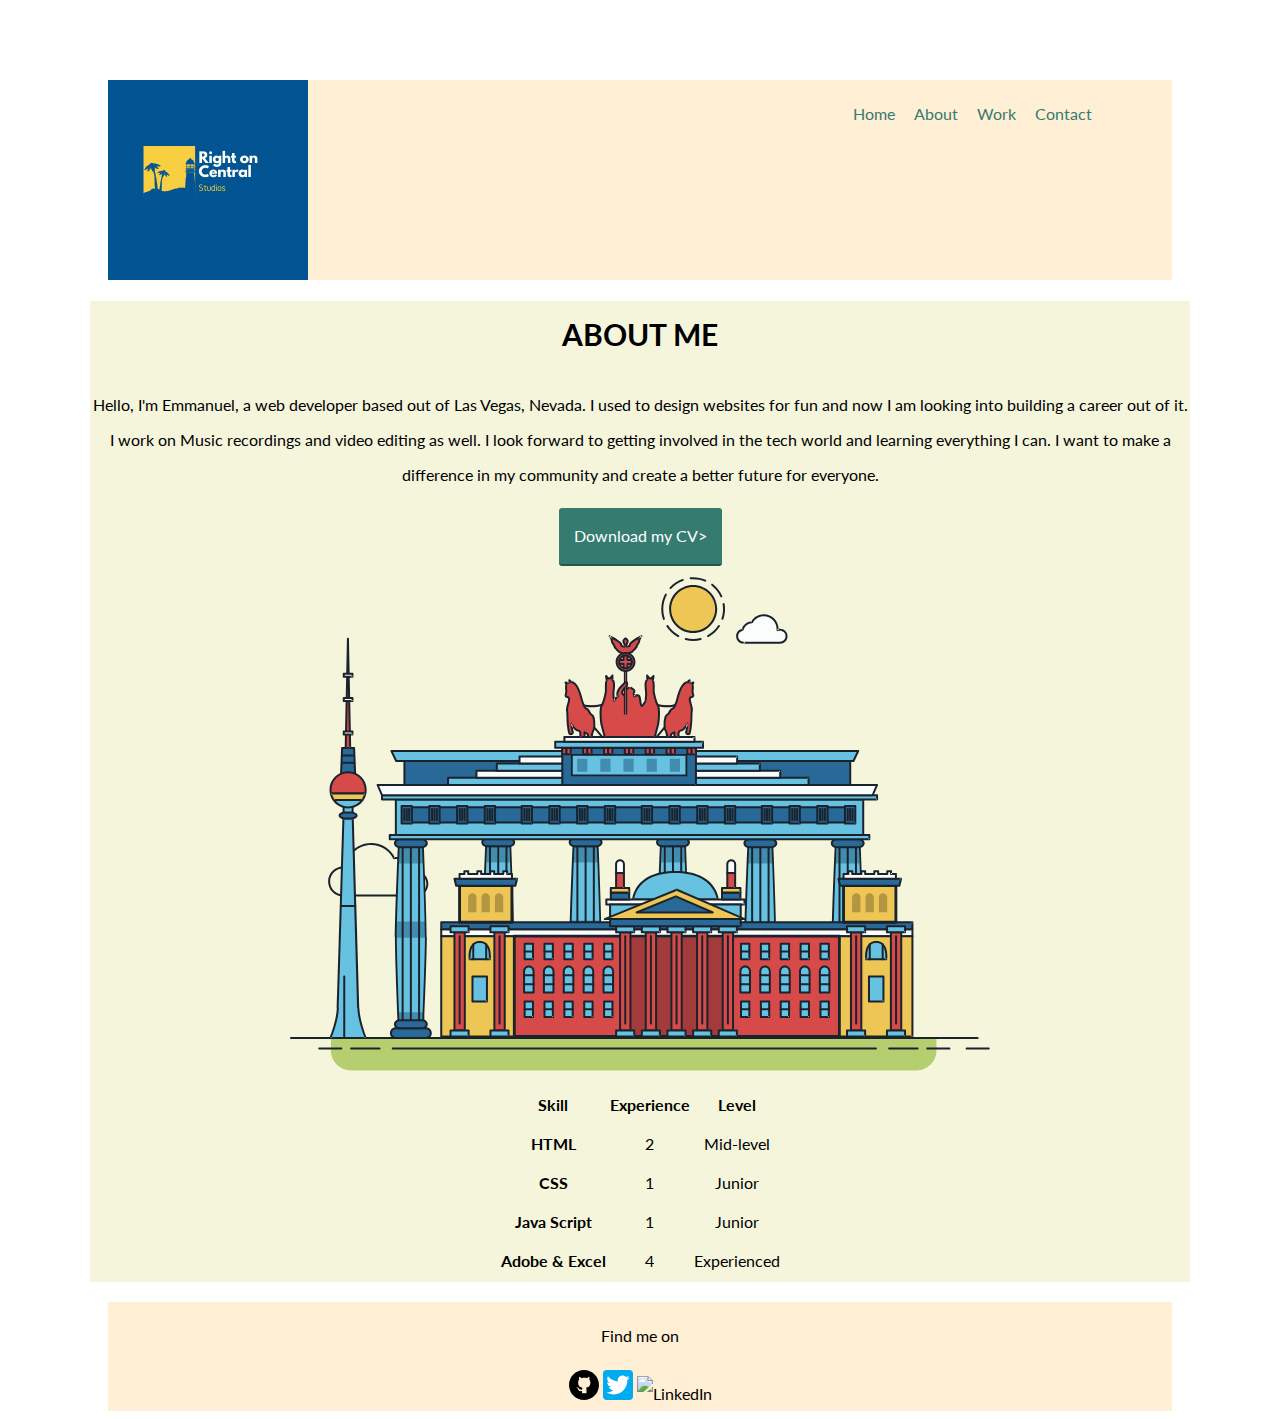
==== commit 91c640bb: "Changed CSS" ====
--- a/about.html
+++ b/about.html
@@ -1,11 +1,11 @@
-<!DOCTYPE html> 
-<html> 
-	<head> 
+<!DOCTYPE html>
+<html>
+	<head>
 		<meta charset="utf-8">
 		<title>Emmanuel Gomez - Portfolio</title>
 		<link rel="icon" type="image/png" href="img/favicon.png" sizes="32x32" />
 		<link href="https://fonts.googleapis.com/css2?family=Lato:wght@300&display=swap" rel="stylesheet">
-		<link rel="stylesheet" type="text/css" href="css/styles.css">
+		<link rel="stylesheet" type="text/css" href="CSS/style.production.css">
 		<meta name="viewport" content="width=device-width, initial-scale=1">
 	</head>
 	<body>
@@ -20,7 +20,7 @@
 							<a href="about.html" role="menuitem" class="navigation-list__item navigation-list__item--active">About</a>
 						</li>
 						<li role="presentation">
-							<a href="work.html" role="menutitem" class="navigation-list__item navigation-list__item--active">Work</a>
+							<a href="work.html" role="menuitem" class="navigation-list__item navigation-list__item--active">Work</a>
 						</li>
 						<li role="presentation">
 							<a href="contact.html" role="menuitem" class="navigation-list__item navigation-list__item--active">Contact</a>
@@ -33,10 +33,10 @@
 
 		<p> Hello, I'm Emmanuel, a web developer based out of Las Vegas, Nevada. I used to design websites for fun and now I am looking into building a career out of it. I work on Music recordings and video editing as well. I look forward to getting involved in the tech world and learning everything I can. I want to make a difference in my community and create a better future for everyone.
         </p>
-		<a href="files/cv.pdf" class="button" download>Download my CV></a>	
+		<a href="files/cv.pdf" class="button" download>Download my CV></a>
 
         <br>
-        
+
 		  <svg xmlns="http://www.w3.org/2000/svg" class="berlin-illustration" height="505" viewBox="0 0 700 505" xmlns:xlink="http://www.w3.org/1999/xlink">
         <defs>
             <polygon id="a" points=".06 231.917 .06 .929 688.717 .929 688.717 231.917" />
@@ -1005,12 +1005,12 @@
 	<footer class="page-footer">
 		<p>Find me on</p>
 		<div class="social-media">
-			<img src="img/Github.svg" Width="30px" height="30px"  alt="Github">
-			<img src="img/twitter.svg" width="30px" height="30px" alt="Twitter">
-			<img src="img/linkedin.svg" width="30px" height="30px" alt="LinkedIn">
+			<img src="img/Github.svg" Width="30" height="30"  alt="Github">
+			<img src="img/twitter.svg" width="30" height="30" alt="Twitter">
+			<img src="img/linkedin.svg" width="30" height="30" alt="LinkedIn">
 		</div>
 	</footer>
 	<script src="js/tota11y.min.js"></script>
 	</body>
 
-</html>+</html>
--- a/CSS/style.production.css
+++ b/CSS/style.production.css
@@ -0,0 +1,416 @@
+/*
+* Prefixed by https://autoprefixer.github.io
+* PostCSS: v7.0.29,
+* Autoprefixer: v9.7.6
+* Browsers: last 4 version
+*/
+
+/*
+Colors used
+
+Text Color (Dark Gray): #2b2b2b;
+Primary Color (Purple): #357b70;
+Secondary Color (Orange): #e0b354;
+ */
+
+body {
+	background-color: #FFFFFF;
+	font-family: 'lato', sans-serif;
+	font-weight: 400;
+	font-size: 16px;
+	bottom: 0;
+	line-height: 2.2;
+	overflow-x: hidden;
+
+}
+
+.main-style{
+	margin: 80px 100px;
+	background-color: #F5F5DC;
+	position: relative;
+	bottom: 0;
+	padding: 4.33rem;
+}
+
+h1 {
+	font-size: 30px;
+	font-weight: 700;
+}
+
+h2 {
+	font-size: 24px;
+	font-weight: 700;
+}
+
+h3 {
+	font-size: 18px;
+	font-weight: 700
+}
+
+a {
+	color: #357b70;
+}
+
+a:visited {
+	/* visited link */
+	color: #05676e;
+}
+
+a:hover, a:focus {
+	/* No underlining when hovering over a link */
+	text-decoration: none;
+}
+
+a:active {
+	/* selected link */
+	color: #489c79;
+}
+/*---------------Button----------*/
+.button {
+	/* overwrites browser deaults and resets the border */
+	border: none;
+	display: inline-block;
+	/* takes the font from the outer container */
+	font-family: inherit;
+	/* styles the background color, font color, and text decoration (underline, etc.) of the button */
+	background-color: #357b70;
+	color: #fff;
+	text-decoration: none;
+	/*adds spacing to the button (this will be discussed more in-depth later) */
+	padding: 10px;
+	padding-left: 15px;
+	padding-right:15px;
+	border-radius: 3px;
+	/* gives the button a bottom border with a width of 2px, a type of solid, and a color in RGBA format */
+	border-bottom: 2px solid rgba(0, 0, 0, 0.3);
+	-webkit-transition-duration: 0.2s;
+	     -o-transition-duration: 0.2s;
+	        transition-duration: 0.2s;
+	-webkit-transition-property: opacity;
+	-o-transition-property: opacity;
+	transition-property: opacity;
+}
+button {
+	/* overwrites browser deaults and resets the border */
+	border: none;
+	display: inline-block;
+	/* takes the font from the outer container */
+	font-family: inherit;
+	/* styles the background color, font color, and text decoration (underline, etc.) of the button */
+	background-color: #357b70;
+	color: #fff;
+	text-decoration: none;
+	/*adds spacing to the button (this will be discussed more in-depth later) */
+	padding: 10px;
+	padding-left: 15px;
+	padding-right:15px;
+	border-radius: 3px;
+	/* gives the button a bottom border with a width of 2px, a type of solid, and a color in RGBA format */
+	border-bottom: 2px solid rgba(0, 0, 0, 0.3);
+	-webkit-transition-duration: 0.2s;
+	     -o-transition-duration: 0.2s;
+	        transition-duration: 0.2s;
+	-webkit-transition-property: opacity;
+	-o-transition-property: opacity;
+	transition-property: opacity;
+}
+
+button:hover,
+button:focus,
+ .button:hover,
+ .button:focus {
+	/*lets the mouse appear as a hand when hovering over the button*/
+	cursor: pointer;
+	/* reduces the opacity of the button to 80% */
+	opacity: 0.9;
+}
+
+.button_secondary {
+	background-color: #e0b354;
+	color:#2b2b2b;
+}
+
+.navigation-list__item--active {
+	text-decoration: none;
+}
+
+.paragraph__code{
+	background-color: #000000;
+	color:#92ff81;
+}
+
+.paragraph__special-text {
+	color:#e0b354;
+	font-family: 'Cinzel', serif;
+}
+
+/*------------foooter--------------*/
+.page-footer {
+	display: -webkit-box;
+	display: -ms-flexbox;
+	display: flex;
+	clear: both;
+	height: auto;
+	background-color: #FFEFD5;
+	-webkit-box-orient: vertical;
+	-webkit-box-direction: normal;
+	    -ms-flex-direction: column;
+	        flex-direction: column;
+	text-align: center;
+	display: flex;
+	margin-left:100px;
+	margin-right: 100px;
+}
+
+/*----------------profile----------------*/
+.profile {
+	max-width: 700px;
+	margin: 0 auto;
+}
+
+.profile__portrait {
+	float: left;
+	width: 250px;
+	margin-right: 40px;
+	border-radius: 50%;
+}
+
+* {
+	-webkit-box-sizing: border-box;
+	        box-sizing: border-box;
+}
+
+.profile__text {
+	-webkit-box-flex: 1;
+	    -ms-flex: 1 1 100px;
+	        flex: 1 1 100px;
+}
+
+/*--------------------navigation-bar----------------*/
+.page-header {
+	display: -webkit-box;
+	display: -ms-flexbox;
+	display: flex;
+	background-color:#FFEFD5;
+	margin-left: 100px;
+	margin-right: 100px;
+	margin-top: 80px;
+}
+
+.page-header__item {
+	-webkit-box-flex: 0;
+	    -ms-flex: 0 1 200px;
+	        flex: 0 1 200px;
+}
+
+.page-header__item:last-child {
+	-webkit-box-flex: 1;
+	    -ms-flex-positive: 1;
+	        flex-grow: 1;
+	text-align: right;
+	margin-right: 80px;
+}
+
+.navigation-list {
+	list-style-type: none;
+}
+
+.navigation-list li {
+	display: inline-block;
+	margin-left: 15px;
+
+}
+
+/*------------------------grid-----------------*/
+.grid {
+	display: -ms-grid;
+	display: grid;
+	-ms-grid-columns: 1fr 20px 1fr 20px 1fr;
+	grid-template-columns: 1fr 1fr 1fr;
+	grid-gap: 20px;
+	margin: 0;
+	padding: 100px;
+}
+.grid-item {
+	background-color:#F5F5DC;
+	padding: 10px;
+	width: auto;
+	min-height: auto;
+	margin: 0;
+	display: inline-block;
+}
+
+/*--------------About page--------------*/
+.about-textbox {
+	text-align: center;
+	max-width: 1100px;
+	height: 100%;
+	margin: 2.3vmin auto;
+	background-color: #F5F5DC;
+}
+h1 {
+	text-align: center;
+	font-size: 30px;
+	font-weight: 700;
+	text-align: center;
+}
+
+caption {
+	font-size: 15px;
+}
+
+table {
+	text-align: center;
+	margin: 2px auto 3px;
+}
+
+tfoot {
+	font-size: 12px;
+}
+
+/*--------------Contact page-----------------*/
+form{
+	display: table;
+}
+
+.contact-form_box {
+	max-width: 800px;
+	margin: 2vmin auto;
+	text-align: left;
+	vertical-align: middle;
+	clear: both;
+	background-color: #F5F5DC;
+}
+
+.contact-form_box input {
+	width: 100%;
+	clear: both;
+}
+
+.contact-footer_info {
+	display: flex;
+	position: fixed;
+	width: 100%;
+	text-align: center;
+	bottom: 87px;
+	padding-bottom: 10px;
+	line-height: 1.5;
+}
+
+/*------------media Queries-----------------*/
+@media all and (max-width: 500px) {
+  .grid {
+    -ms-grid-columns: 1fr;
+    grid-template-columns: 1fr;
+    grid-gap: 10px;
+  }
+  .grid__item:last-child {
+    grid-column: auto / auto;
+    grid-row: auto / auto;
+  }
+  h1 {
+    font-size: 22px;
+  }
+}
+@media all and (min-width: 500px) and (max-width: 750px){
+  .grid {
+    -ms-grid-columns: 1fr 10px 1fr;
+    grid-template-columns: 1fr 1fr;
+    grid-gap: 10px;
+  }
+  .grid__item:last-child {
+    grid-column: auto / auto;
+    grid-row: auto / auto;
+  }
+  h1 {
+    font-size: 22px;
+  }
+}
+/*-------------picture----------------*/
+@-webkit-keyframes color-change {
+	0%{
+		fill: #edc655;
+	}
+	50% {
+		fill: #fcffad;
+	}
+	100% {
+		fill: #f76414;
+	}
+}
+.sun {
+	-webkit-animation: 4s color-change infinite alternate linear;
+	        animation: 4s color-change infinite alternate linear;
+}
+
+@-webkit-keyframes cloud-move {
+	from {
+		-webkit-transform: translate(0, 50px);
+		        transform: translate(0, 50px);
+	}
+	to {
+		-webkit-transform: translate(200px, 50px);
+		        transform: translate(200px, 50px);
+	}
+}
+
+@keyframes cloud-move {
+	from {
+		-webkit-transform: translate(0, 50px);
+		        transform: translate(0, 50px);
+	}
+	to {
+		-webkit-transform: translate(200px, 50px);
+		        transform: translate(200px, 50px);
+	}
+}
+
+.cloud-front {
+	-webkit-animation: 30s cloud-move infinite alternate linear;
+	        animation: 30s cloud-move infinite alternate linear;
+}
+
+.cloud-back {
+	-webkit-animation: 34s cloud-move-reverse infinite alternate linear;
+	        animation: 34s cloud-move-reverse infinite alternate linear;
+}
+
+@keyframes cloud-move {
+	from {
+		-webkit-transform: translate(0, 50px);
+		        transform: translate(0, 50px);
+	}
+	to {
+		-webkit-transform: translate(200px, 50px);
+		        transform: translate(200px, 50px);
+	}
+}
+
+.cloud-front {
+	-webkit-animation: 30s cloud-move infinite alternate linear;
+	        animation: 30s cloud-move infinite alternate linear;
+}
+
+@-webkit-keyframes cloud-move-reverse {
+	from {
+		-webkit-transform: translate(446px, 48px);
+		        transform: translate(446px, 48px);
+	}
+	to {
+		-webkit-transform: translate(100px, 48px);
+		        transform: translate(100px, 48px);
+	}
+
+}
+
+@keyframes cloud-move-reverse {
+	from {
+		-webkit-transform: translate(446px, 48px);
+		        transform: translate(446px, 48px);
+	}
+	to {
+		-webkit-transform: translate(100px, 48px);
+		        transform: translate(100px, 48px);
+	}
+
+}
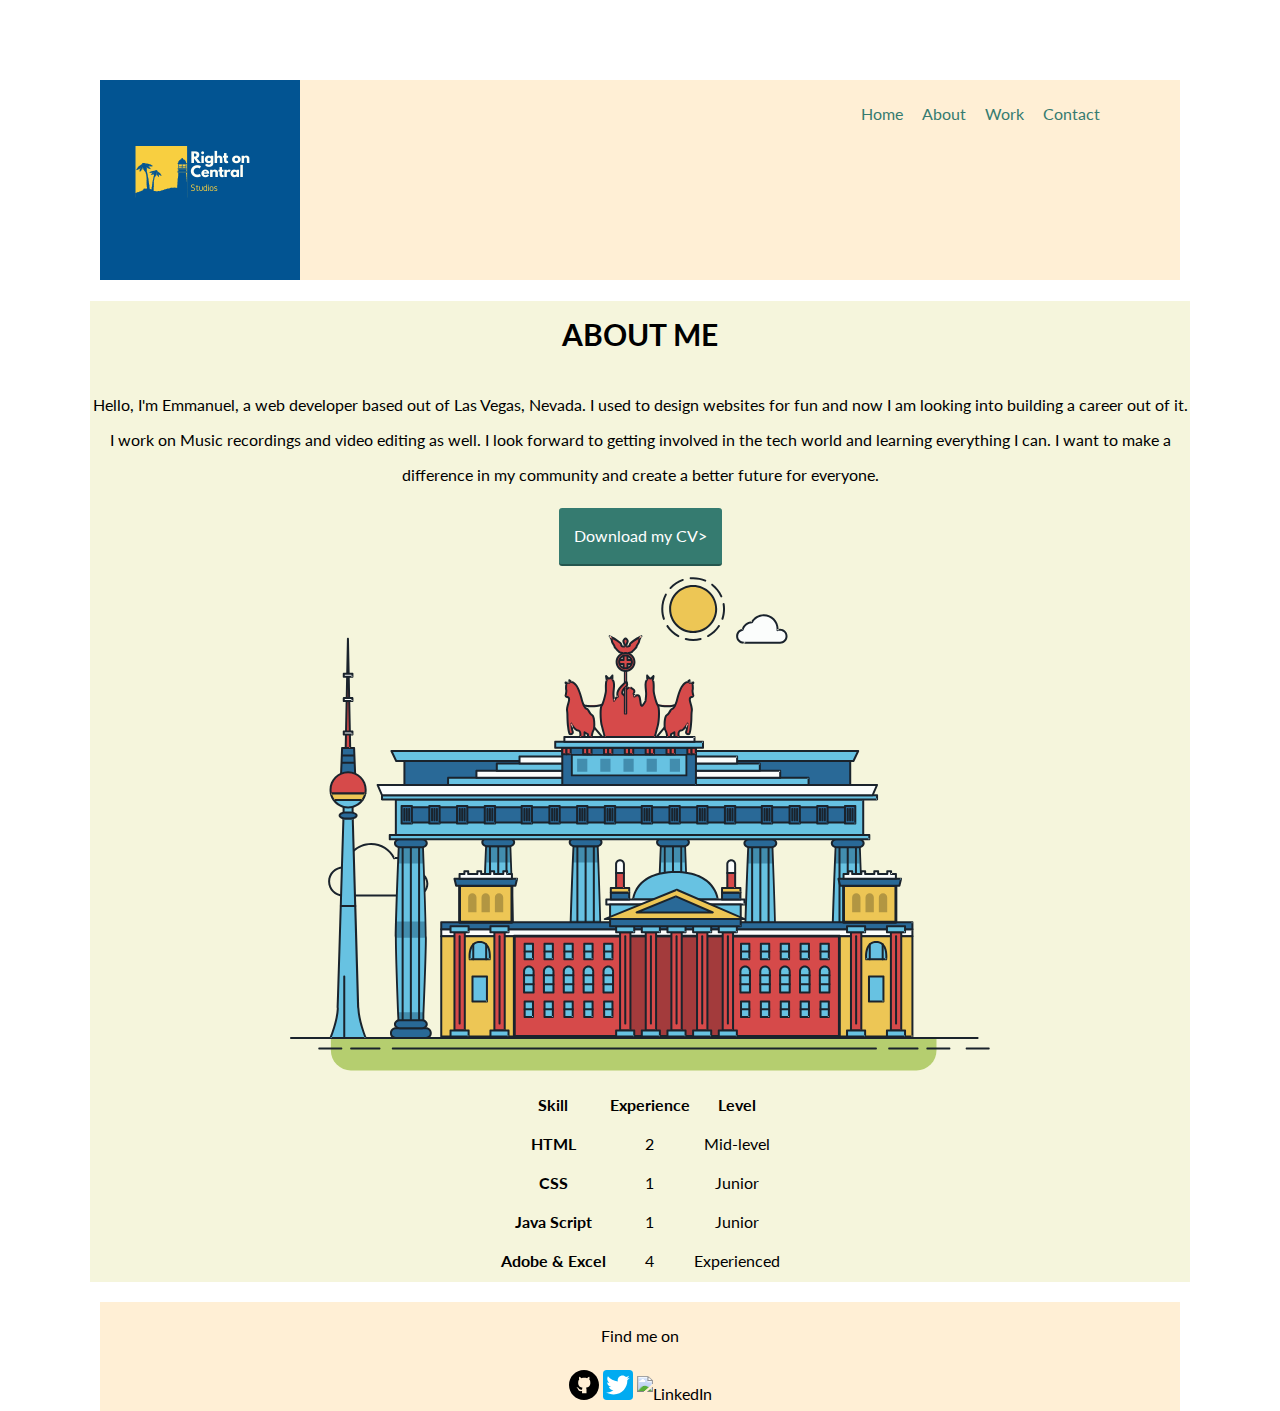
==== commit 2cfce4fd: "added normalize CSS" ====
--- a/about.html
+++ b/about.html
@@ -5,6 +5,7 @@
 		<title>Emmanuel Gomez - Portfolio</title>
 		<link rel="icon" type="image/png" href="img/favicon.png" sizes="32x32" />
 		<link href="https://fonts.googleapis.com/css2?family=Lato:wght@300&display=swap" rel="stylesheet">
+		<link rel="stylesheet" type="text/css" href="CSS/normalize.css">
 		<link rel="stylesheet" type="text/css" href="CSS/style.production.css">
 		<meta name="viewport" content="width=device-width, initial-scale=1">
 	</head>
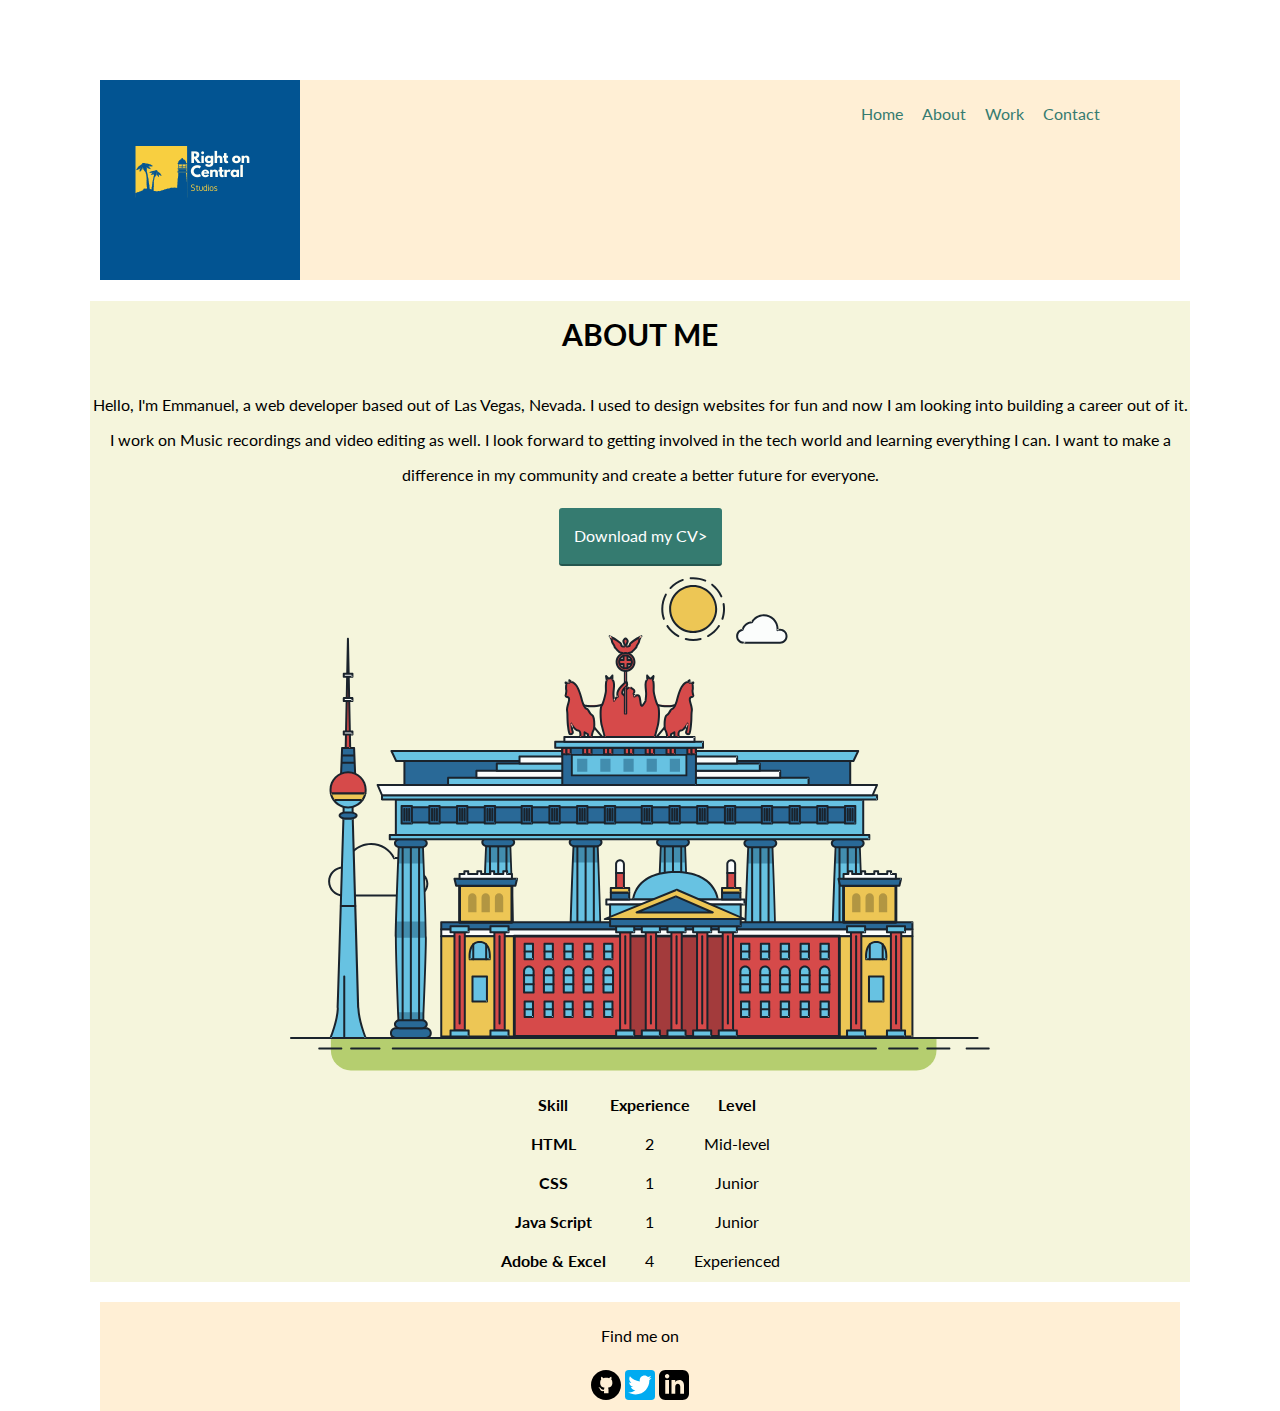
==== commit da970051: "Uppercase L in LInkedin" ====
--- a/about.html
+++ b/about.html
@@ -1008,7 +1008,7 @@
 		<div class="social-media">
 			<img src="img/Github.svg" Width="30" height="30"  alt="Github">
 			<img src="img/twitter.svg" width="30" height="30" alt="Twitter">
-			<img src="img/linkedin.svg" width="30" height="30" alt="LinkedIn">
+			<img src="img/Linkedin.svg" width="30" height="30" alt="LinkedIn">
 		</div>
 	</footer>
 	<script src="js/tota11y.min.js"></script>
